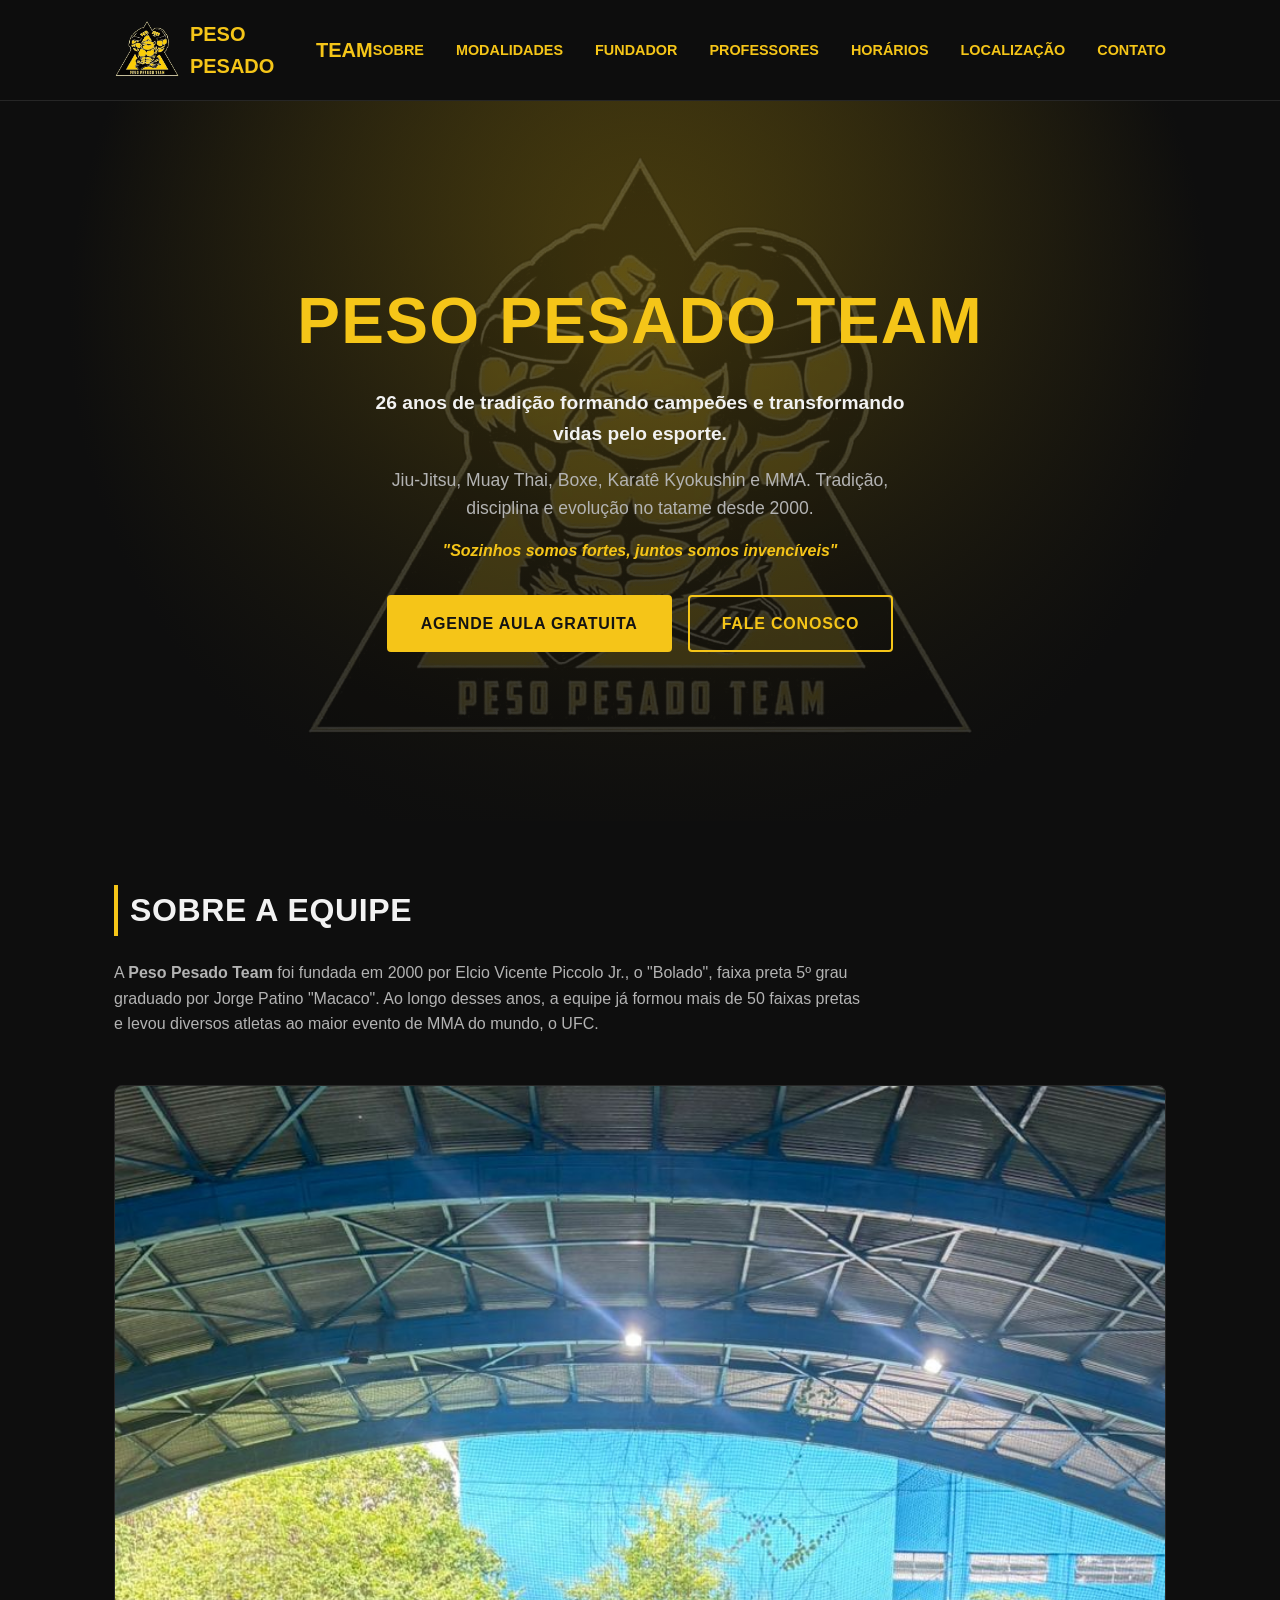
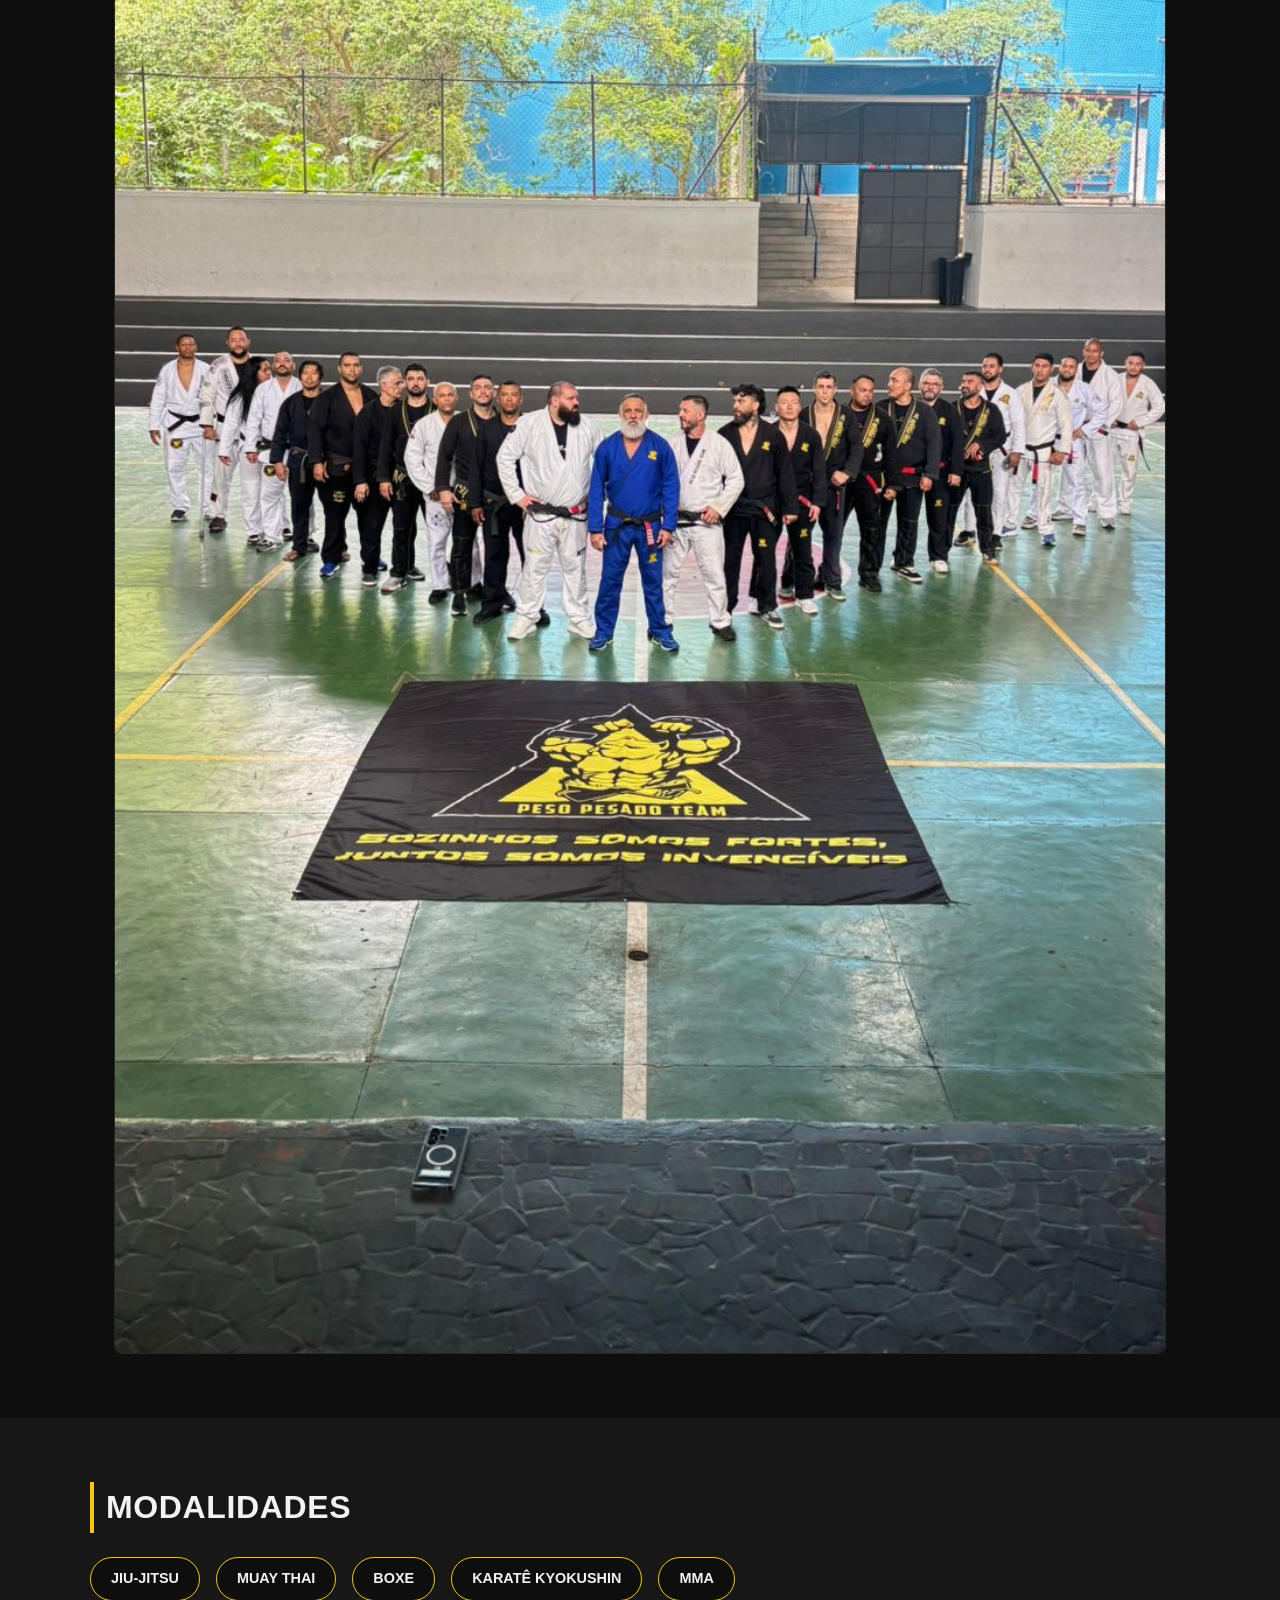
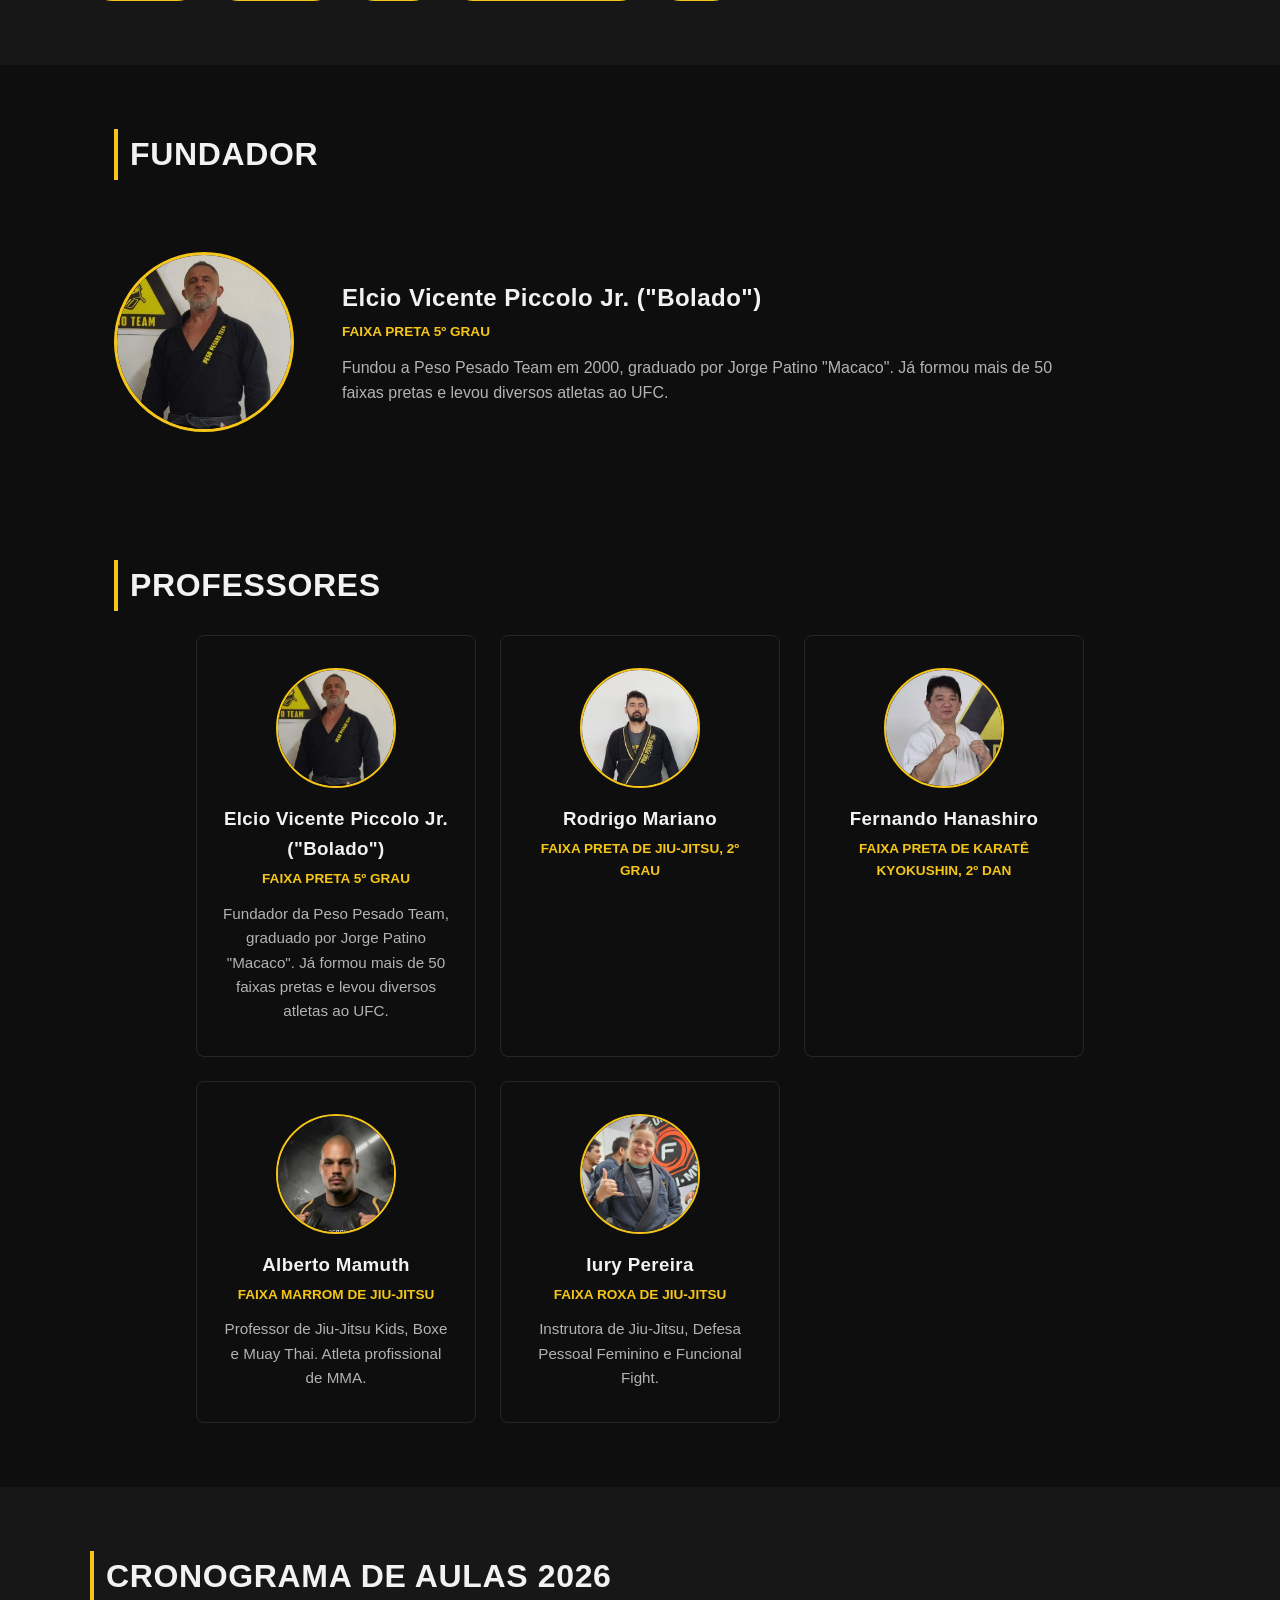
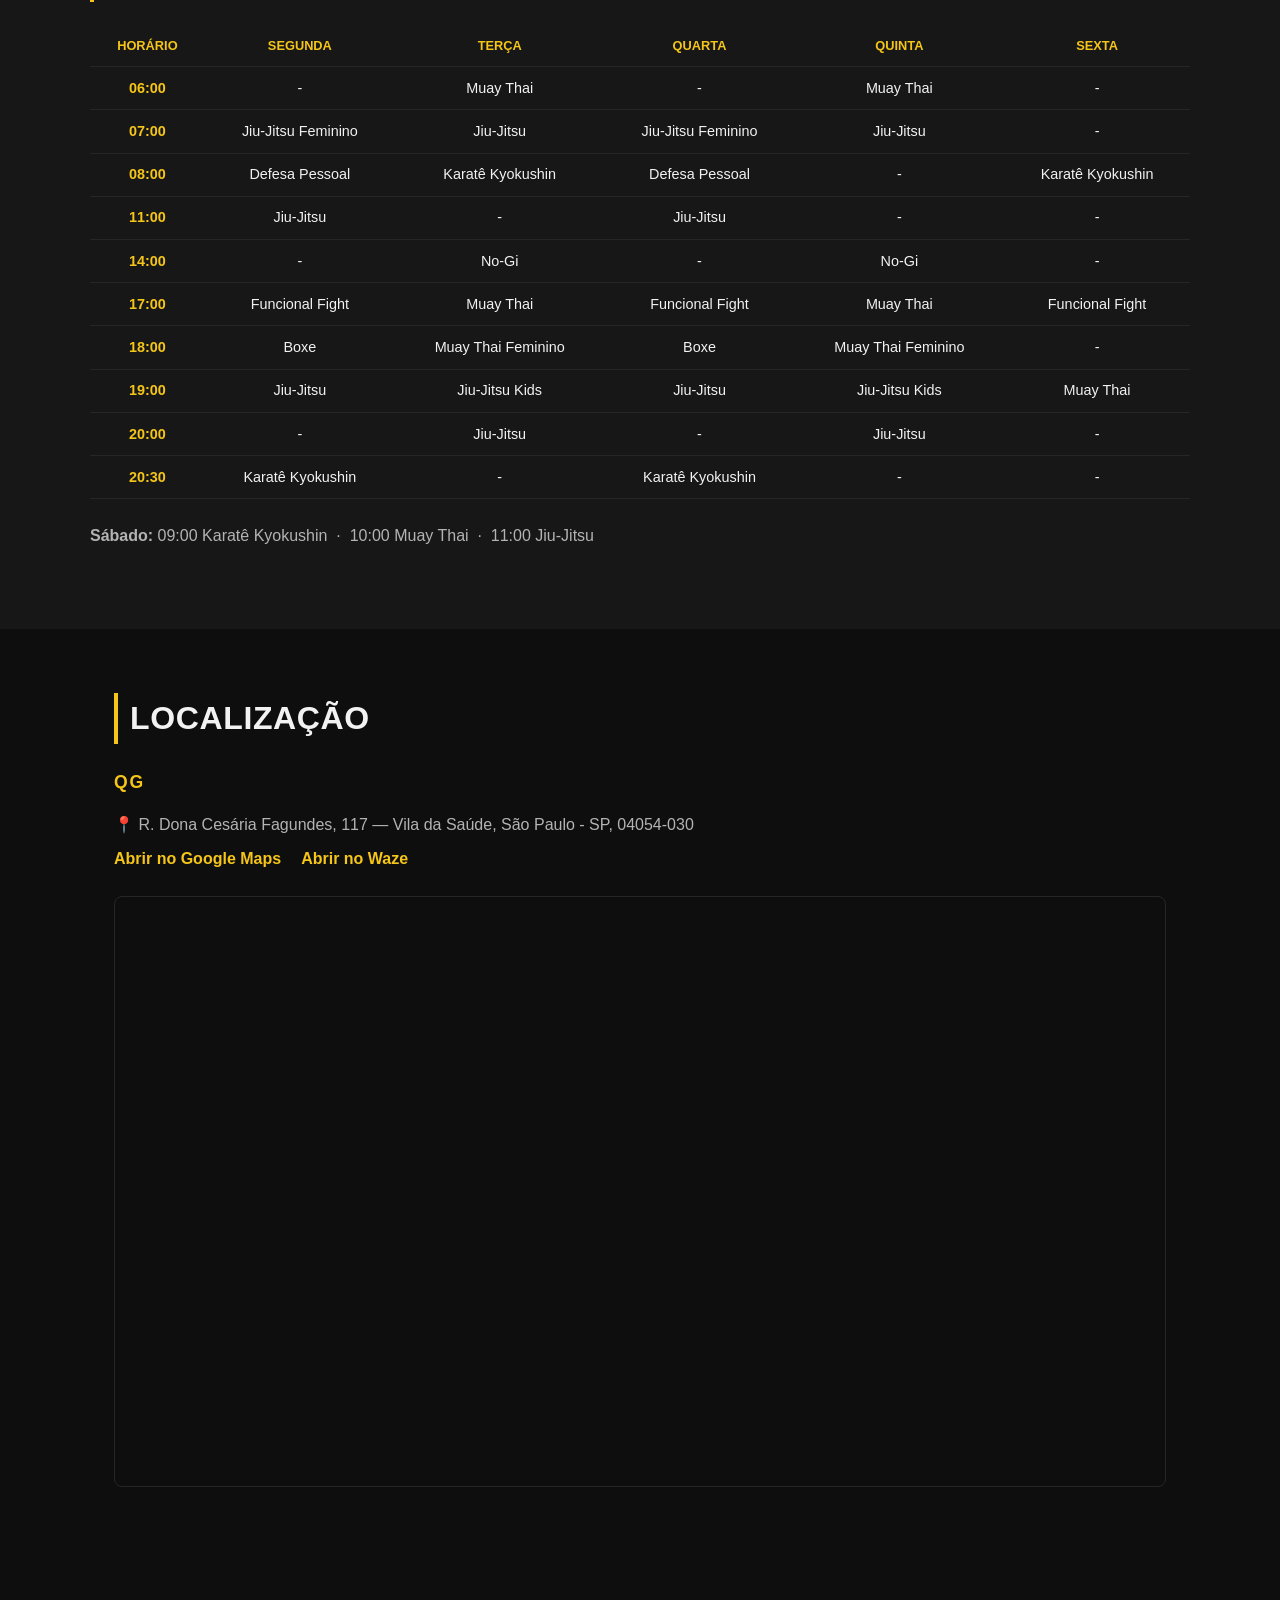
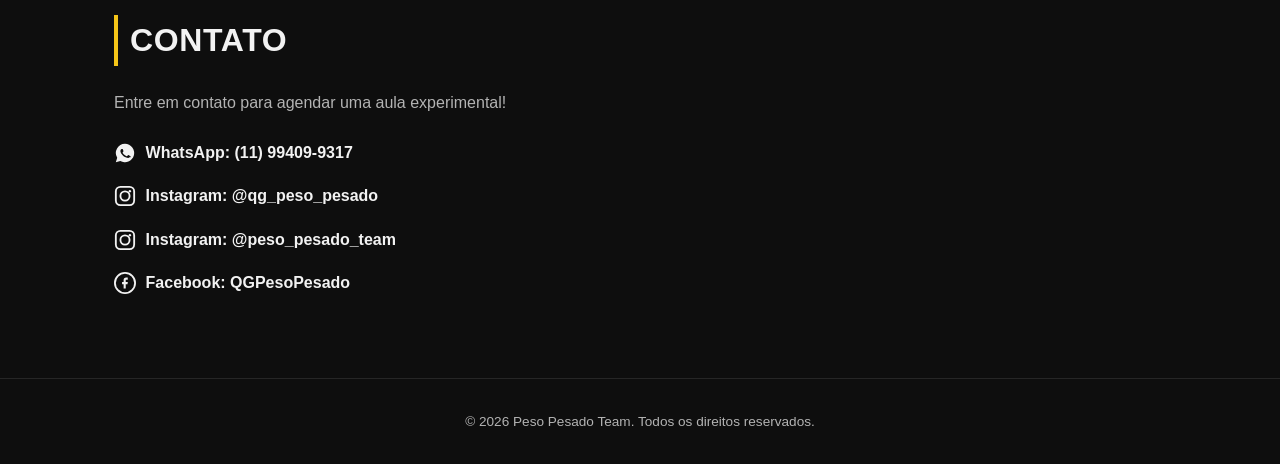
==== index.html @ c78f1223 "Adiciona chamada de 26 anos de tradição na tela inicial Co-Authored-By: Claude Sonnet 5 <noreply@ant" ====
<!DOCTYPE html>
<html lang="pt-BR">
<head>
  <meta charset="UTF-8">
  <meta name="viewport" content="width=device-width, initial-scale=1.0">
  <title>Peso Pesado Team - Jiu-Jitsu</title>
  <link rel="icon" type="image/png" href="img/logo.png">
  <link rel="stylesheet" href="css/style.css">
</head>
<body>
  <header class="site-header">
    <nav class="navbar">
      <a href="#top" class="logo">
        <img src="img/logo.png" alt="Peso Pesado Team" class="logo-img">
        Peso Pesado <span>Team</span>
      </a>
      <button class="nav-toggle" id="navToggle" aria-label="Abrir menu">
        <span></span><span></span><span></span>
      </button>
      <ul class="nav-links" id="navLinks">
        <li><a href="#sobre">Sobre</a></li>
        <li><a href="#modalidades">Modalidades</a></li>
        <li><a href="#fundador">Fundador</a></li>
        <li><a href="#professores">Professores</a></li>
        <li><a href="#horarios">Horários</a></li>
        <li><a href="#localizacao">Localização</a></li>
        <li><a href="#contato">Contato</a></li>
      </ul>
    </nav>
  </header>

  <section id="top" class="hero">
    <div class="hero-content">
      <h1>Peso Pesado Team</h1>
      <p class="tagline">26 anos de tradição formando campeões e transformando vidas pelo esporte.</p>
      <p>Jiu-Jitsu, Muay Thai, Boxe, Karatê Kyokushin e MMA. Tradição, disciplina e evolução no tatame desde 2000.</p>
      <p class="lema">"Sozinhos somos fortes, juntos somos invencíveis"</p>
      <div class="hero-buttons">
        <button type="button" class="btn" id="scheduleBtn">Agende Aula Gratuita</button>
        <a href="#contato" class="btn btn-outline">Fale Conosco</a>
      </div>
    </div>
  </section>

  <div class="modal-overlay" id="modalOverlay">
    <div class="modal" role="dialog" aria-modal="true" aria-labelledby="modalTitle">
      <button type="button" class="modal-close" id="modalClose" aria-label="Fechar">&times;</button>
      <h3 id="modalTitle">Agende sua Aula Experimental Gratuita</h3>
      <form id="scheduleForm">
        <div class="field">
          <label for="nome">Nome</label>
          <input type="text" id="nome" name="nome" required>
        </div>
        <div class="field">
          <label for="telefone">Telefone</label>
          <input type="tel" id="telefone" name="telefone" required>
        </div>
        <div class="field">
          <label for="email">E-mail</label>
          <input type="email" id="email" name="email" required>
        </div>
        <button type="submit" class="btn">Solicitar</button>
      </form>
    </div>
  </div>

  <section id="sobre" class="section sobre-section">
    <div class="sobre-text">
      <h2>Sobre a Equipe</h2>
      <p>
        A <strong>Peso Pesado Team</strong> foi fundada em 2000 por Elcio Vicente Piccolo Jr., o
        "Bolado", faixa preta 5º grau graduado por Jorge Patino "Macaco". Ao longo desses anos, a
        equipe já formou mais de 50 faixas pretas e levou diversos atletas ao maior evento de MMA
        do mundo, o UFC.
      </p>
    </div>
    <img src="img/turma.jpg" alt="Equipe Peso Pesado Team reunida no tatame" class="sobre-img">
  </section>

  <section id="modalidades" class="section alt">
    <h2>Modalidades</h2>
    <ul class="modalidades-list">
      <li>Jiu-Jitsu</li>
      <li>Muay Thai</li>
      <li>Boxe</li>
      <li>Karatê Kyokushin</li>
      <li>MMA</li>
    </ul>
  </section>

  <section id="fundador" class="section founder-section">
    <h2>Fundador</h2>
    <img src="img/professor.jpg" alt="Elcio Vicente Piccolo Jr., o Bolado" class="founder-photo">
    <div class="founder-text">
      <h3>Elcio Vicente Piccolo Jr. ("Bolado")</h3>
      <p class="faixa">Faixa Preta 5º Grau</p>
      <p>Fundou a Peso Pesado Team em 2000, graduado por Jorge Patino "Macaco". Já formou mais de
        50 faixas pretas e levou diversos atletas ao UFC.</p>
    </div>
  </section>

  <section id="professores" class="section">
    <h2>Professores</h2>
    <div class="cards">
      <div class="card">
        <img src="img/professor.jpg" alt="Elcio Vicente Piccolo Jr., o Bolado" class="card-photo">
        <h3>Elcio Vicente Piccolo Jr. ("Bolado")</h3>
        <p class="faixa">Faixa Preta 5º Grau</p>
        <p>Fundador da Peso Pesado Team, graduado por Jorge Patino "Macaco". Já formou mais de
          50 faixas pretas e levou diversos atletas ao UFC.</p>
      </div>
      <div class="card">
        <img src="img/rodrigo.jpg" alt="Rodrigo Mariano" class="card-photo">
        <h3>Rodrigo Mariano</h3>
        <p class="faixa">Faixa Preta de Jiu-Jitsu, 2º Grau</p>
      </div>
      <div class="card">
        <img src="img/fernando.jpg" alt="Fernando Hanashiro" class="card-photo">
        <h3>Fernando Hanashiro</h3>
        <p class="faixa">Faixa Preta de Karatê Kyokushin, 2º Dan</p>
      </div>
      <div class="card">
        <img src="img/alberto.jpg" alt="Alberto Mamuth" class="card-photo">
        <h3>Alberto Mamuth</h3>
        <p class="faixa">Faixa Marrom de Jiu-Jitsu</p>
        <p>Professor de Jiu-Jitsu Kids, Boxe e Muay Thai. Atleta profissional de MMA.</p>
      </div>
      <div class="card">
        <img src="img/iury.jpg" alt="Iury Pereira" class="card-photo">
        <h3>Iury Pereira</h3>
        <p class="faixa">Faixa Roxa de Jiu-Jitsu</p>
        <p>Instrutora de Jiu-Jitsu, Defesa Pessoal Feminino e Funcional Fight.</p>
      </div>
    </div>
  </section>

  <section id="horarios" class="section alt">
    <h2>Cronograma de Aulas 2026</h2>
    <div class="table-wrap">
      <table class="schedule">
        <thead>
          <tr>
            <th>Horário</th>
            <th>Segunda</th>
            <th>Terça</th>
            <th>Quarta</th>
            <th>Quinta</th>
            <th>Sexta</th>
          </tr>
        </thead>
        <tbody>
          <tr>
            <td>06:00</td>
            <td>-</td>
            <td>Muay Thai</td>
            <td>-</td>
            <td>Muay Thai</td>
            <td>-</td>
          </tr>
          <tr>
            <td>07:00</td>
            <td>Jiu-Jitsu Feminino</td>
            <td>Jiu-Jitsu</td>
            <td>Jiu-Jitsu Feminino</td>
            <td>Jiu-Jitsu</td>
            <td>-</td>
          </tr>
          <tr>
            <td>08:00</td>
            <td>Defesa Pessoal</td>
            <td>Karatê Kyokushin</td>
            <td>Defesa Pessoal</td>
            <td>-</td>
            <td>Karatê Kyokushin</td>
          </tr>
          <tr>
            <td>11:00</td>
            <td>Jiu-Jitsu</td>
            <td>-</td>
            <td>Jiu-Jitsu</td>
            <td>-</td>
            <td>-</td>
          </tr>
          <tr>
            <td>14:00</td>
            <td>-</td>
            <td>No-Gi</td>
            <td>-</td>
            <td>No-Gi</td>
            <td>-</td>
          </tr>
          <tr>
            <td>17:00</td>
            <td>Funcional Fight</td>
            <td>Muay Thai</td>
            <td>Funcional Fight</td>
            <td>Muay Thai</td>
            <td>Funcional Fight</td>
          </tr>
          <tr>
            <td>18:00</td>
            <td>Boxe</td>
            <td>Muay Thai Feminino</td>
            <td>Boxe</td>
            <td>Muay Thai Feminino</td>
            <td>-</td>
          </tr>
          <tr>
            <td>19:00</td>
            <td>Jiu-Jitsu</td>
            <td>Jiu-Jitsu Kids</td>
            <td>Jiu-Jitsu</td>
            <td>Jiu-Jitsu Kids</td>
            <td>Muay Thai</td>
          </tr>
          <tr>
            <td>20:00</td>
            <td>-</td>
            <td>Jiu-Jitsu</td>
            <td>-</td>
            <td>Jiu-Jitsu</td>
            <td>-</td>
          </tr>
          <tr>
            <td>20:30</td>
            <td>Karatê Kyokushin</td>
            <td>-</td>
            <td>Karatê Kyokushin</td>
            <td>-</td>
            <td>-</td>
          </tr>
        </tbody>
      </table>
    </div>
    <p class="saturday">
      <strong>Sábado:</strong> 09:00 Karatê Kyokushin &nbsp;·&nbsp; 10:00 Muay Thai &nbsp;·&nbsp; 11:00 Jiu-Jitsu
    </p>
  </section>

  <section id="localizacao" class="section">
    <h2>Localização</h2>
    <h3 class="subtitle">QG</h3>
    <p class="address">
      📍 R. Dona Cesária Fagundes, 117 — Vila da Saúde, São Paulo - SP, 04054-030
    </p>
    <p class="map-links">
      <a href="https://www.google.com/maps/search/?api=1&query=R.+Dona+Ces%C3%A1ria+Fagundes%2C+117%2C+Vila+da+Sa%C3%BAde%2C+S%C3%A3o+Paulo+-+SP%2C+04054-030" target="_blank" rel="noopener">Abrir no Google Maps</a>
      <a href="https://waze.com/ul?q=R.+Dona+Ces%C3%A1ria+Fagundes%2C+117%2C+Vila+da+Sa%C3%BAde%2C+S%C3%A3o+Paulo+-+SP%2C+04054-030&navigate=yes" target="_blank" rel="noopener">Abrir no Waze</a>
    </p>
    <div class="map-embed">
      <iframe
        src="https://www.google.com/maps?q=R.+Dona+Ces%C3%A1ria+Fagundes%2C+117%2C+Vila+da+Sa%C3%BAde%2C+S%C3%A3o+Paulo+-+SP%2C+04054-030&output=embed"
        loading="lazy"
        allowfullscreen
        referrerpolicy="no-referrer-when-downgrade"
        title="Mapa com a localização da Peso Pesado Team"></iframe>
    </div>
  </section>

  <section id="contato" class="section">
    <h2>Contato</h2>
    <p>Entre em contato para agendar uma aula experimental!</p>
    <ul class="contact-list">
      <li>
        <a href="https://wa.me/5511994099317" target="_blank" rel="noopener">
          <svg class="icon" viewBox="0 0 24 24" aria-hidden="true"><path d="M12 2a10 10 0 0 0-8.5 15.2L2 22l4.9-1.4A10 10 0 1 0 12 2zm5.5 14.2c-.2.6-1.3 1.2-1.8 1.2-.5.1-1 .1-1.6-.1-.4-.1-.9-.3-1.5-.6-2.6-1.1-4.3-3.8-4.5-4-.1-.2-1.1-1.4-1.1-2.7 0-1.3.7-1.9.9-2.1.2-.2.5-.3.7-.3h.5c.2 0 .4 0 .5.4.2.5.7 1.7.7 1.8.1.1.1.3 0 .4-.1.2-.1.3-.3.5-.1.2-.3.3-.4.5-.1.2-.3.4-.1.7.2.3.8 1.3 1.7 2.1 1.2 1 2.1 1.4 2.5 1.5.3.1.5.1.6-.1.2-.2.7-.8.9-1 .2-.2.4-.2.6-.1.2.1 1.5.7 1.8.9.3.1.4.2.5.3.1.2.1.9-.1 1.5z"/></svg>
          WhatsApp: (11) 99409-9317
        </a>
      </li>
      <li>
        <a href="https://instagram.com/qg_peso_pesado" target="_blank" rel="noopener">
          <svg class="icon" viewBox="0 0 24 24" aria-hidden="true"><rect x="2" y="2" width="20" height="20" rx="5" fill="none" stroke="currentColor" stroke-width="2"/><circle cx="12" cy="12" r="5" fill="none" stroke="currentColor" stroke-width="2"/><circle cx="17.3" cy="6.7" r="1.3"/></svg>
          Instagram: @qg_peso_pesado
        </a>
      </li>
      <li>
        <a href="https://instagram.com/peso_pesado_team" target="_blank" rel="noopener">
          <svg class="icon" viewBox="0 0 24 24" aria-hidden="true"><rect x="2" y="2" width="20" height="20" rx="5" fill="none" stroke="currentColor" stroke-width="2"/><circle cx="12" cy="12" r="5" fill="none" stroke="currentColor" stroke-width="2"/><circle cx="17.3" cy="6.7" r="1.3"/></svg>
          Instagram: @peso_pesado_team
        </a>
      </li>
      <li>
        <a href="https://www.facebook.com/QGPesoPesado" target="_blank" rel="noopener">
          <svg class="icon" viewBox="0 0 24 24" aria-hidden="true"><circle cx="12" cy="12" r="11" fill="none" stroke="currentColor" stroke-width="2"/><path d="M13.5 8.5h1.5V6h-1.7c-1.9 0-2.8 1-2.8 2.7V11H8.8v2.3h1.7V18h2.3v-4.7h1.9l.4-2.3h-2.3V9c0-.4.2-.5.7-.5z"/></svg>
          Facebook: QGPesoPesado
        </a>
      </li>
    </ul>
  </section>

  <footer class="site-footer">
    <p>&copy; <span id="year"></span> Peso Pesado Team. Todos os direitos reservados.</p>
  </footer>

  <script src="js/script.js"></script>
</body>
</html>
---- css/style.css ----
:root {
  --color-bg: #0e0e0e;
  --color-bg-alt: #171717;
  --color-text: #f2f2f2;
  --color-muted: #b3b3b3;
  --color-accent: #f5c518;
  --color-accent-dark: #c9a30f;
  --color-on-accent: #131313;
  --max-width: 1100px;
}

* {
  box-sizing: border-box;
  margin: 0;
  padding: 0;
}

html {
  scroll-behavior: smooth;
}

body {
  font-family: "Segoe UI", Roboto, Arial, sans-serif;
  background: var(--color-bg);
  color: var(--color-text);
  line-height: 1.6;
}

a {
  color: inherit;
  text-decoration: none;
}

h1, h2, h3 {
  font-weight: 700;
  letter-spacing: 0.02em;
}

/* Header / Nav */
.site-header {
  position: sticky;
  top: 0;
  z-index: 100;
  background: rgba(14, 14, 14, 0.95);
  backdrop-filter: blur(6px);
  border-bottom: 1px solid #262626;
}

.navbar {
  max-width: var(--max-width);
  margin: 0 auto;
  display: flex;
  align-items: center;
  justify-content: space-between;
  padding: 1rem 1.5rem;
}

.logo {
  display: flex;
  align-items: center;
  gap: 0.6rem;
  font-size: 1.25rem;
  font-weight: 800;
  text-transform: uppercase;
  color: var(--color-accent);
}

.logo-img {
  width: 68px;
  height: 68px;
  object-fit: contain;
}

.nav-links {
  display: flex;
  gap: 2rem;
  list-style: none;
}

.nav-links a {
  font-weight: 600;
  text-transform: uppercase;
  font-size: 0.9rem;
  color: var(--color-accent);
  transition: color 0.2s;
}

.nav-links a:hover {
  color: var(--color-accent-dark);
}

.nav-toggle {
  display: none;
  flex-direction: column;
  gap: 5px;
  background: none;
  border: none;
  cursor: pointer;
  padding: 0.5rem;
}

.nav-toggle span {
  width: 24px;
  height: 2px;
  background: var(--color-text);
}

/* Hero */
.hero {
  position: relative;
  min-height: 80vh;
  display: flex;
  align-items: center;
  justify-content: center;
  text-align: center;
  overflow: hidden;
  background:
    linear-gradient(180deg, rgba(14,14,14,0.6), rgba(14,14,14,0.95)),
    radial-gradient(circle at 50% 30%, var(--color-accent-dark), var(--color-bg) 70%);
  padding: 2rem;
}

.hero::before {
  content: "";
  position: absolute;
  inset: 0;
  background-image: url('../img/logo.png');
  background-repeat: no-repeat;
  background-position: center;
  background-size: min(90vw, 700px);
  opacity: 0.16;
  filter: grayscale(20%);
  z-index: 0;
}

.hero-content {
  position: relative;
  z-index: 1;
}

.hero-content h1 {
  font-size: clamp(2.2rem, 6vw, 4rem);
  text-transform: uppercase;
  color: var(--color-accent);
  margin-bottom: 1rem;
}

.hero-content p {
  color: var(--color-muted);
  font-size: 1.1rem;
  max-width: 500px;
  margin: 0 auto 2rem;
}

.hero-content .tagline {
  color: var(--color-text);
  font-weight: 600;
  font-size: 1.2rem;
  max-width: 560px;
  margin: 0 auto 1rem;
}

.hero-content .lema {
  color: var(--color-accent);
  font-style: italic;
  font-weight: 600;
  font-size: 1rem;
  max-width: 500px;
  margin: -1rem auto 2rem;
}

.hero-buttons {
  display: flex;
  flex-wrap: wrap;
  gap: 1rem;
  justify-content: center;
}

.btn {
  display: inline-block;
  background: var(--color-accent);
  color: var(--color-on-accent);
  border: 2px solid var(--color-accent);
  padding: 0.85rem 2rem;
  border-radius: 4px;
  font-weight: 700;
  text-transform: uppercase;
  letter-spacing: 0.05em;
  font-size: 1rem;
  cursor: pointer;
  transition: background 0.2s, transform 0.2s;
}

.btn:hover {
  background: var(--color-accent-dark);
  border-color: var(--color-accent-dark);
  transform: translateY(-2px);
}

.btn-outline {
  background: transparent;
  color: var(--color-accent);
}

.btn-outline:hover {
  background: var(--color-accent);
  color: var(--color-on-accent);
}

/* Sections */
.section {
  max-width: var(--max-width);
  margin: 0 auto;
  padding: 4rem 1.5rem;
}

.section.alt {
  max-width: none;
  background: var(--color-bg-alt);
}

.section.alt > * {
  max-width: var(--max-width);
  margin-left: auto;
  margin-right: auto;
}

.section h2 {
  font-size: 2rem;
  text-transform: uppercase;
  margin-bottom: 1.5rem;
  border-left: 4px solid var(--color-accent);
  padding-left: 0.75rem;
}

.section .subtitle {
  font-size: 1.1rem;
  text-transform: uppercase;
  color: var(--color-accent);
  letter-spacing: 0.1em;
  margin-bottom: 1rem;
}

.section p {
  color: var(--color-muted);
  max-width: 750px;
}

/* Sobre */
.sobre-section {
  display: flex;
  align-items: center;
  gap: 3rem;
  flex-wrap: wrap;
}

.sobre-text {
  flex: 1 1 320px;
}

.sobre-img {
  flex: 1 1 320px;
  max-width: 100%;
  border-radius: 8px;
  border: 1px solid #262626;
}

/* Fundador */
.founder-section {
  display: flex;
  align-items: center;
  gap: 3rem;
  flex-wrap: wrap;
}

.founder-section h2 {
  flex-basis: 100%;
}

.founder-photo {
  flex: 0 0 auto;
  width: 180px;
  height: 180px;
  object-fit: cover;
  object-position: 50% 5%;
  border-radius: 50%;
  border: 3px solid var(--color-accent);
}

.founder-text {
  flex: 1 1 320px;
}

.founder-text h3 {
  font-size: 1.5rem;
  margin-bottom: 0.25rem;
}

.founder-text .faixa {
  color: var(--color-accent);
  font-weight: 600;
  text-transform: uppercase;
  font-size: 0.85rem;
  margin-bottom: 0.75rem;
}

/* Cards (Professores) */
.cards {
  display: grid;
  grid-template-columns: repeat(auto-fit, minmax(220px, 280px));
  justify-content: center;
  gap: 1.5rem;
}

.card {
  background: var(--color-bg);
  border: 1px solid #262626;
  border-radius: 8px;
  padding: 2rem 1.5rem;
  text-align: center;
  display: flex;
  flex-direction: column;
  align-items: center;
}

.card-photo {
  width: 120px;
  height: 120px;
  object-fit: cover;
  object-position: 50% 5%;
  border-radius: 50%;
  border: 2px solid var(--color-accent);
  margin-bottom: 1rem;
}

.card h3 {
  margin-bottom: 0.25rem;
}

.card .faixa {
  color: var(--color-accent);
  font-weight: 600;
  text-transform: uppercase;
  font-size: 0.85rem;
  margin-bottom: 0.75rem;
}

.card p {
  color: var(--color-muted);
  font-size: 0.95rem;
}

/* Modalidades */
.modalidades-list {
  list-style: none;
  display: flex;
  flex-wrap: wrap;
  gap: 1rem;
}

.modalidades-list li {
  background: var(--color-bg);
  border: 1px solid var(--color-accent);
  color: var(--color-text);
  font-weight: 600;
  text-transform: uppercase;
  font-size: 0.9rem;
  padding: 0.6rem 1.25rem;
  border-radius: 999px;
}

/* Schedule table */
.table-wrap {
  overflow-x: auto;
  margin-bottom: 1.5rem;
}

.schedule {
  width: 100%;
  min-width: 600px;
  border-collapse: collapse;
}

.schedule th,
.schedule td {
  text-align: center;
  padding: 0.6rem 0.75rem;
  border-bottom: 1px solid #262626;
  font-size: 0.9rem;
  white-space: nowrap;
}

.schedule th {
  text-transform: uppercase;
  font-size: 0.8rem;
  color: var(--color-accent);
}

.schedule td:first-child {
  color: var(--color-accent);
  font-weight: 600;
}

.saturday {
  color: var(--color-muted);
  margin-bottom: 1rem;
}

.address {
  color: var(--color-muted);
}

.map-links {
  display: flex;
  flex-wrap: wrap;
  gap: 1.25rem;
  margin-top: 0.5rem;
}

.map-links a {
  font-weight: 600;
  color: var(--color-accent);
  transition: color 0.2s;
}

.map-links a:hover {
  color: var(--color-accent-dark);
}

.map-embed {
  position: relative;
  width: 100%;
  aspect-ratio: 16 / 9;
  border-radius: 8px;
  overflow: hidden;
  border: 1px solid #262626;
  margin-top: 1.5rem;
}

.map-embed iframe {
  position: absolute;
  inset: 0;
  width: 100%;
  height: 100%;
  border: 0;
}

/* Contact */
.contact-list {
  list-style: none;
  margin-top: 1.5rem;
}

.contact-list li {
  margin-bottom: 0.75rem;
}

.contact-list a {
  display: inline-flex;
  align-items: center;
  gap: 0.6rem;
  font-weight: 600;
  transition: color 0.2s;
}

.contact-list a:hover {
  color: var(--color-accent);
}

.contact-list .icon {
  width: 22px;
  height: 22px;
  flex-shrink: 0;
  fill: currentColor;
}

/* Footer */
.site-footer {
  text-align: center;
  padding: 2rem 1.5rem;
  color: var(--color-muted);
  font-size: 0.85rem;
  border-top: 1px solid #262626;
}

/* Schedule modal */
.modal-overlay {
  position: fixed;
  inset: 0;
  background: rgba(0, 0, 0, 0.75);
  display: flex;
  align-items: center;
  justify-content: center;
  padding: 1.5rem;
  z-index: 200;
  opacity: 0;
  visibility: hidden;
  transition: opacity 0.2s;
}

.modal-overlay.open {
  opacity: 1;
  visibility: visible;
}

.modal {
  position: relative;
  width: 100%;
  max-width: 420px;
  background: var(--color-bg-alt);
  border: 1px solid #262626;
  border-radius: 8px;
  padding: 2rem;
}

.modal-close {
  position: absolute;
  top: 0.5rem;
  right: 0.75rem;
  background: none;
  border: none;
  color: var(--color-text);
  font-size: 1.75rem;
  line-height: 1;
  cursor: pointer;
}

.modal h3 {
  text-transform: uppercase;
  font-size: 1.25rem;
  margin-bottom: 1.5rem;
  padding-right: 1.5rem;
}

.modal form {
  display: flex;
  flex-direction: column;
  gap: 1rem;
}

.field label {
  display: block;
  font-size: 0.8rem;
  font-weight: 600;
  text-transform: uppercase;
  color: var(--color-muted);
  margin-bottom: 0.35rem;
}

.field input {
  width: 100%;
  padding: 0.7rem 0.9rem;
  background: var(--color-bg);
  border: 1px solid #333;
  border-radius: 4px;
  color: var(--color-text);
  font-size: 1rem;
  font-family: inherit;
}

.field input:focus {
  outline: none;
  border-color: var(--color-accent);
}

.modal .btn {
  margin-top: 0.5rem;
  width: 100%;
  text-align: center;
}

/* Responsive nav */
@media (max-width: 720px) {
  .nav-toggle {
    display: flex;
  }

  .nav-links {
    position: absolute;
    top: 100%;
    left: 0;
    right: 0;
    background: var(--color-bg);
    flex-direction: column;
    gap: 0;
    max-height: 0;
    overflow: hidden;
    transition: max-height 0.3s ease;
    border-bottom: 1px solid #262626;
  }

  .nav-links.open {
    max-height: 300px;
  }

  .nav-links li {
    border-top: 1px solid #262626;
  }

  .nav-links a {
    display: block;
    padding: 1rem 1.5rem;
  }
}
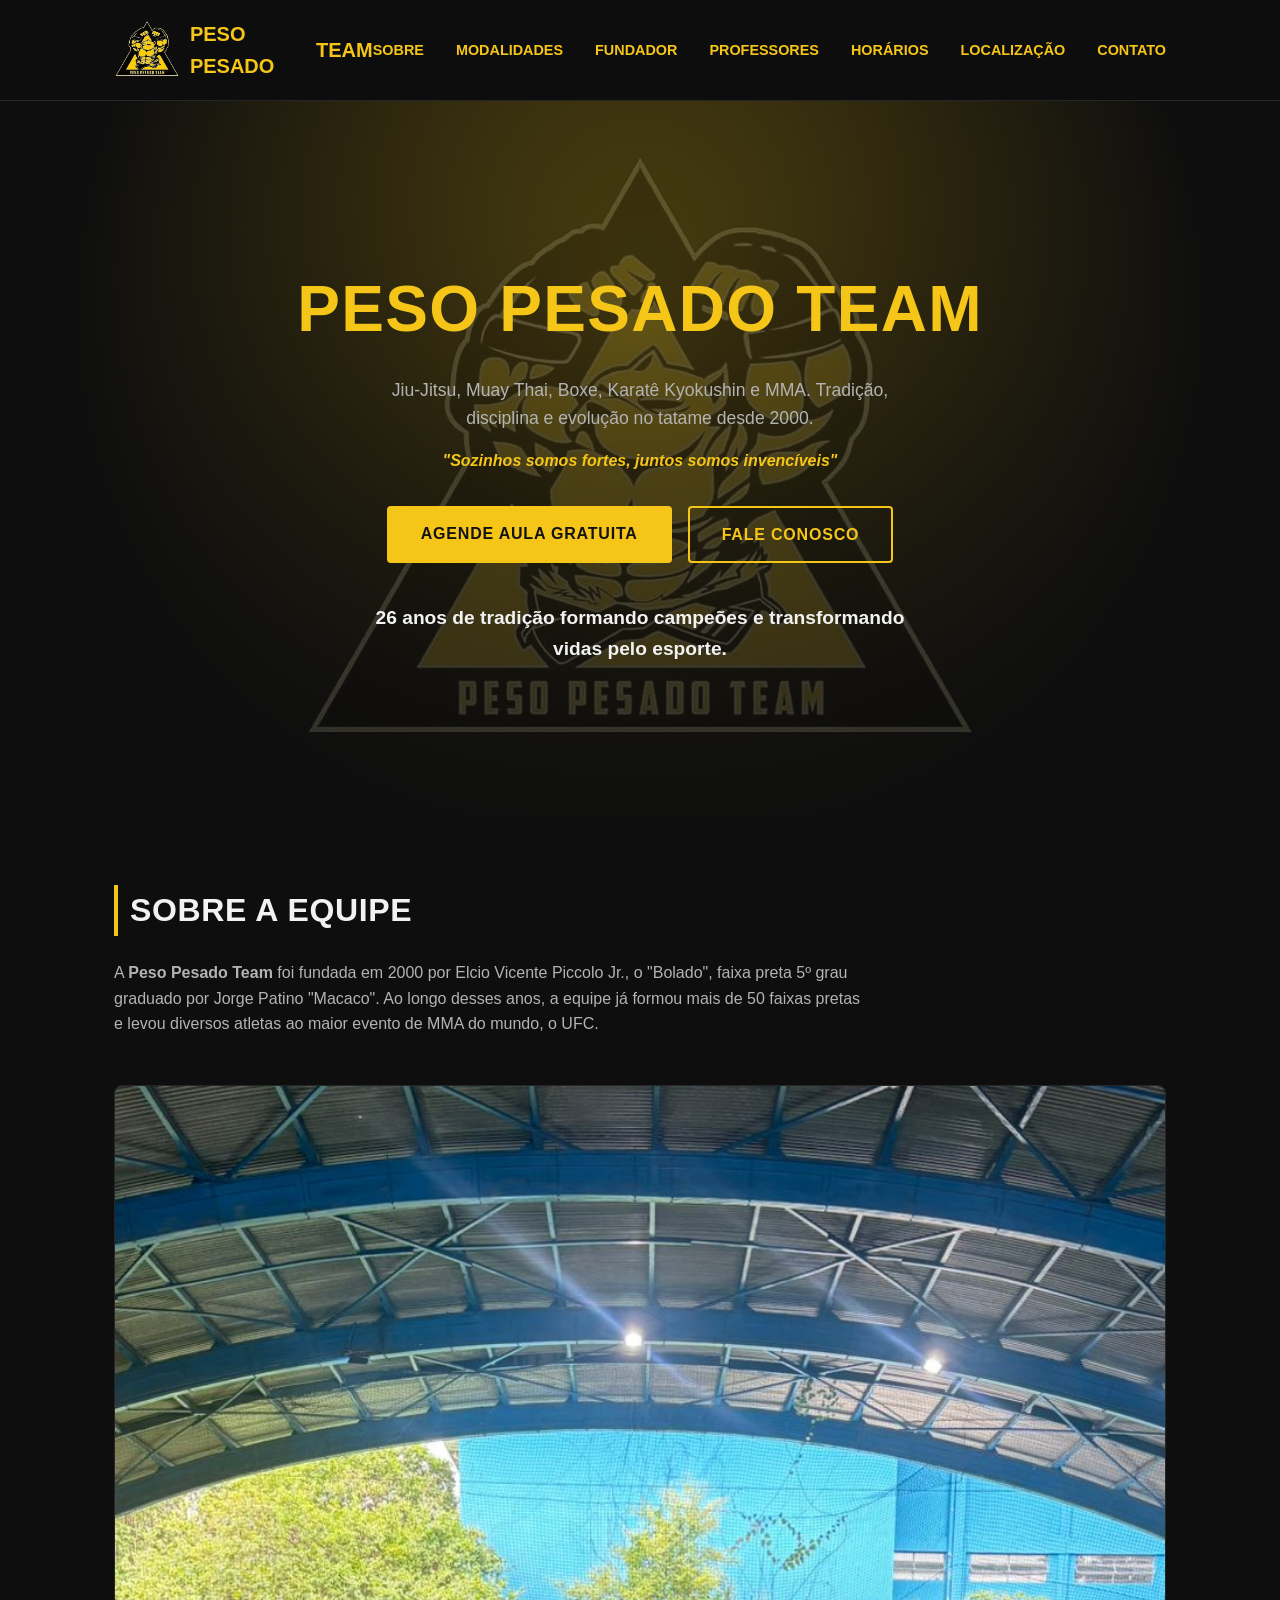
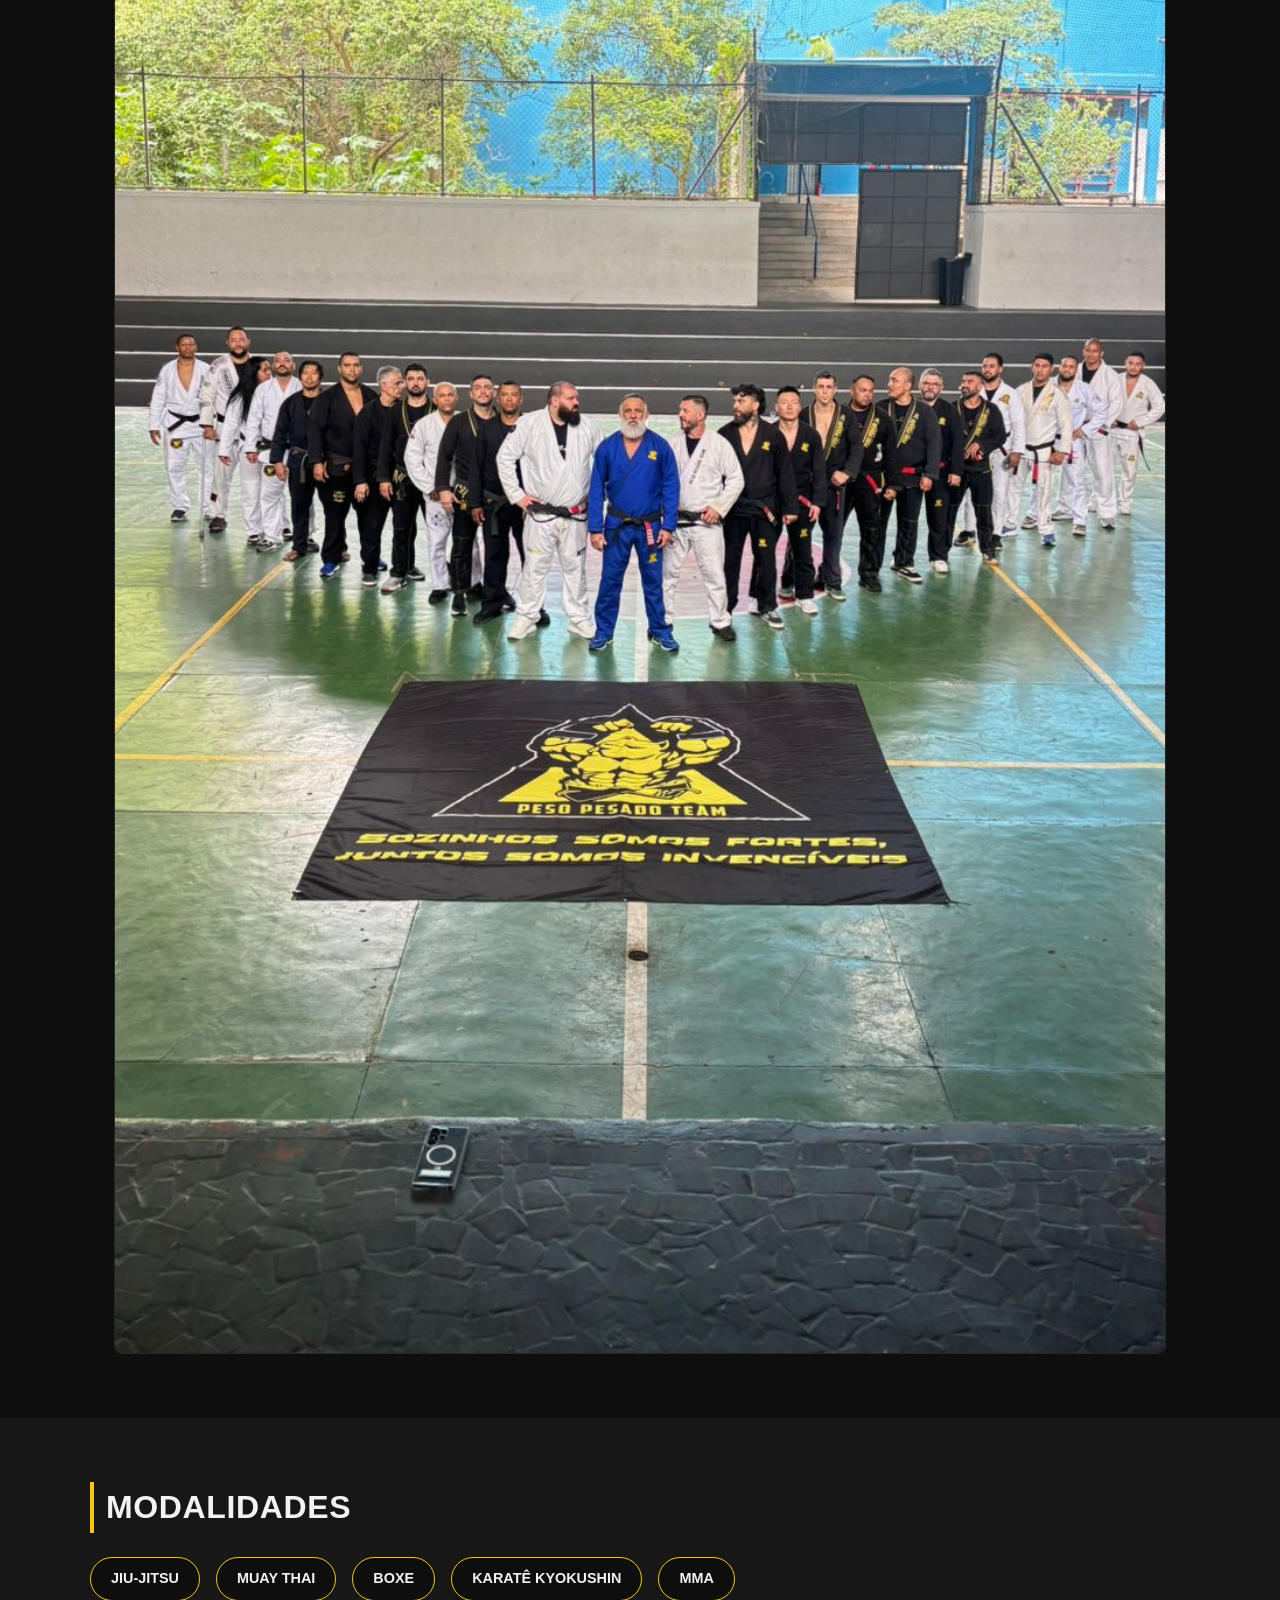
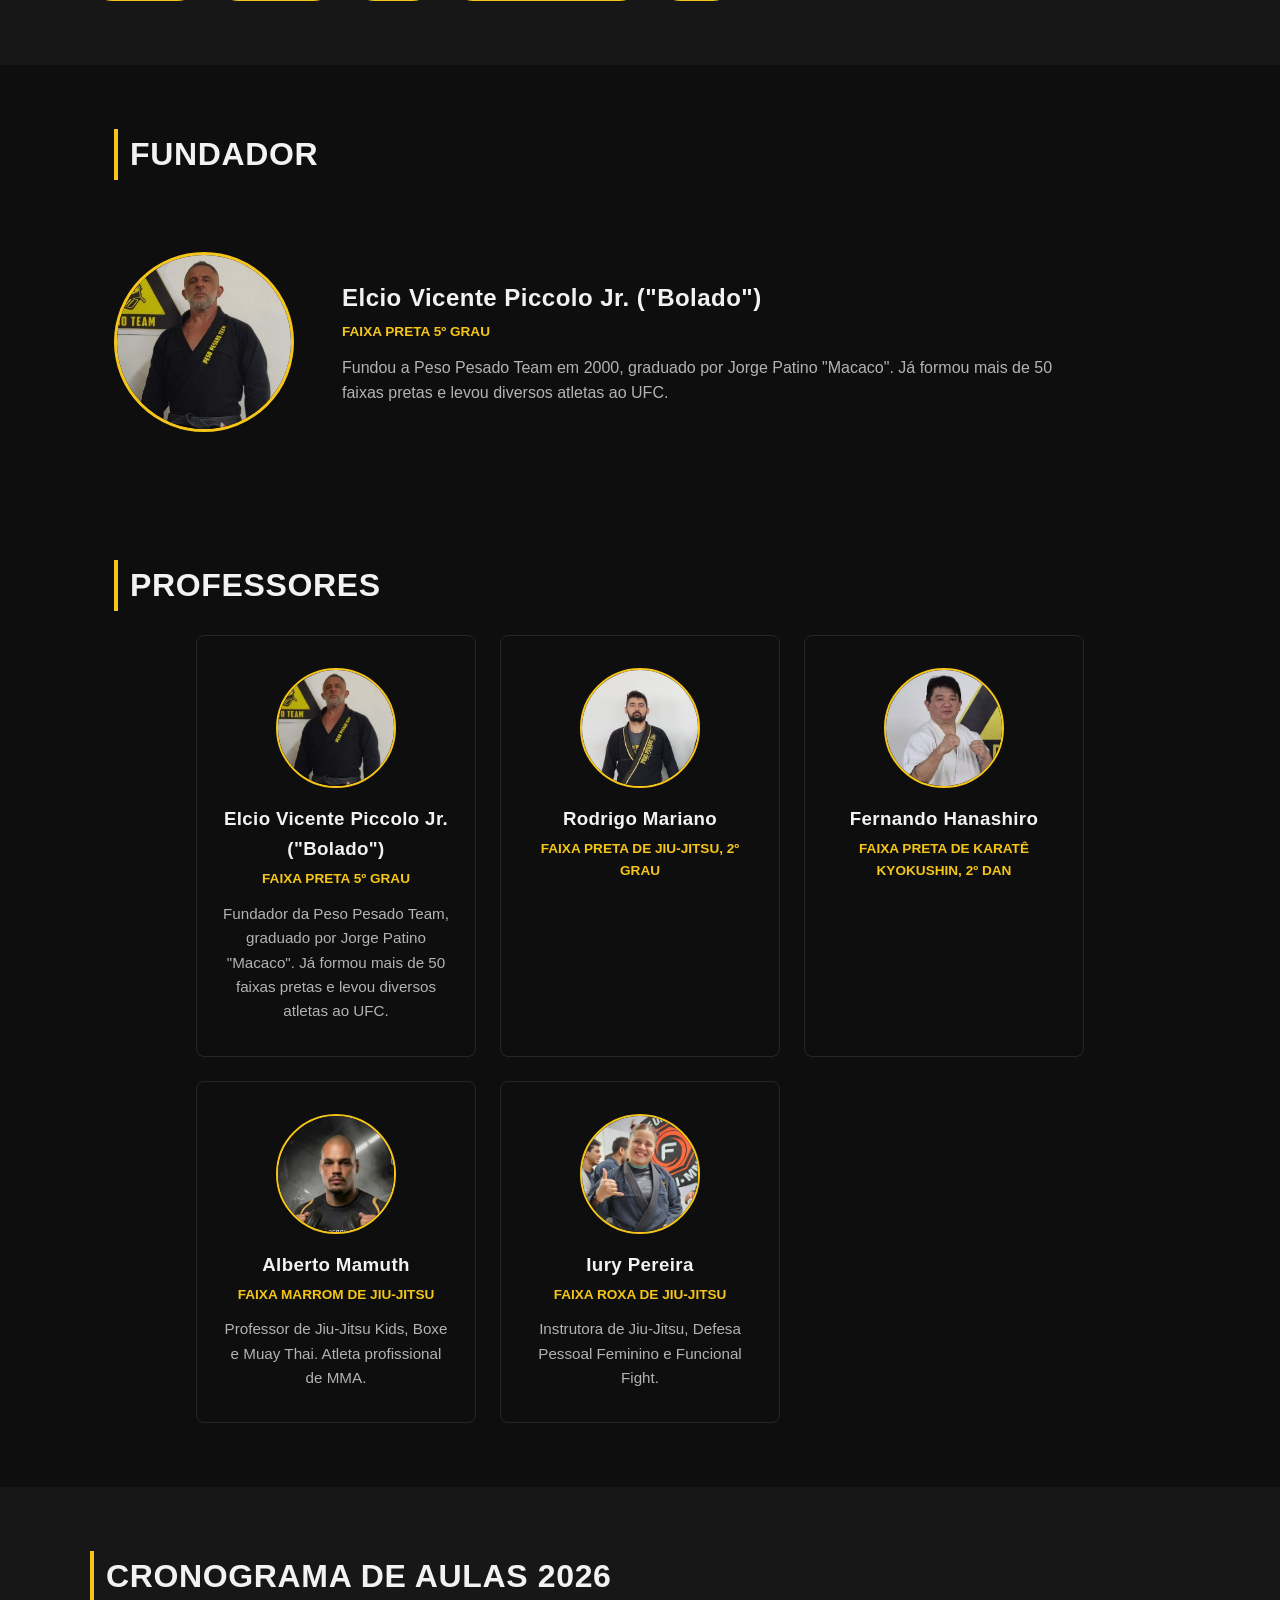
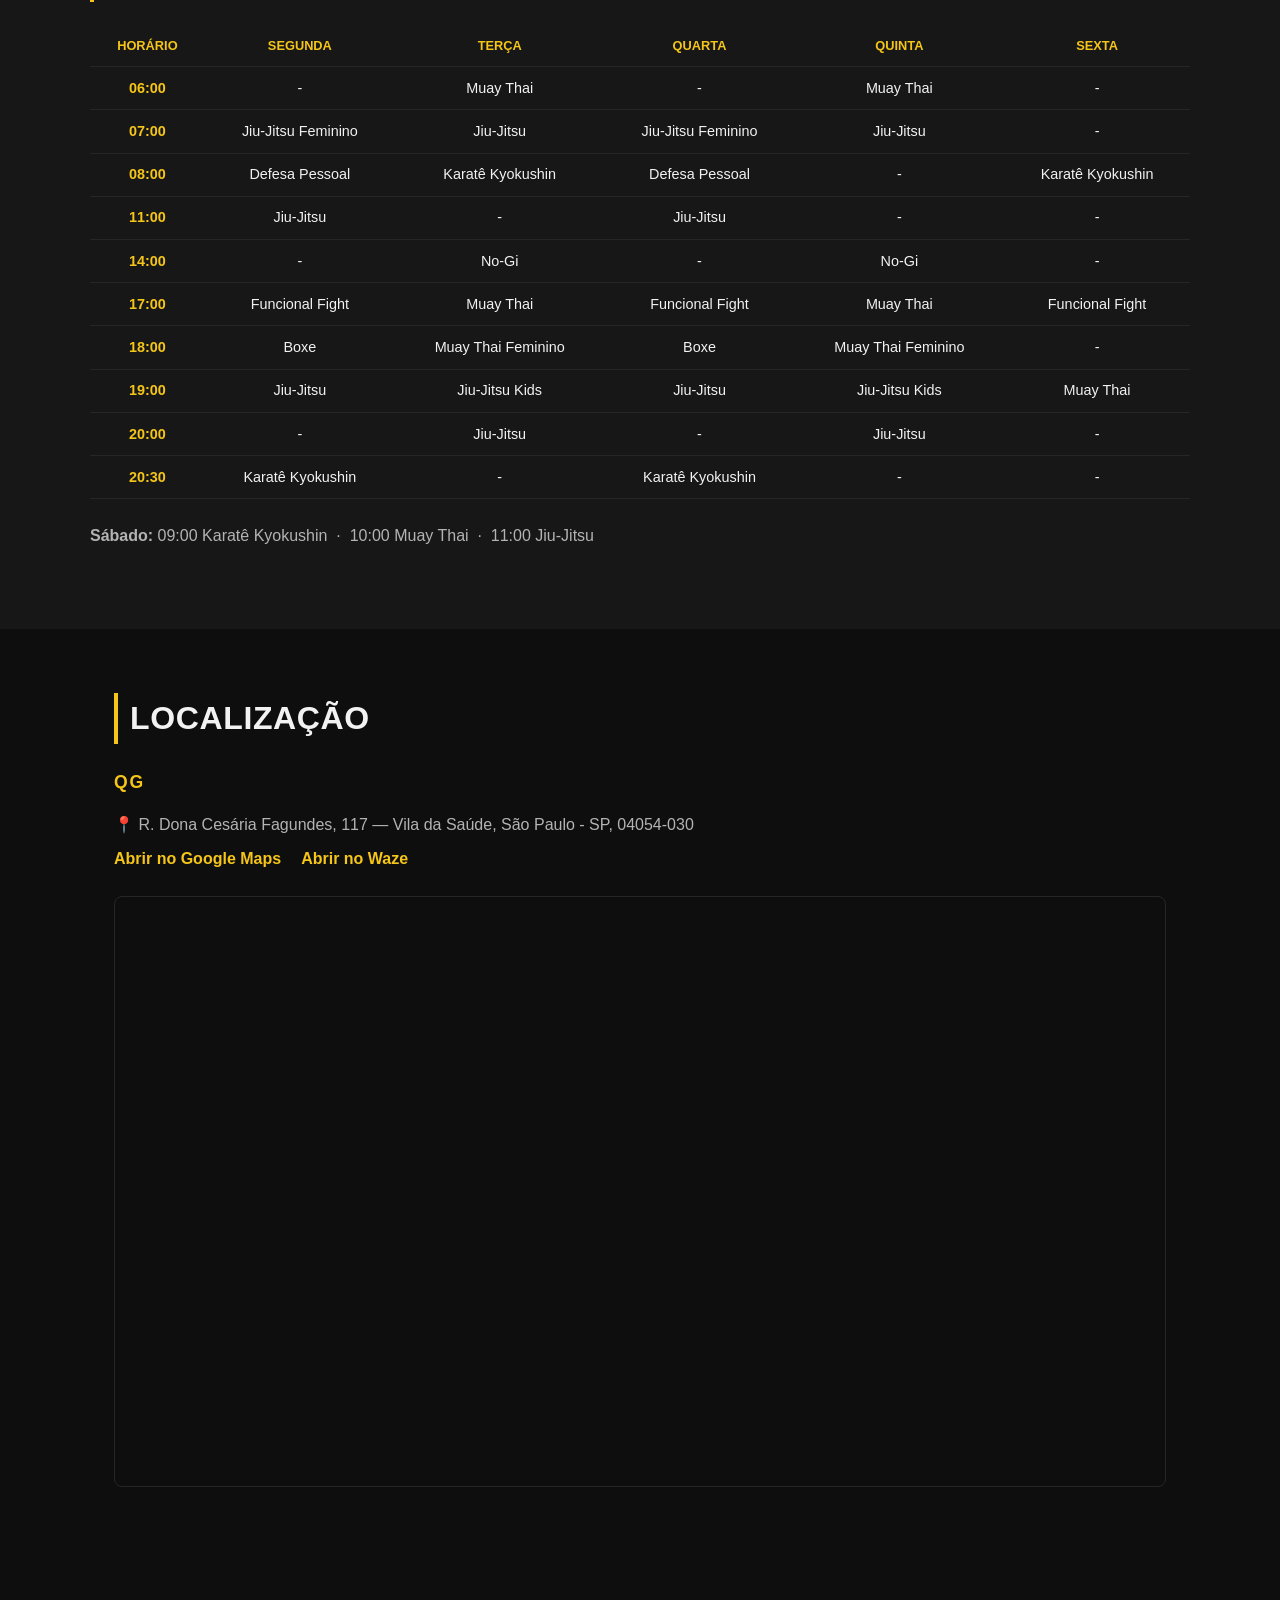
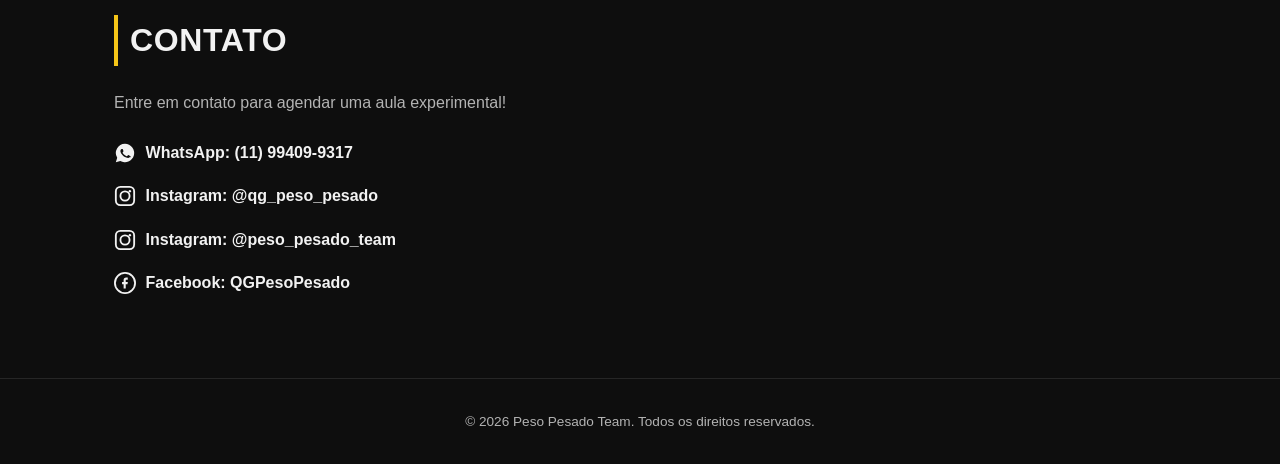
==== commit 76aa80d4: "Move a chamada de 26 anos para o final do hero, mais próxima do rodapé da seção Co-Authored-By: Clau" ====
--- a/index.html
+++ b/index.html
@@ -32,13 +32,13 @@
   <section id="top" class="hero">
     <div class="hero-content">
       <h1>Peso Pesado Team</h1>
-      <p class="tagline">26 anos de tradição formando campeões e transformando vidas pelo esporte.</p>
       <p>Jiu-Jitsu, Muay Thai, Boxe, Karatê Kyokushin e MMA. Tradição, disciplina e evolução no tatame desde 2000.</p>
       <p class="lema">"Sozinhos somos fortes, juntos somos invencíveis"</p>
       <div class="hero-buttons">
         <button type="button" class="btn" id="scheduleBtn">Agende Aula Gratuita</button>
         <a href="#contato" class="btn btn-outline">Fale Conosco</a>
       </div>
+      <p class="tagline">26 anos de tradição formando campeões e transformando vidas pelo esporte.</p>
     </div>
   </section>
 
--- a/css/style.css
+++ b/css/style.css
@@ -157,7 +157,7 @@
   font-weight: 600;
   font-size: 1.2rem;
   max-width: 560px;
-  margin: 0 auto 1rem;
+  margin: 2.5rem auto 0;
 }
 
 .hero-content .lema {
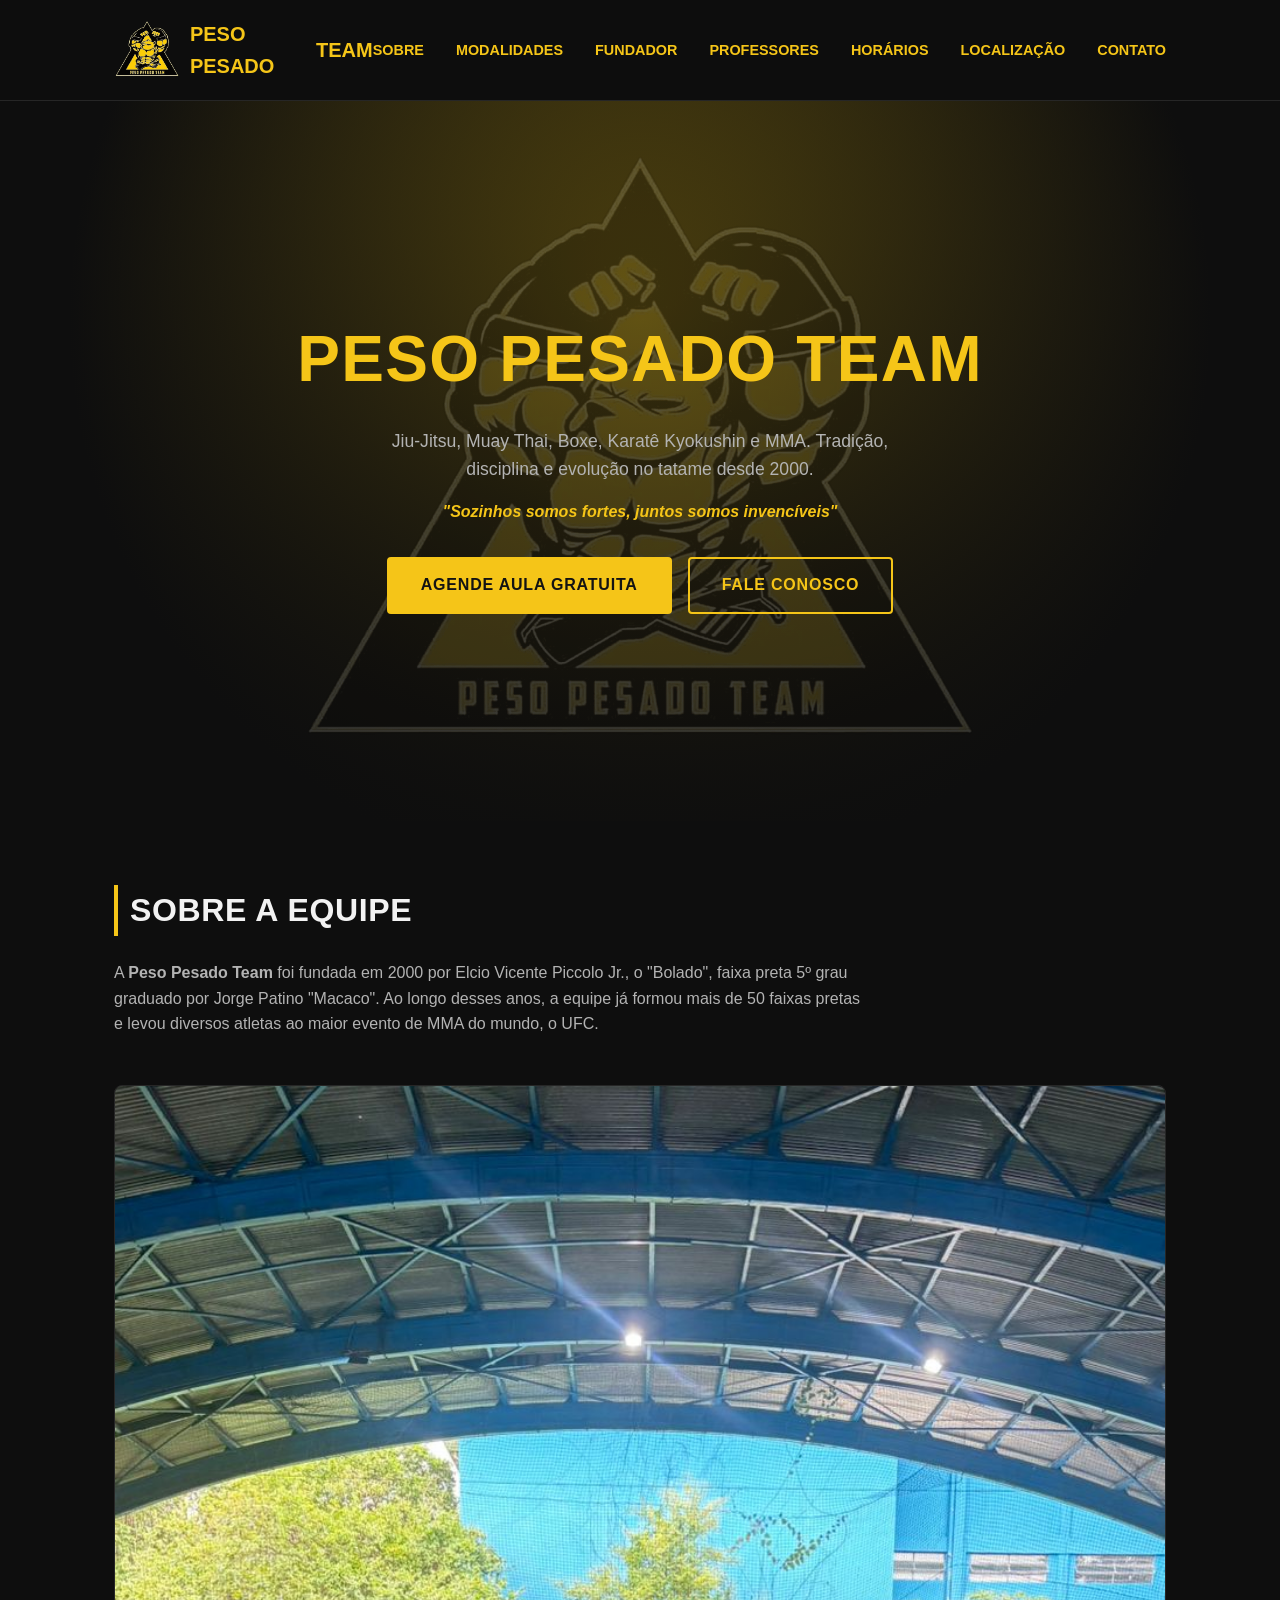
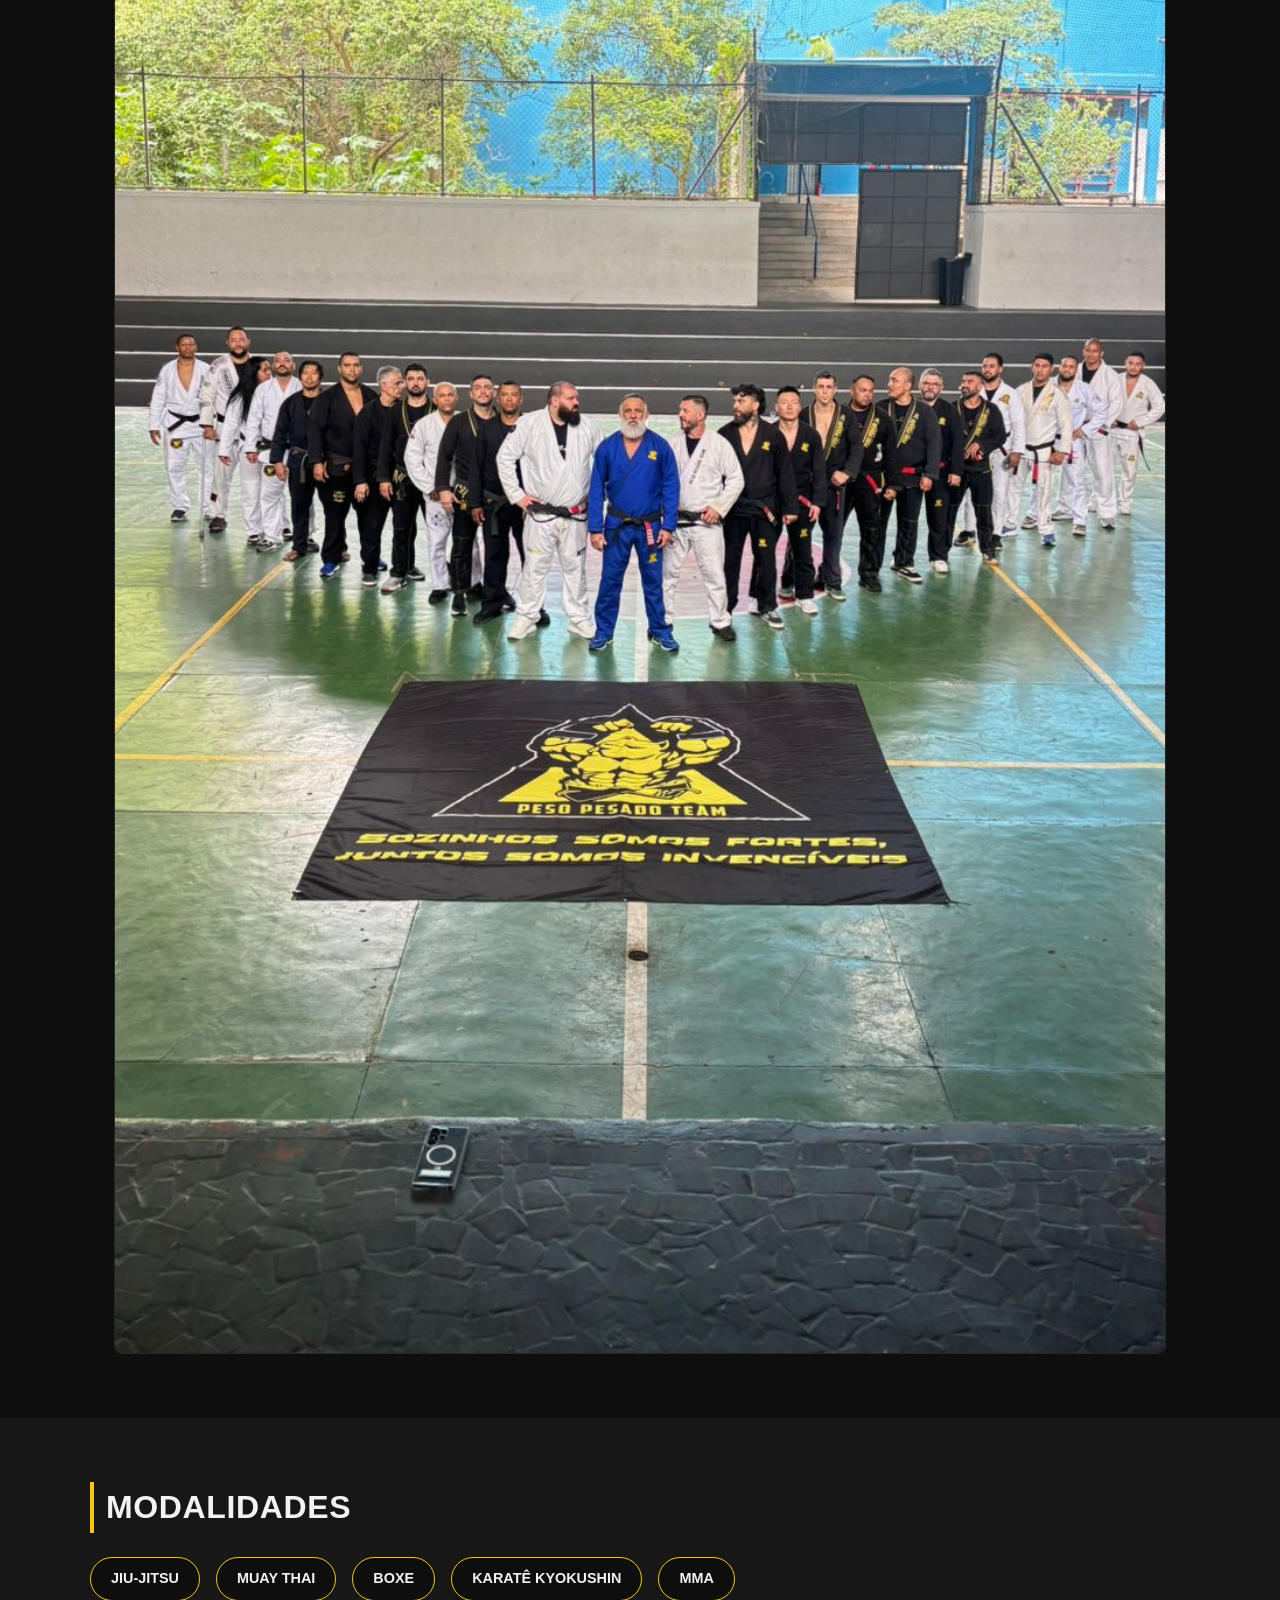
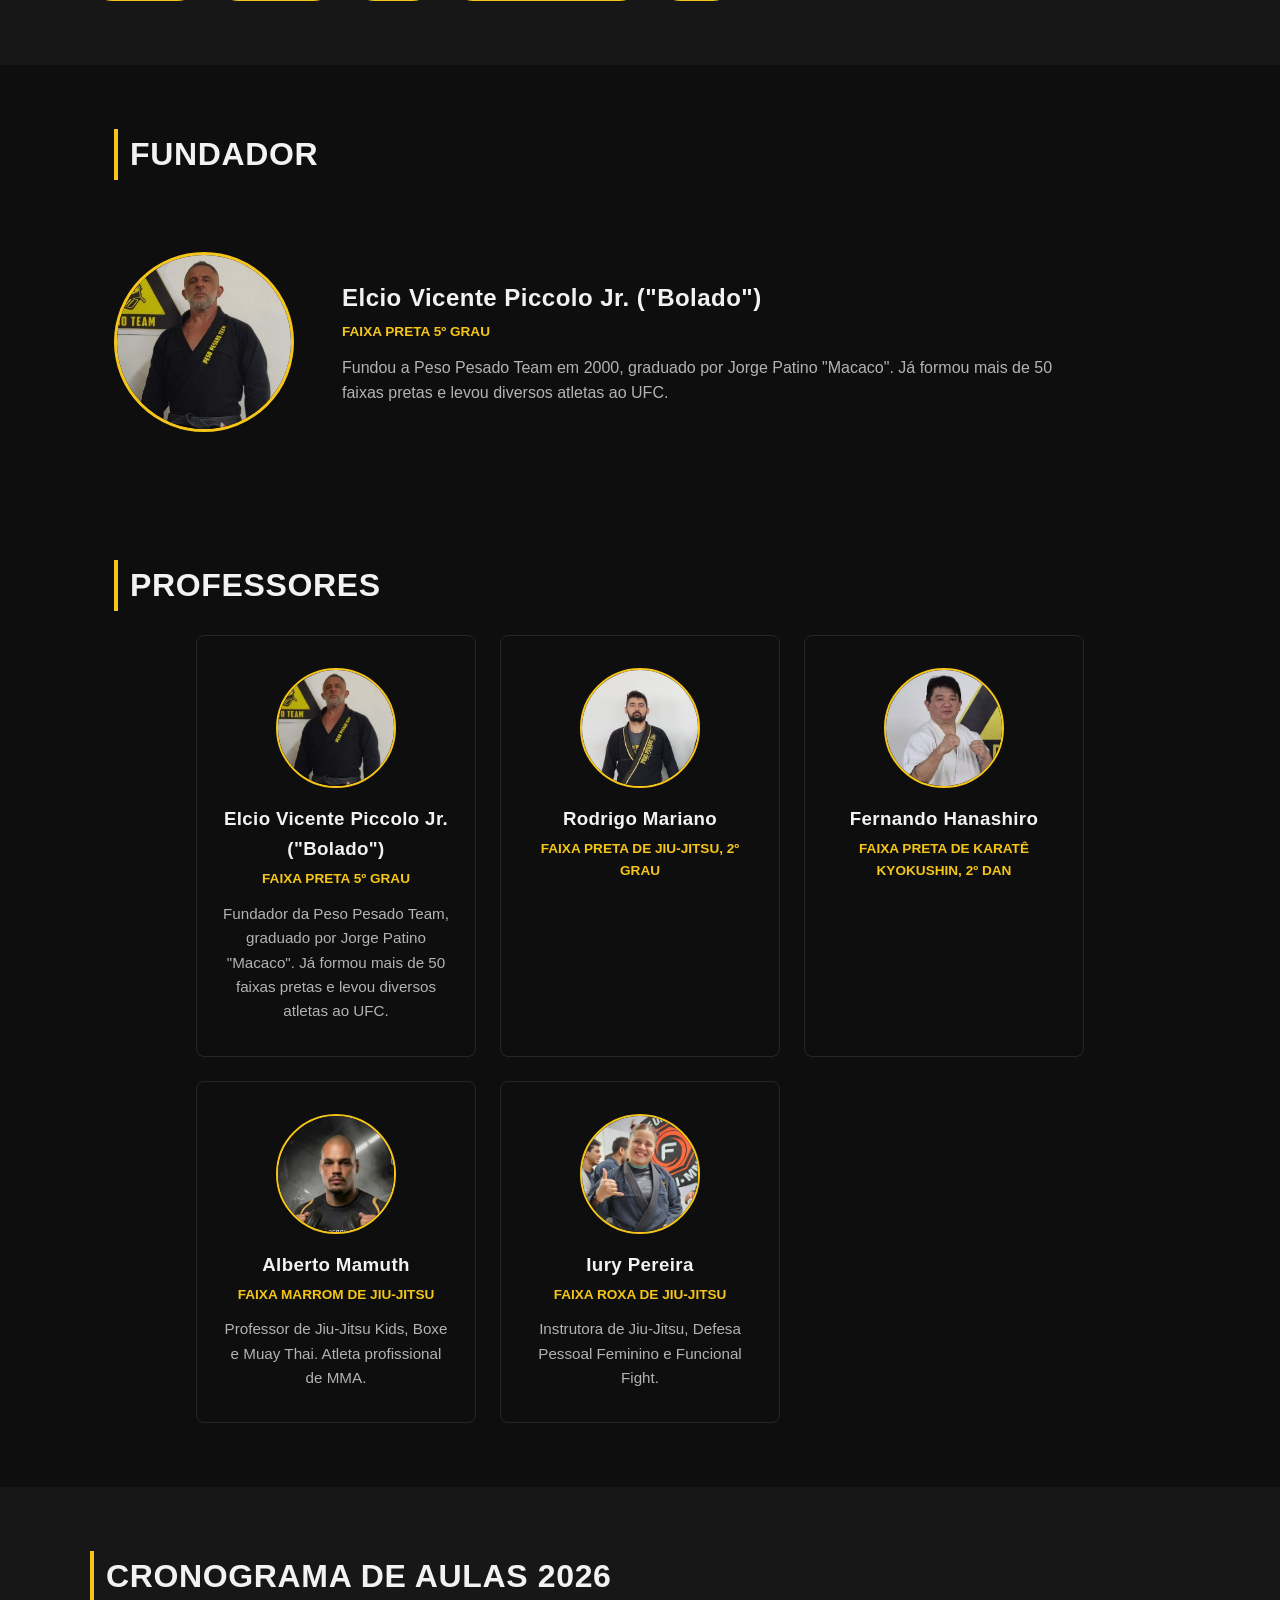
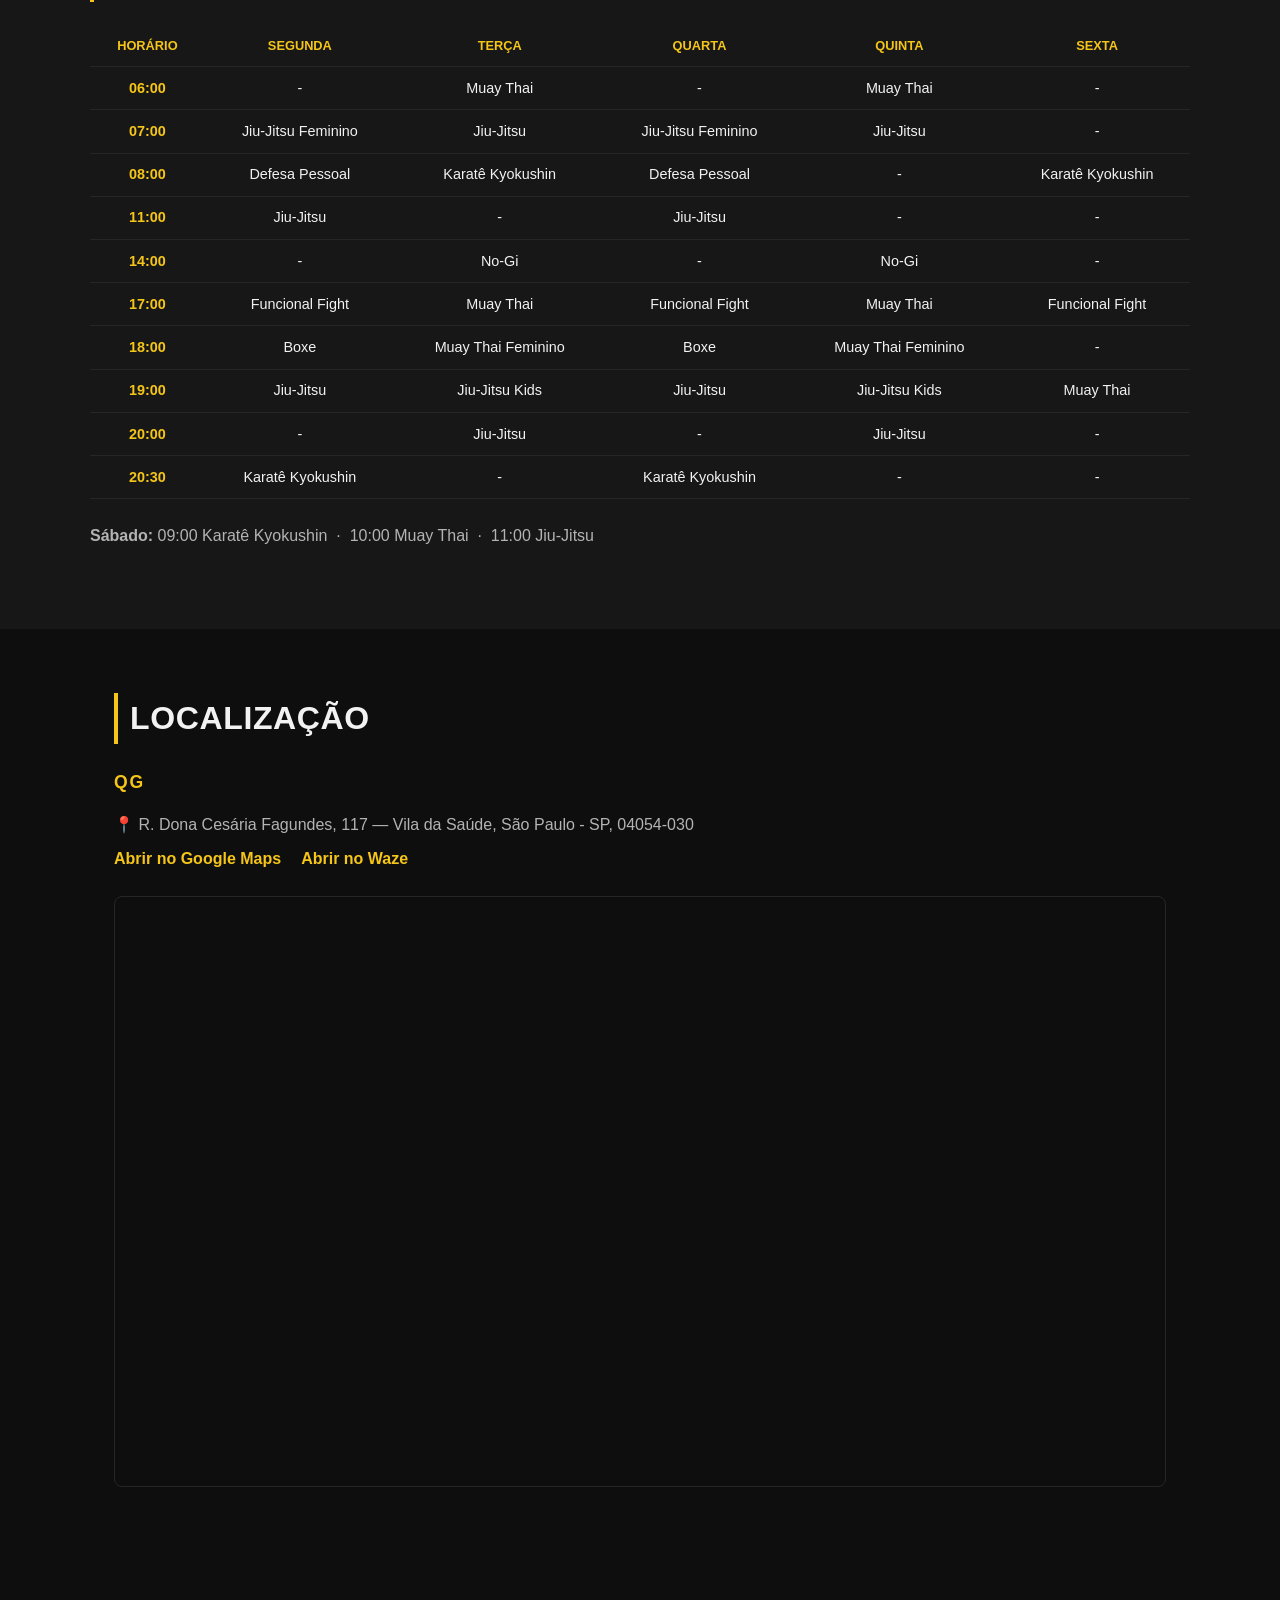
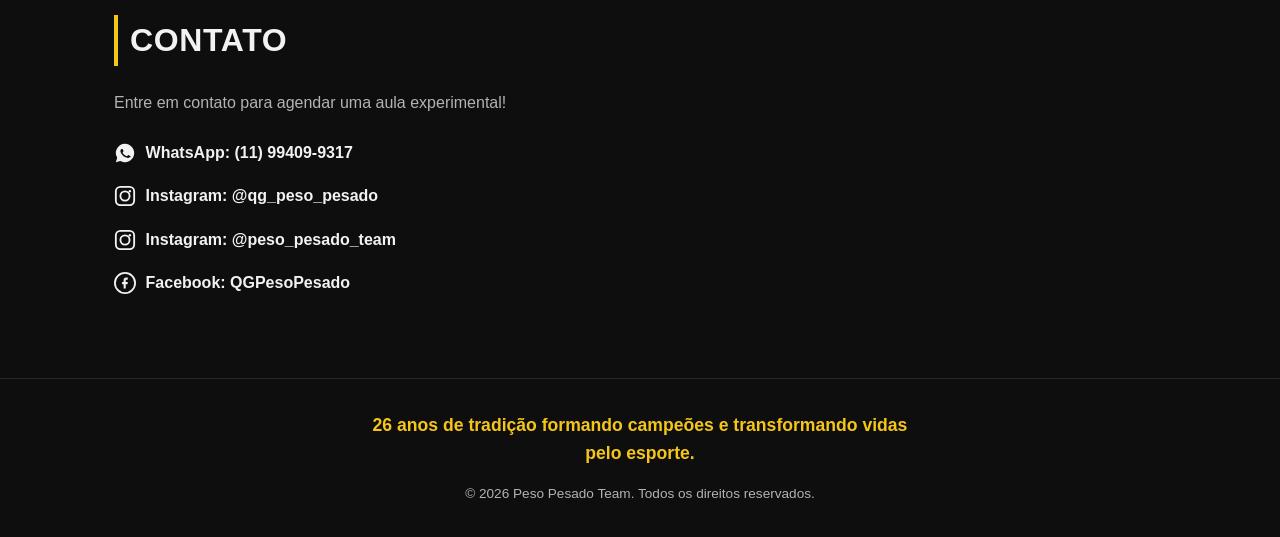
==== commit 55df8cd7: "Move a chamada de 26 anos para o rodapé do site Co-Authored-By: Claude Sonnet 5 <noreply@anthropic.c" ====
--- a/index.html
+++ b/index.html
@@ -38,7 +38,6 @@
         <button type="button" class="btn" id="scheduleBtn">Agende Aula Gratuita</button>
         <a href="#contato" class="btn btn-outline">Fale Conosco</a>
       </div>
-      <p class="tagline">26 anos de tradição formando campeões e transformando vidas pelo esporte.</p>
     </div>
   </section>
 
@@ -289,6 +288,7 @@
   </section>
 
   <footer class="site-footer">
+    <p class="tagline">26 anos de tradição formando campeões e transformando vidas pelo esporte.</p>
     <p>&copy; <span id="year"></span> Peso Pesado Team. Todos os direitos reservados.</p>
   </footer>
 
--- a/css/style.css
+++ b/css/style.css
@@ -152,13 +152,6 @@
   margin: 0 auto 2rem;
 }
 
-.hero-content .tagline {
-  color: var(--color-text);
-  font-weight: 600;
-  font-size: 1.2rem;
-  max-width: 560px;
-  margin: 2.5rem auto 0;
-}
 
 .hero-content .lema {
   color: var(--color-accent);
@@ -481,6 +474,14 @@
   color: var(--color-muted);
   font-size: 0.85rem;
   border-top: 1px solid #262626;
+}
+
+.site-footer .tagline {
+  color: var(--color-accent);
+  font-weight: 600;
+  font-size: 1.1rem;
+  max-width: 560px;
+  margin: 0 auto 1rem;
 }
 
 /* Schedule modal */
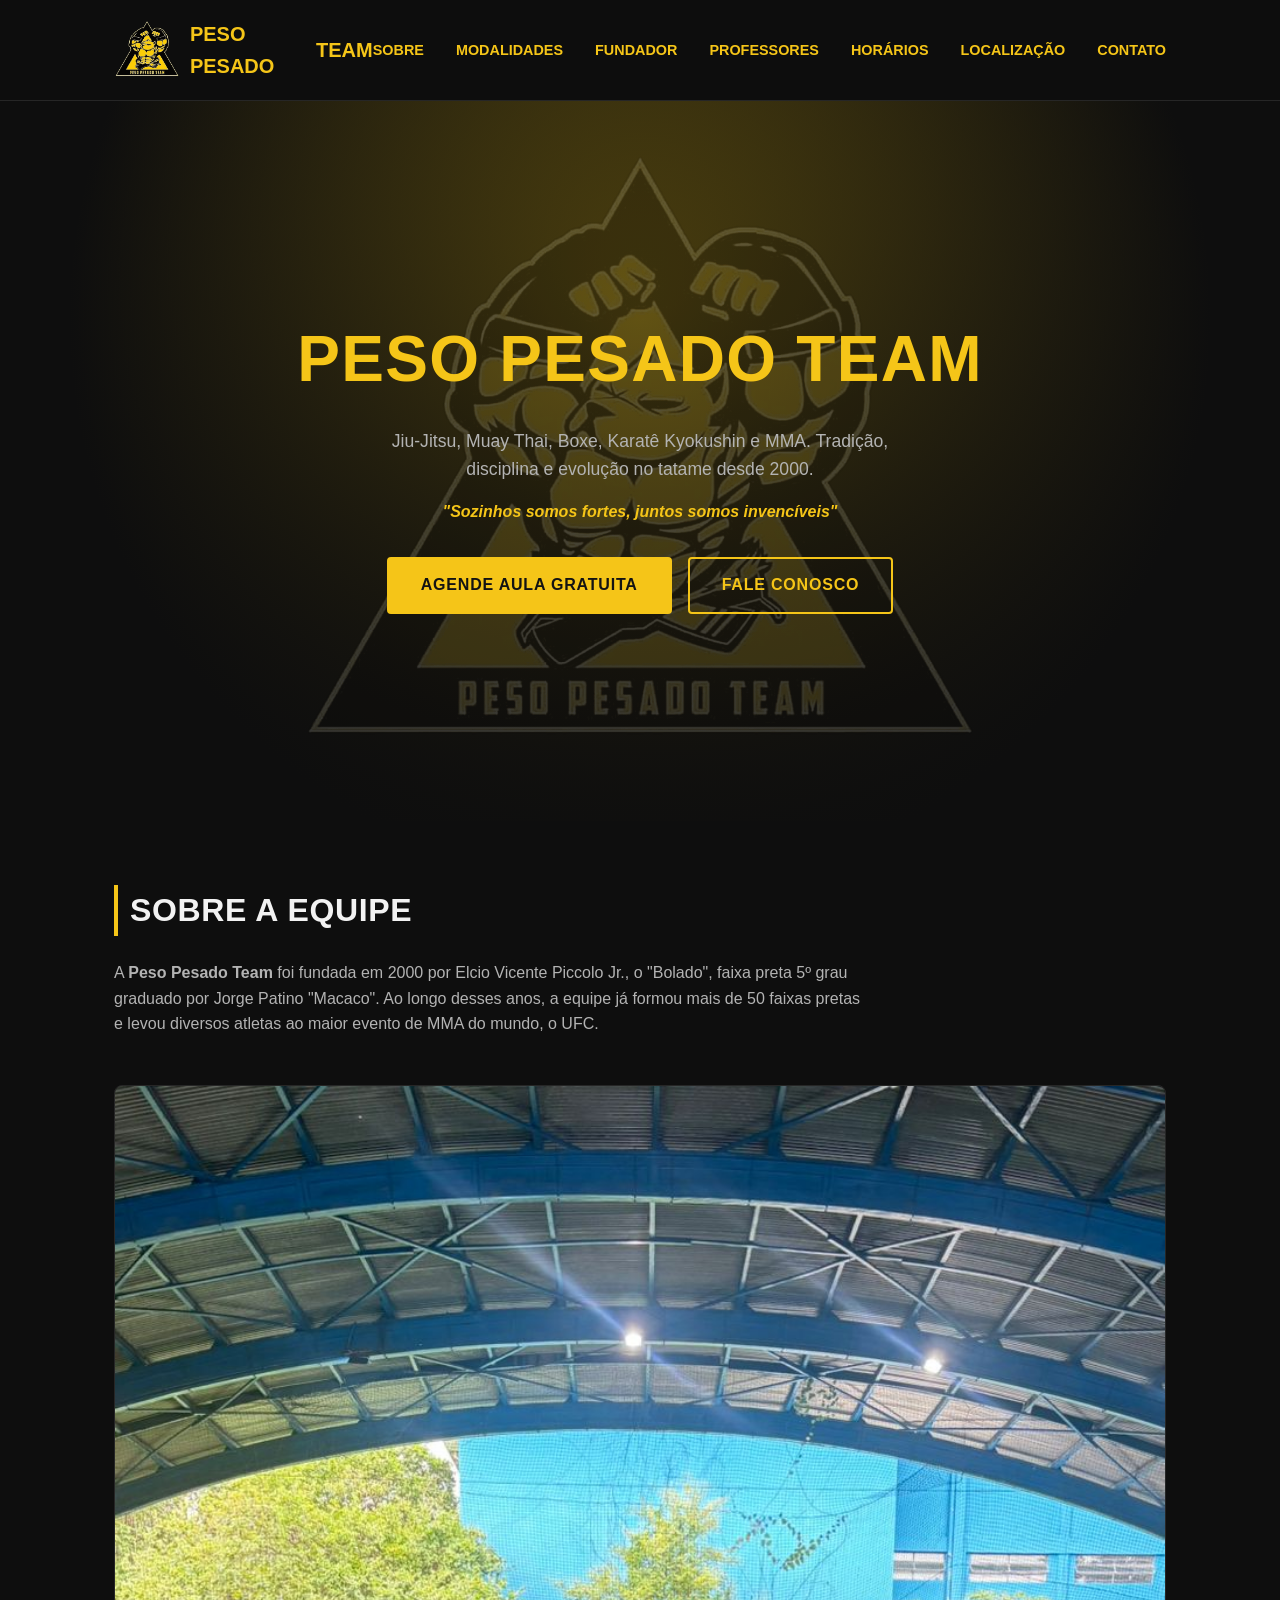
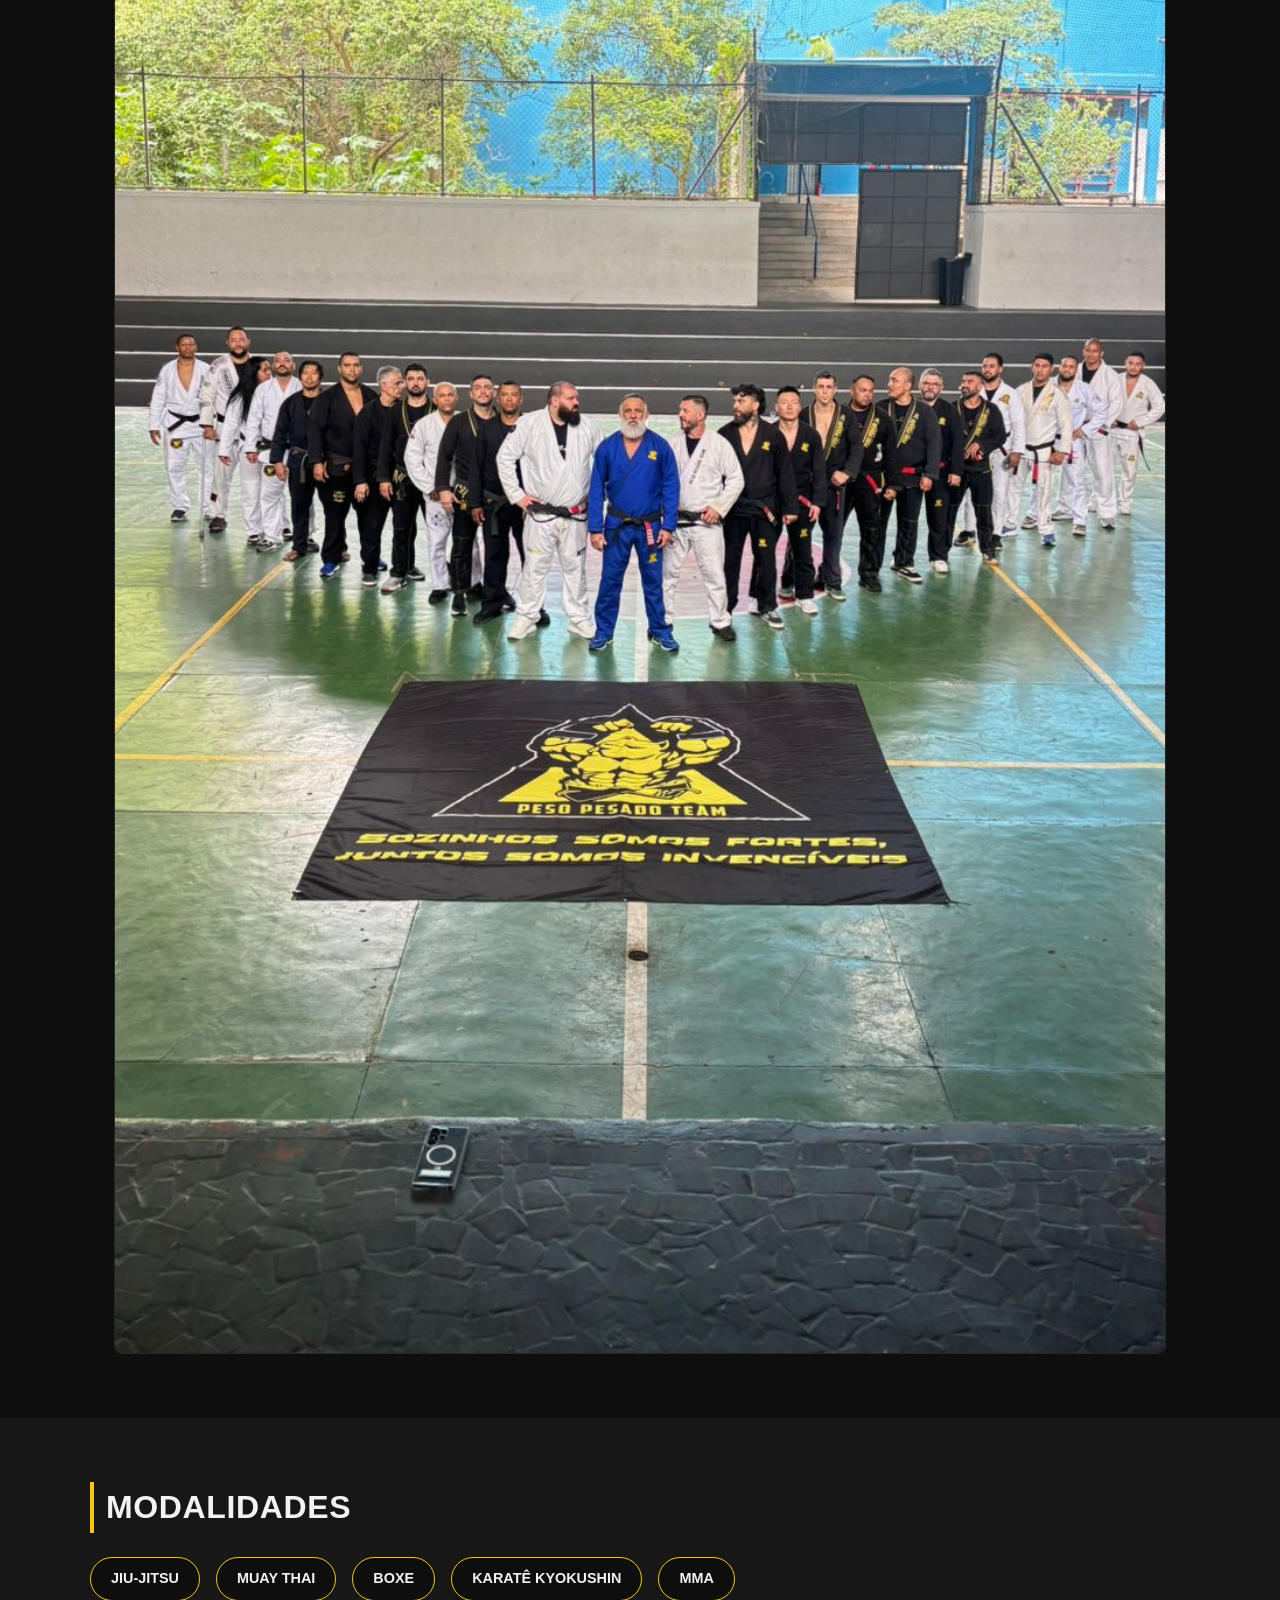
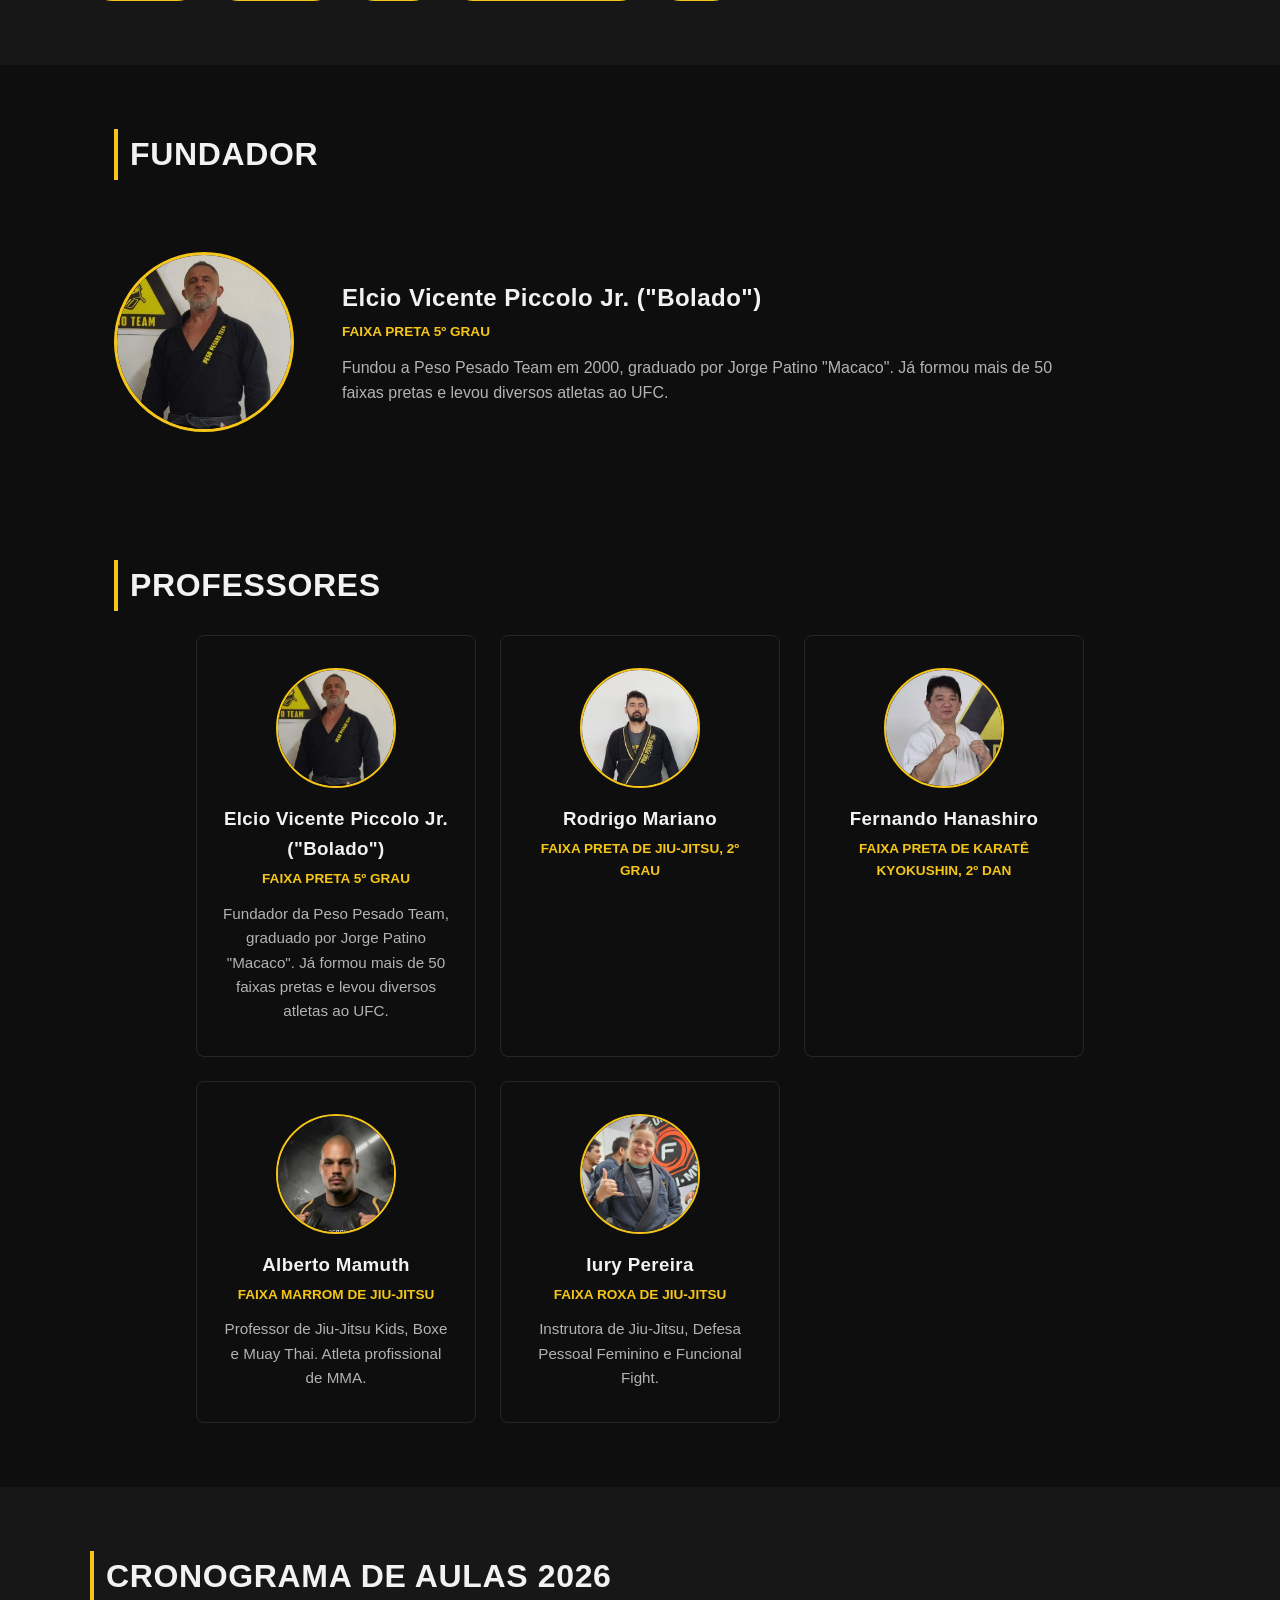
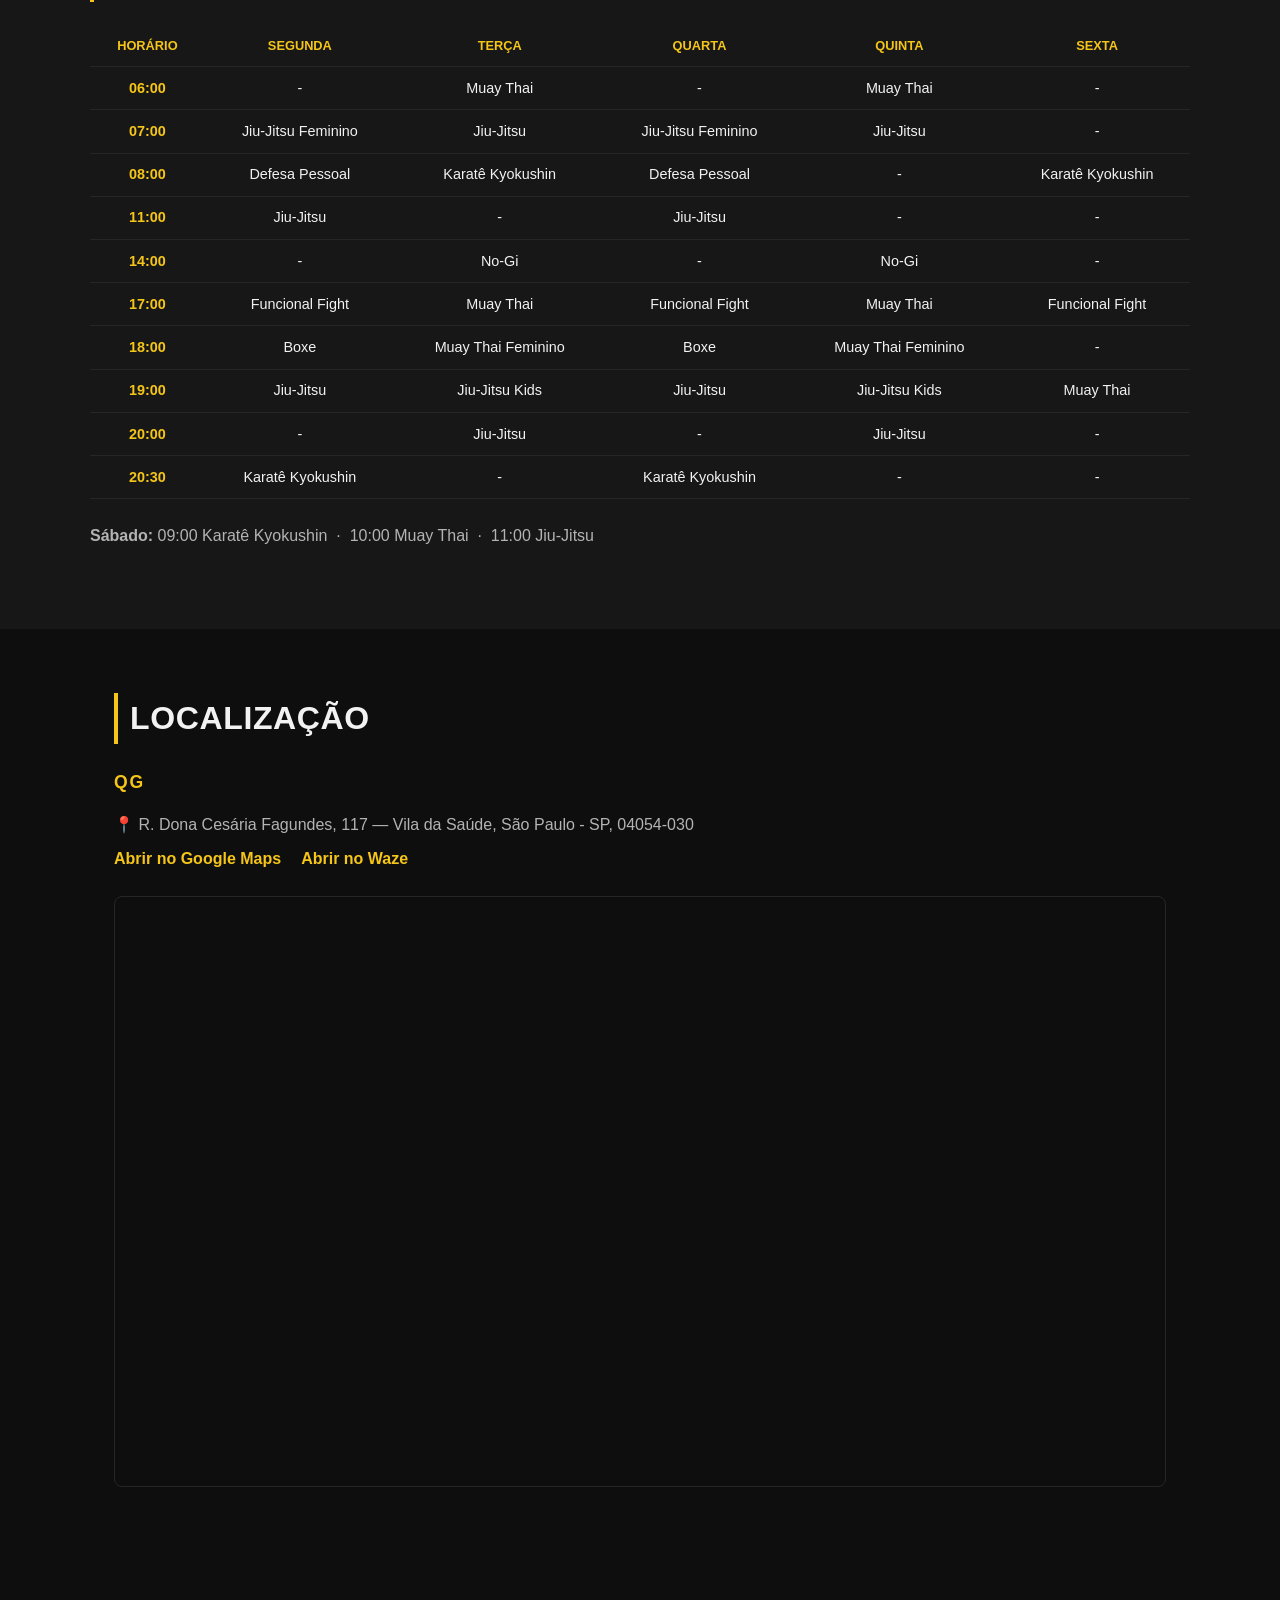
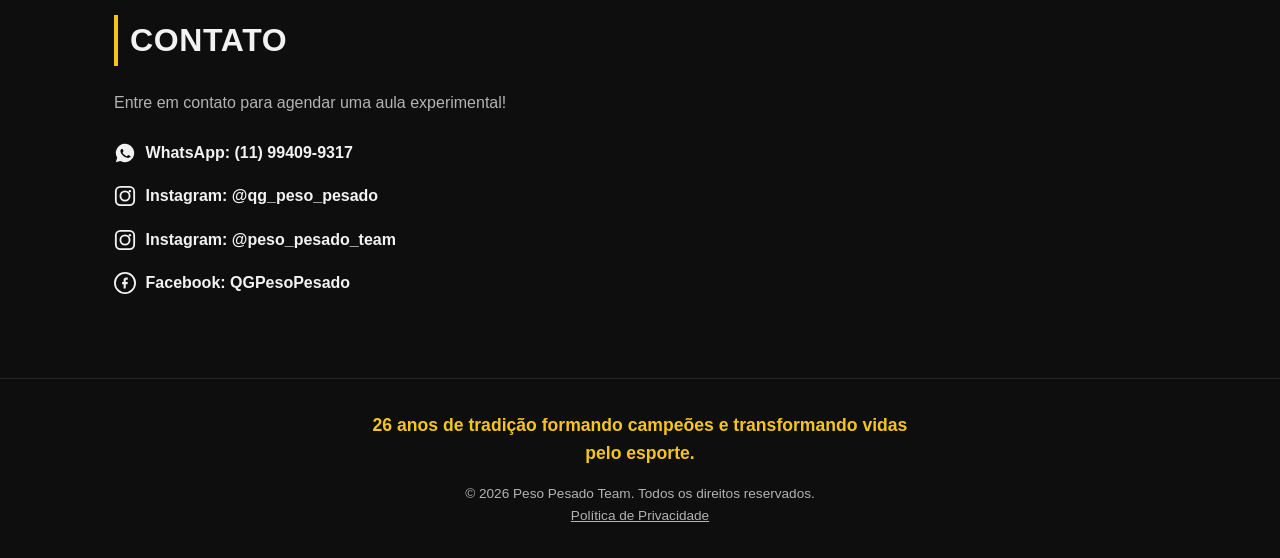
==== commit 019b6b77: "Adiciona Política de Privacidade e aviso de consentimento (LGPD) Cria página privacidade.html cobrin" ====
--- a/index.html
+++ b/index.html
@@ -58,6 +58,10 @@
           <label for="email">E-mail</label>
           <input type="email" id="email" name="email" required>
         </div>
+        <p class="form-consent">
+          Ao enviar, você concorda em ser contatado pela Peso Pesado Team via WhatsApp. Consulte
+          nossa <a href="privacidade.html" target="_blank" rel="noopener">Política de Privacidade</a>.
+        </p>
         <button type="submit" class="btn">Solicitar</button>
       </form>
     </div>
@@ -290,6 +294,7 @@
   <footer class="site-footer">
     <p class="tagline">26 anos de tradição formando campeões e transformando vidas pelo esporte.</p>
     <p>&copy; <span id="year"></span> Peso Pesado Team. Todos os direitos reservados.</p>
+    <p><a href="privacidade.html" class="footer-link">Política de Privacidade</a></p>
   </footer>
 
   <script src="js/script.js"></script>
--- a/css/style.css
+++ b/css/style.css
@@ -239,6 +239,45 @@
   max-width: 750px;
 }
 
+/* Política de Privacidade */
+.policy-content {
+  max-width: 750px;
+}
+
+.policy-content h2 {
+  margin-bottom: 0.5rem;
+}
+
+.policy-updated {
+  color: var(--color-muted);
+  font-size: 0.85rem;
+  margin-bottom: 2rem;
+}
+
+.policy-content h3 {
+  margin-top: 2rem;
+  margin-bottom: 0.75rem;
+  color: var(--color-accent);
+}
+
+.policy-content p {
+  margin-bottom: 1rem;
+}
+
+.policy-list {
+  color: var(--color-muted);
+  margin: 0 0 1rem 1.25rem;
+}
+
+.policy-list li {
+  margin-bottom: 0.4rem;
+}
+
+.policy-content a {
+  color: var(--color-accent);
+  text-decoration: underline;
+}
+
 /* Sobre */
 .sobre-section {
   display: flex;
@@ -482,6 +521,14 @@
   font-size: 1.1rem;
   max-width: 560px;
   margin: 0 auto 1rem;
+}
+
+.site-footer .footer-link {
+  text-decoration: underline;
+}
+
+.site-footer .footer-link:hover {
+  color: var(--color-accent);
 }
 
 /* Schedule modal */
@@ -562,6 +609,16 @@
 .field input:focus {
   outline: none;
   border-color: var(--color-accent);
+}
+
+.form-consent {
+  color: var(--color-muted);
+  font-size: 0.8rem;
+  margin: 0.75rem 0;
+}
+
+.form-consent a {
+  color: var(--color-accent);
 }
 
 .modal .btn {
@@ -602,4 +659,8 @@
     display: block;
     padding: 1rem 1.5rem;
   }
-}
+
+  .hero-content h1 {
+    font-size: clamp(1.4rem, 7vw, 2.2rem);
+  }
+}
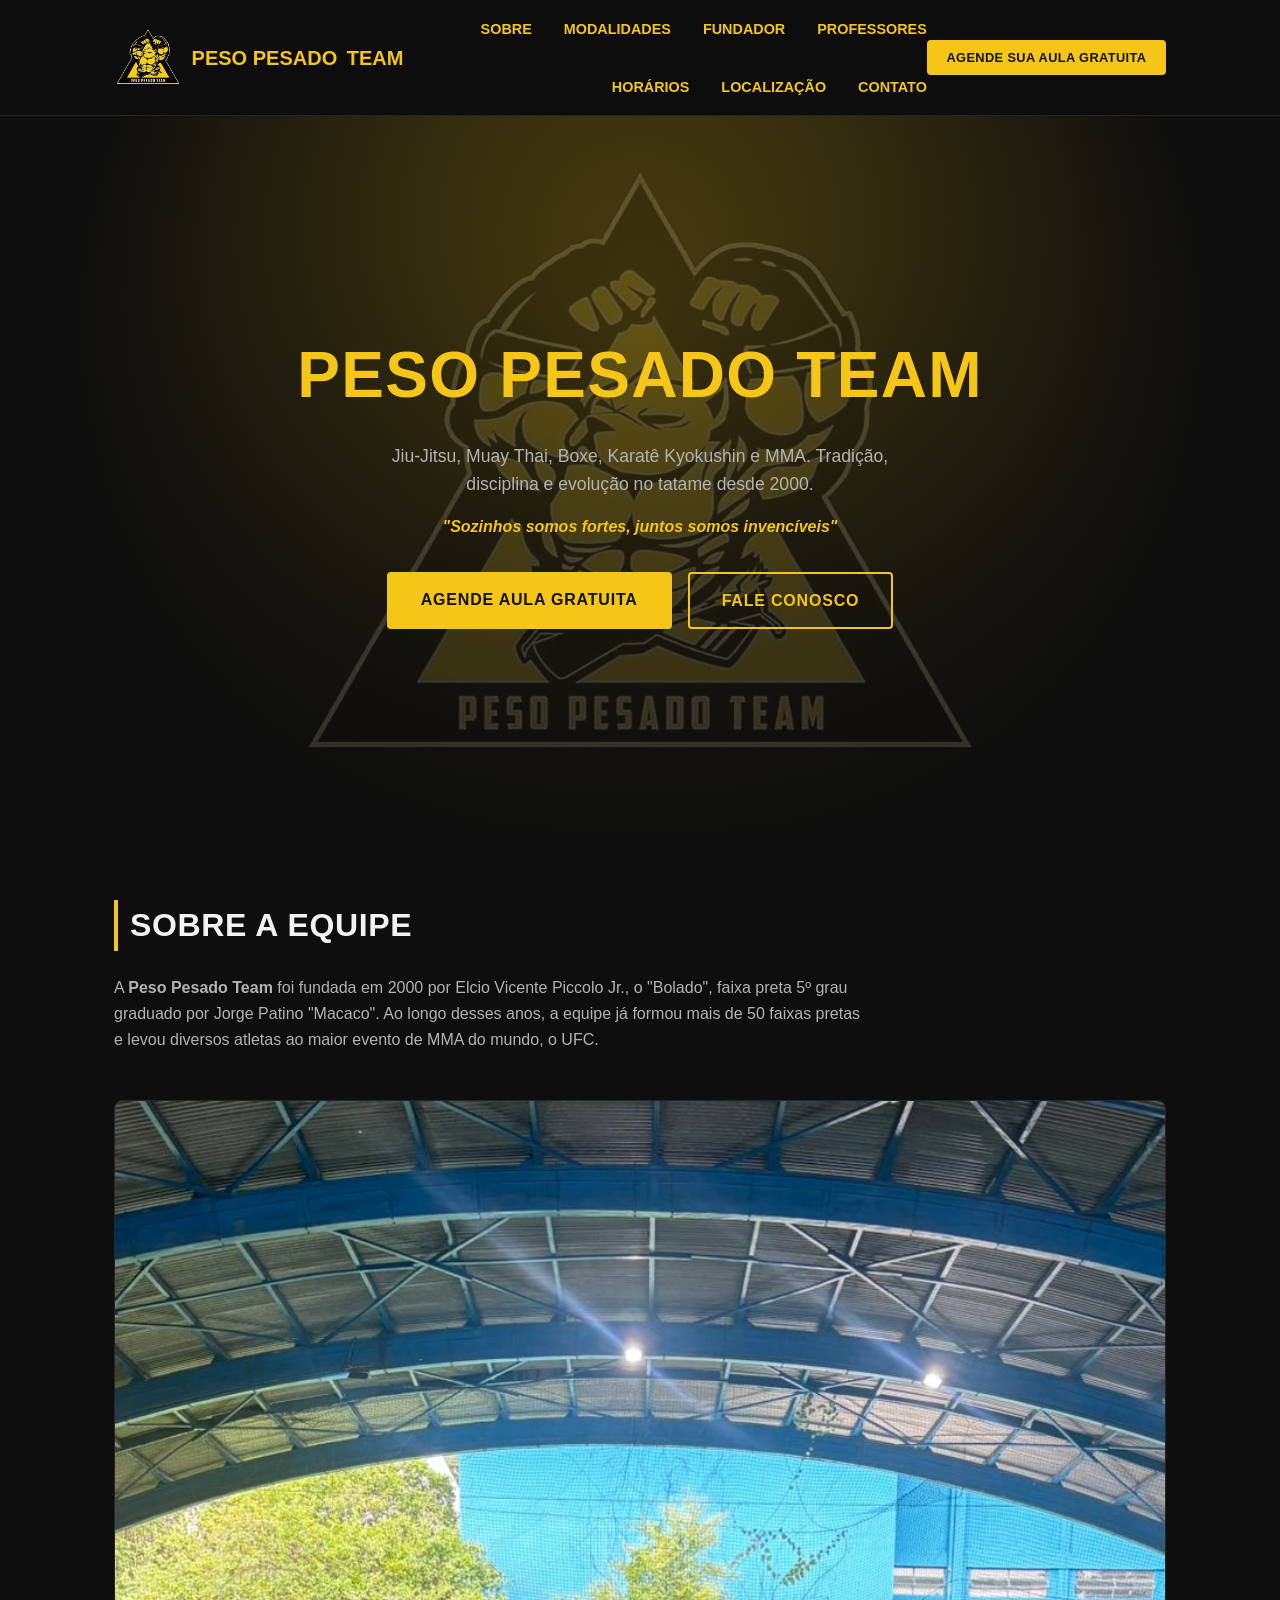
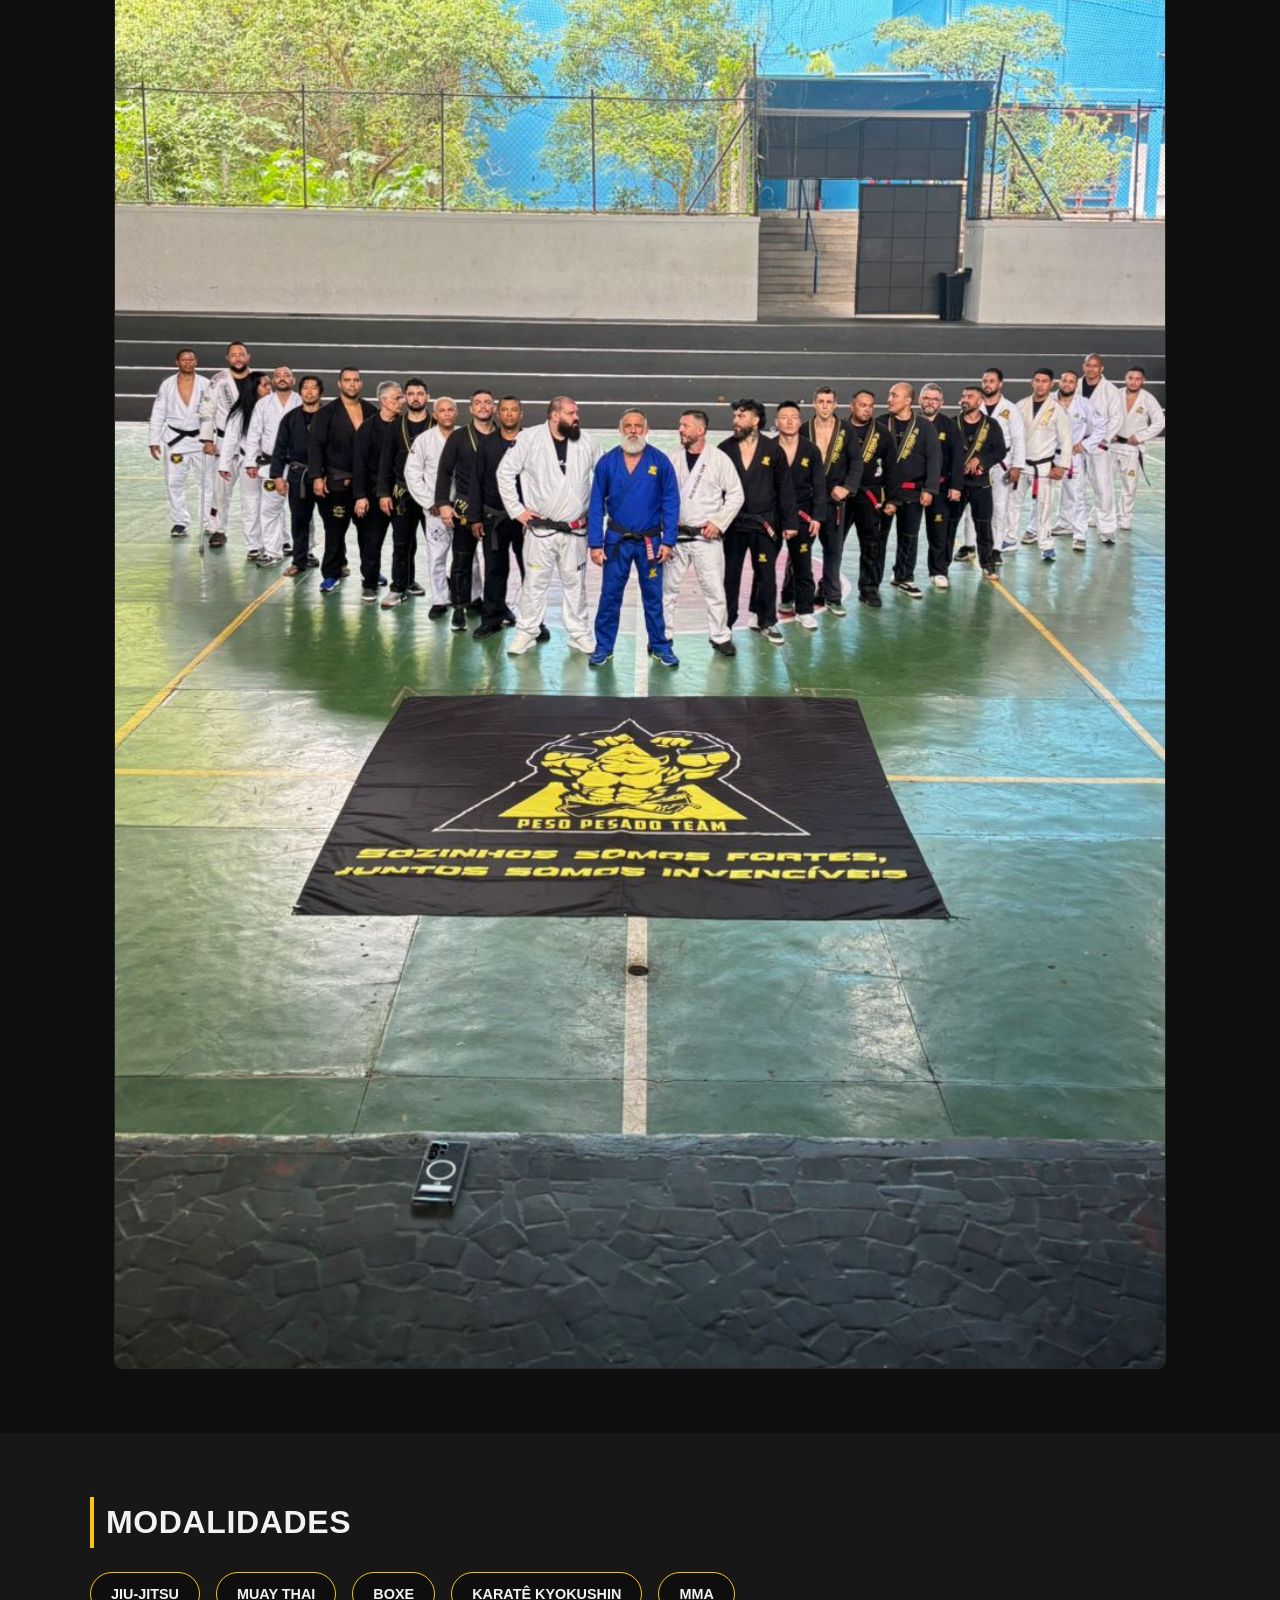
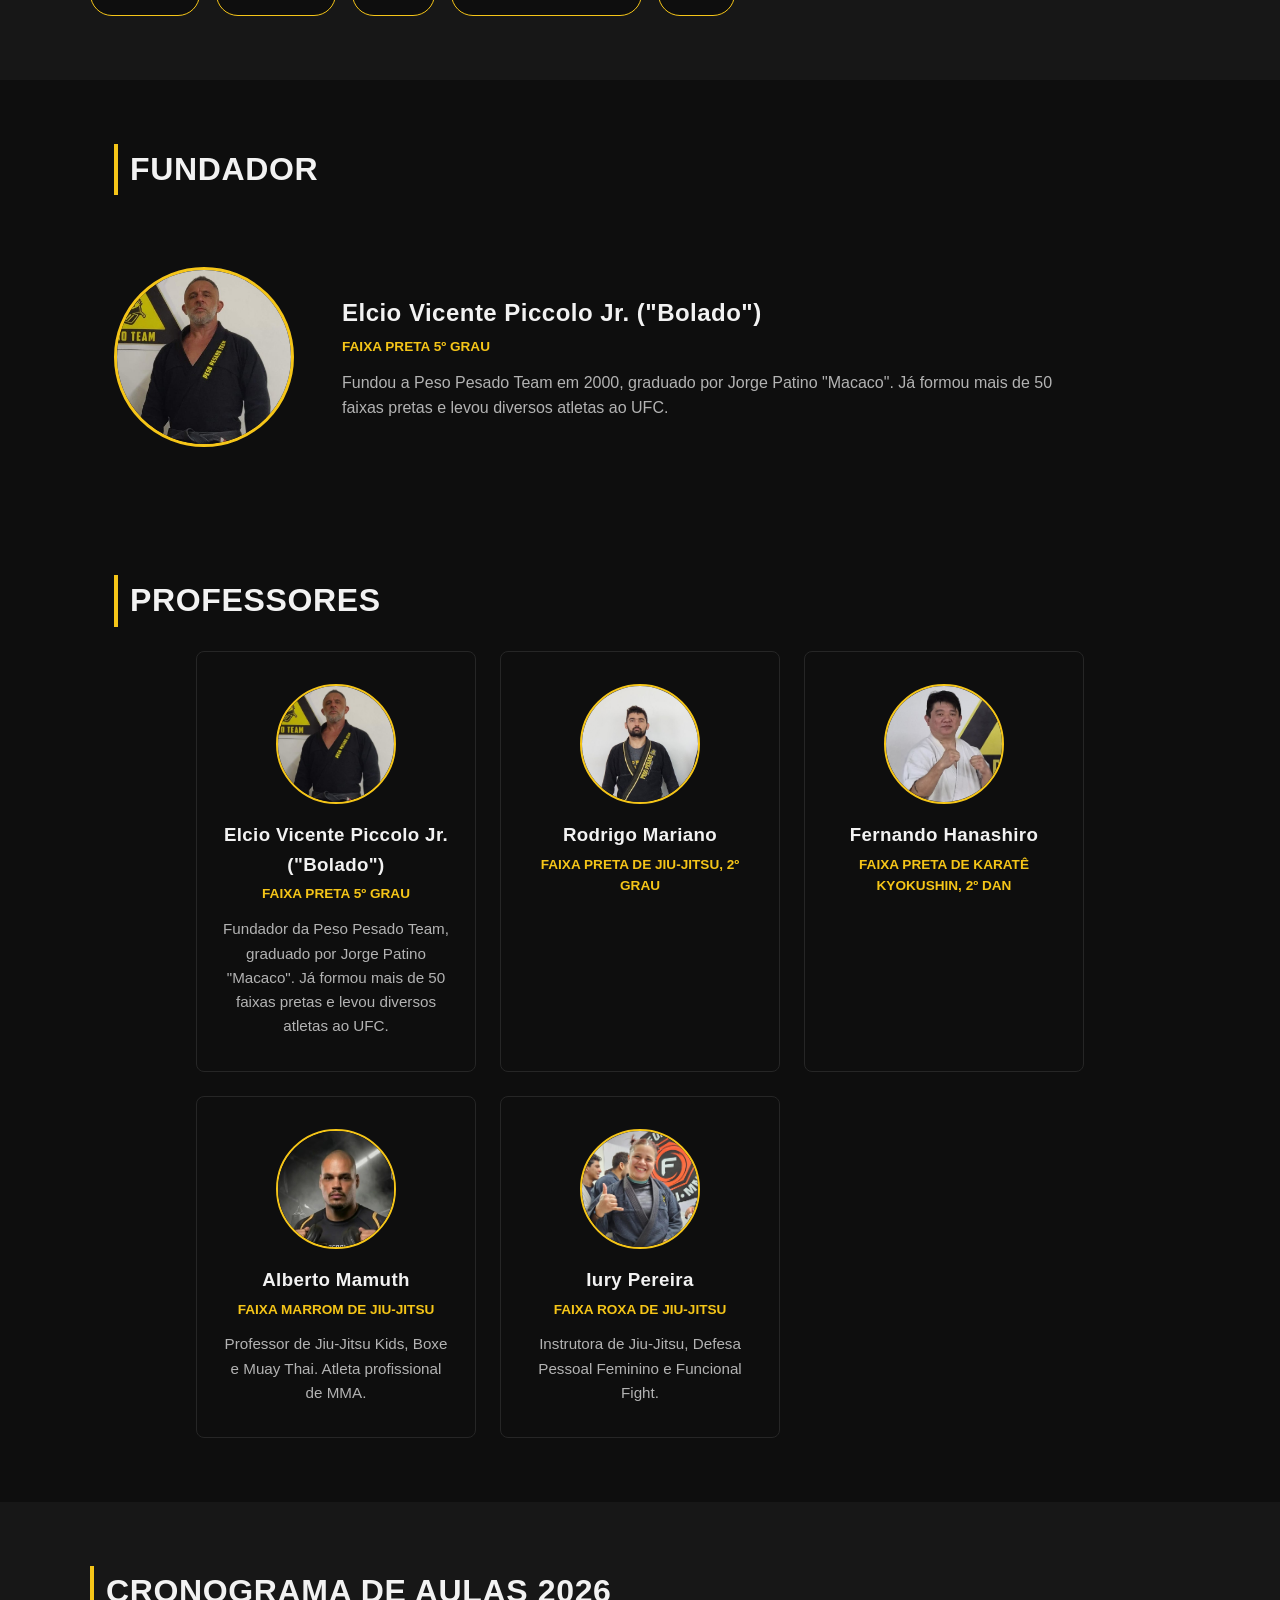
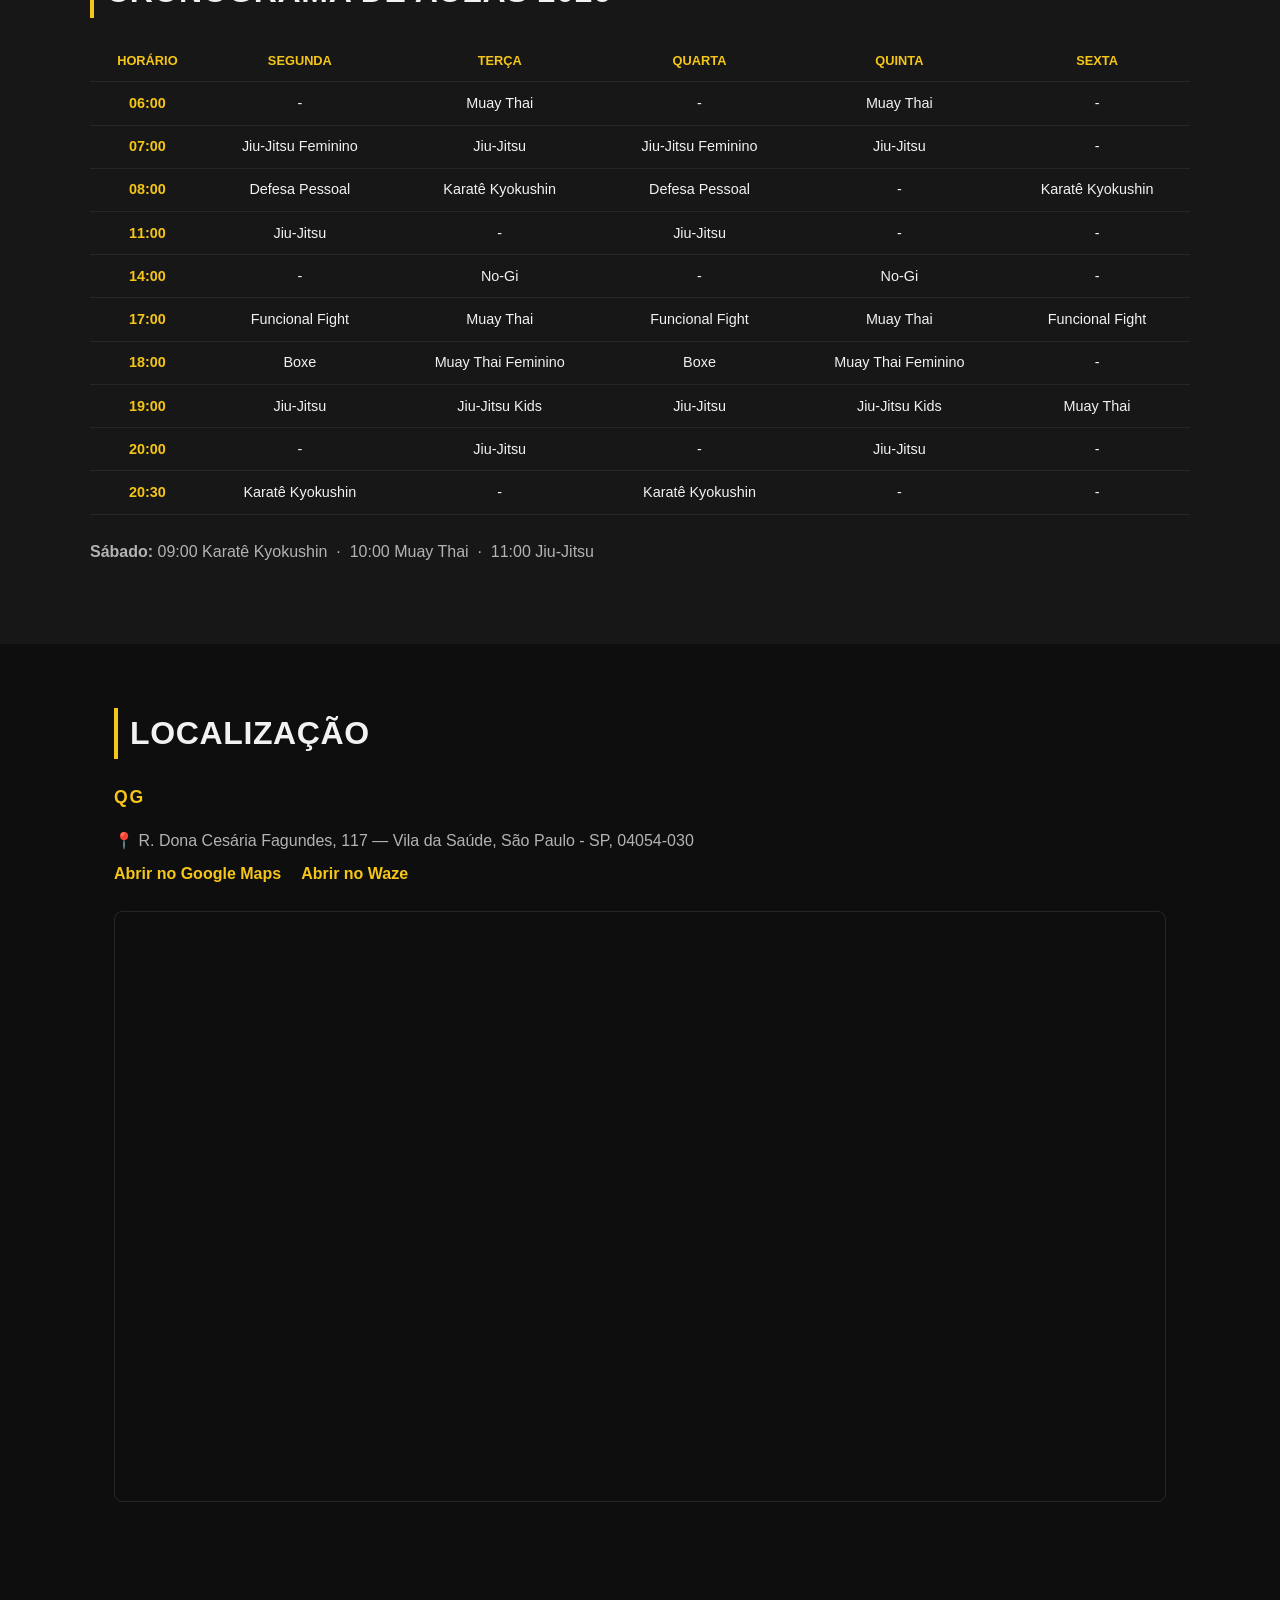
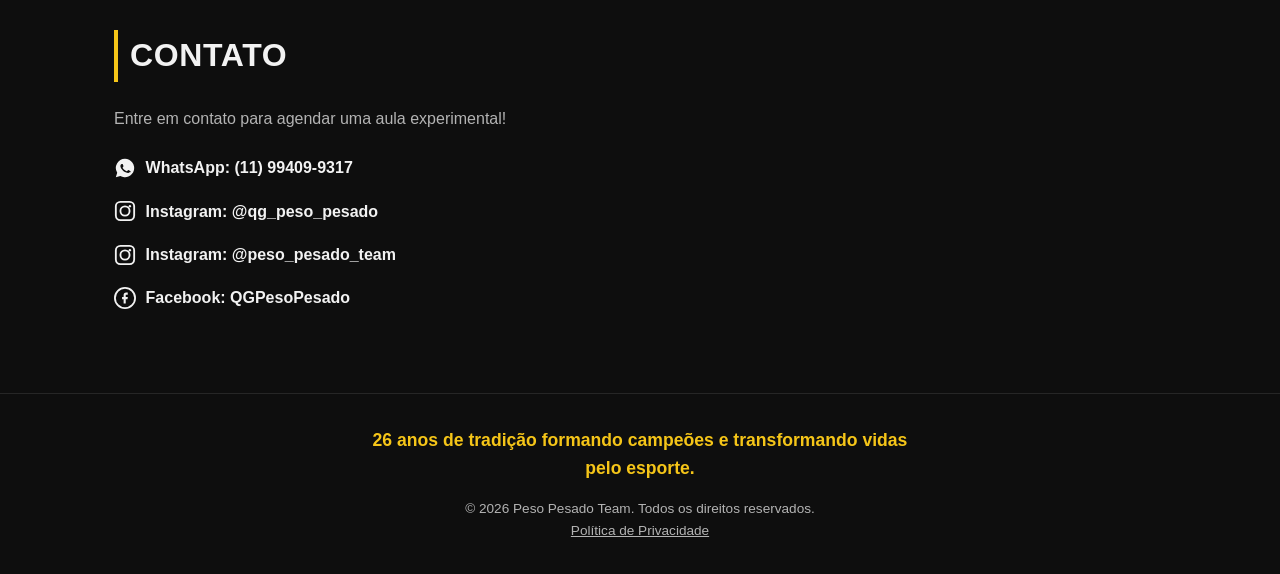
==== commit 935a19c2: "Adiciona botão "Agende sua Aula Gratuita" no cabeçalho Botão amarelo compacto ao lado do menu no des" ====
--- a/index.html
+++ b/index.html
@@ -25,7 +25,11 @@
         <li><a href="#horarios">Horários</a></li>
         <li><a href="#localizacao">Localização</a></li>
         <li><a href="#contato">Contato</a></li>
+        <li class="nav-cta-mobile">
+          <button type="button" class="btn btn-nav schedule-trigger">Agende sua Aula Gratuita</button>
+        </li>
       </ul>
+      <button type="button" class="btn btn-nav nav-cta-desktop schedule-trigger">Agende sua Aula Gratuita</button>
     </nav>
   </header>
 
@@ -35,7 +39,7 @@
       <p>Jiu-Jitsu, Muay Thai, Boxe, Karatê Kyokushin e MMA. Tradição, disciplina e evolução no tatame desde 2000.</p>
       <p class="lema">"Sozinhos somos fortes, juntos somos invencíveis"</p>
       <div class="hero-buttons">
-        <button type="button" class="btn" id="scheduleBtn">Agende Aula Gratuita</button>
+        <button type="button" class="btn schedule-trigger">Agende Aula Gratuita</button>
         <a href="#contato" class="btn btn-outline">Fale Conosco</a>
       </div>
     </div>
--- a/css/style.css
+++ b/css/style.css
@@ -63,6 +63,7 @@
   font-weight: 800;
   text-transform: uppercase;
   color: var(--color-accent);
+  flex-shrink: 0;
 }
 
 .logo-img {
@@ -73,6 +74,9 @@
 
 .nav-links {
   display: flex;
+  flex-wrap: wrap;
+  justify-content: flex-end;
+  row-gap: 0.5rem;
   gap: 2rem;
   list-style: none;
 }
@@ -87,6 +91,18 @@
 
 .nav-links a:hover {
   color: var(--color-accent-dark);
+}
+
+.nav-cta-mobile {
+  display: none;
+}
+
+.btn.btn-nav {
+  padding: 0.5rem 1.1rem;
+  font-size: 0.8rem;
+  letter-spacing: 0.03em;
+  white-space: nowrap;
+  flex-shrink: 0;
 }
 
 .nav-toggle {
@@ -648,7 +664,7 @@
   }
 
   .nav-links.open {
-    max-height: 300px;
+    max-height: 420px;
   }
 
   .nav-links li {
@@ -660,6 +676,23 @@
     padding: 1rem 1.5rem;
   }
 
+  .nav-cta-desktop {
+    display: none;
+  }
+
+  .nav-cta-mobile {
+    display: block;
+    padding: 0.85rem 1.5rem;
+  }
+
+  .nav-cta-mobile .btn {
+    width: 100%;
+    text-align: center;
+    padding: 0.85rem 1.5rem;
+    font-size: 1rem;
+    letter-spacing: 0.05em;
+  }
+
   .hero-content h1 {
     font-size: clamp(1.4rem, 7vw, 2.2rem);
   }
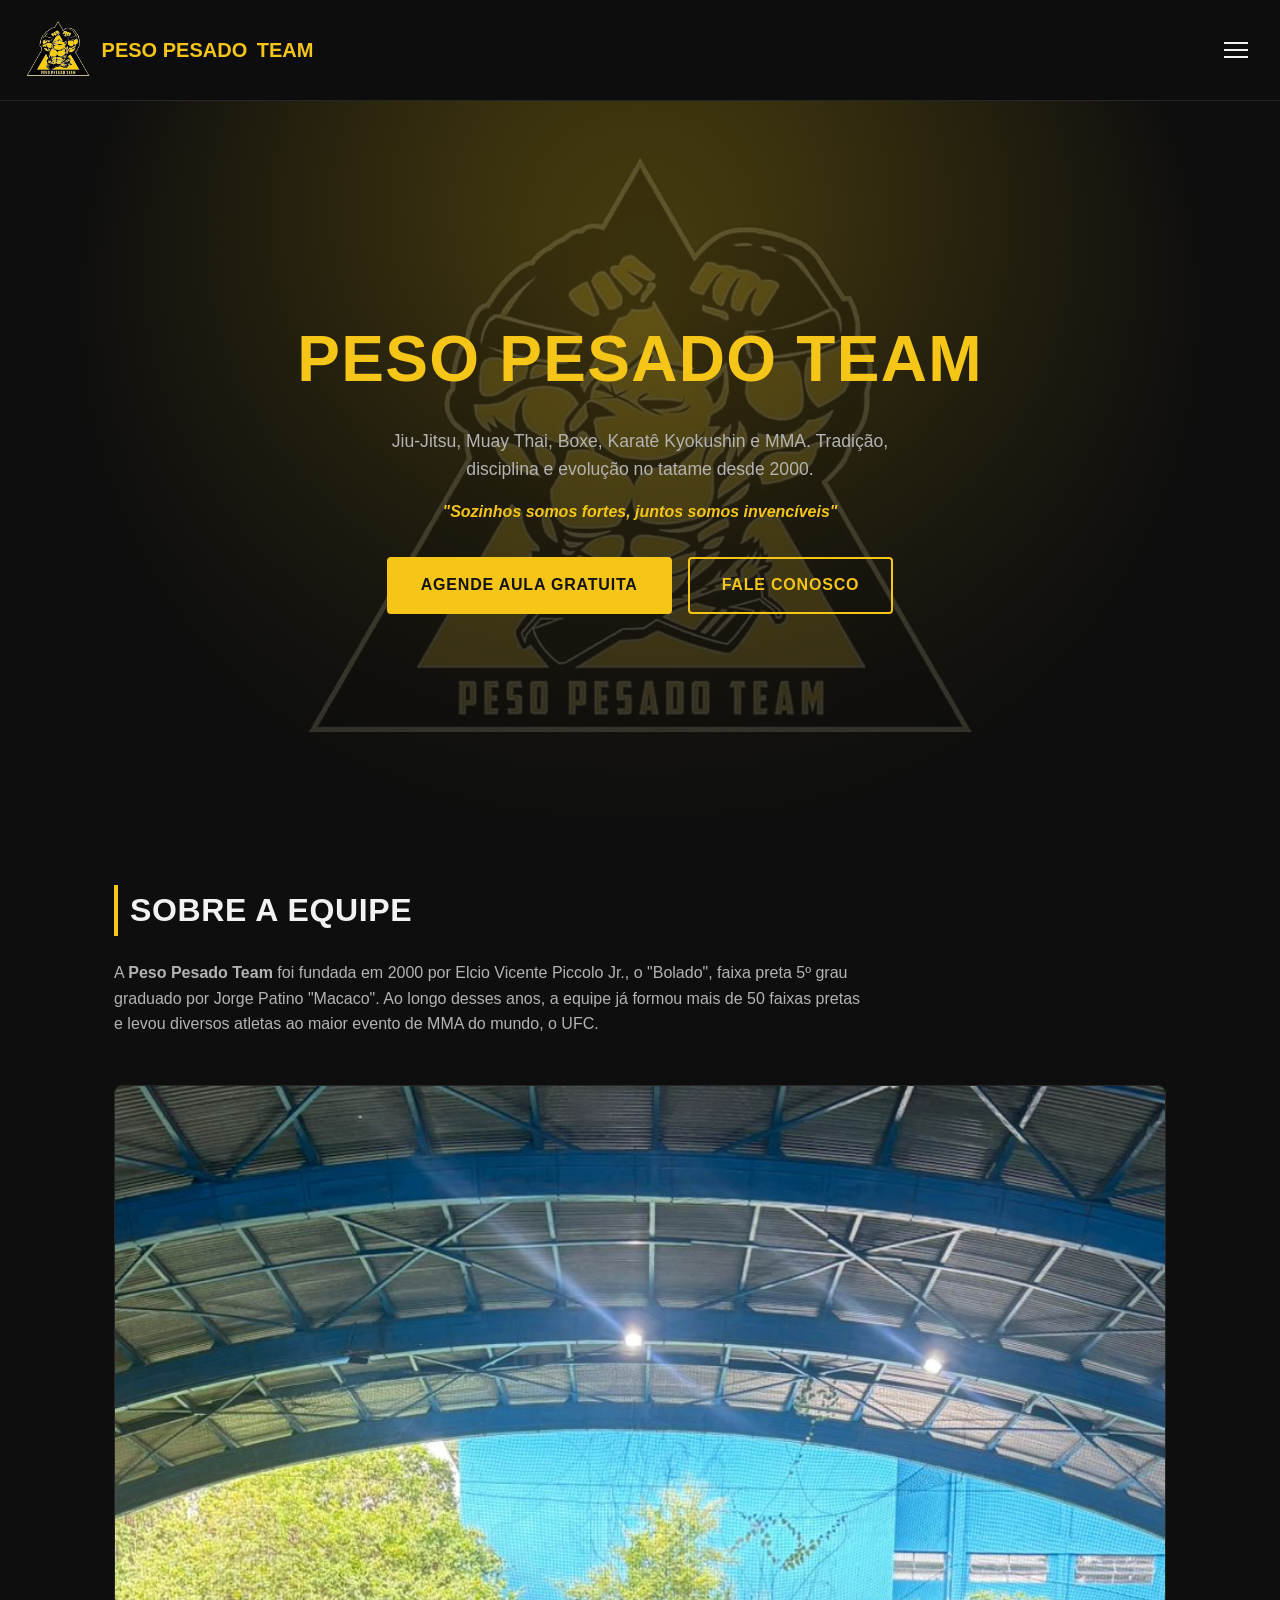
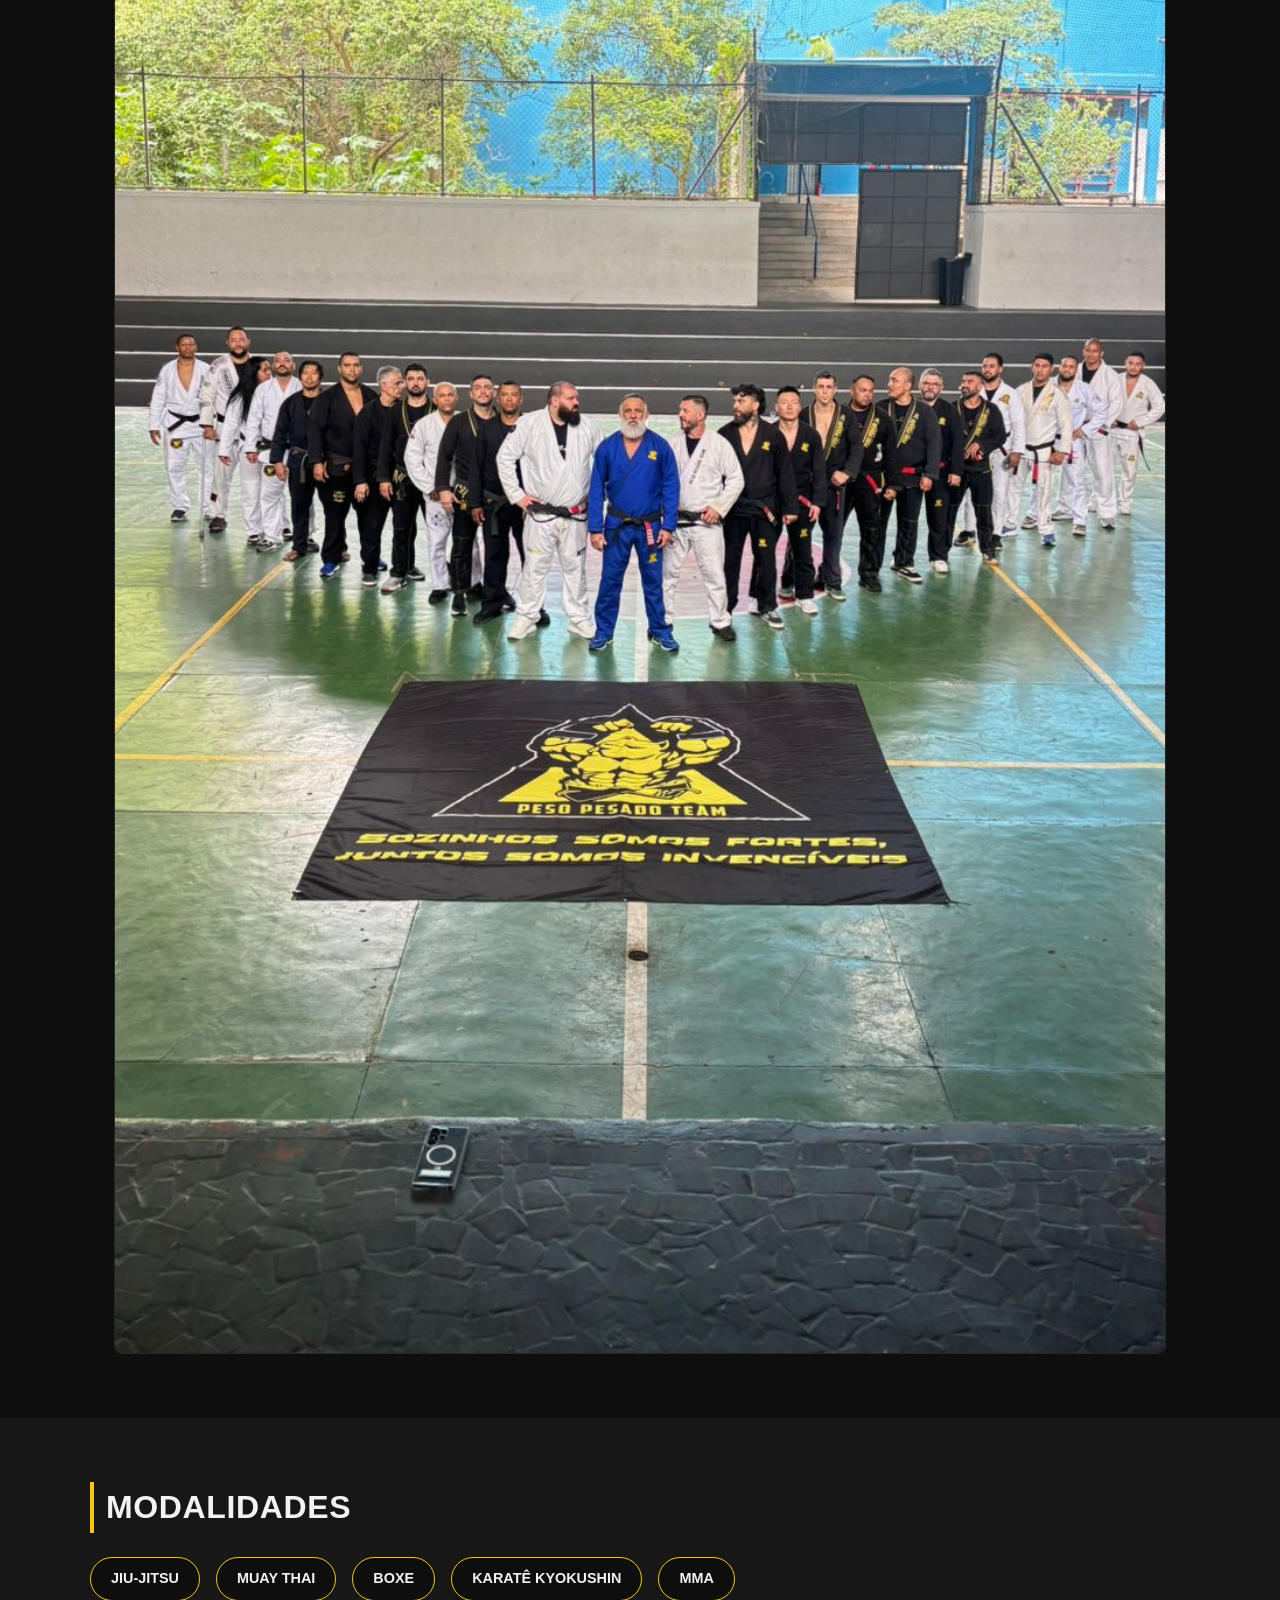
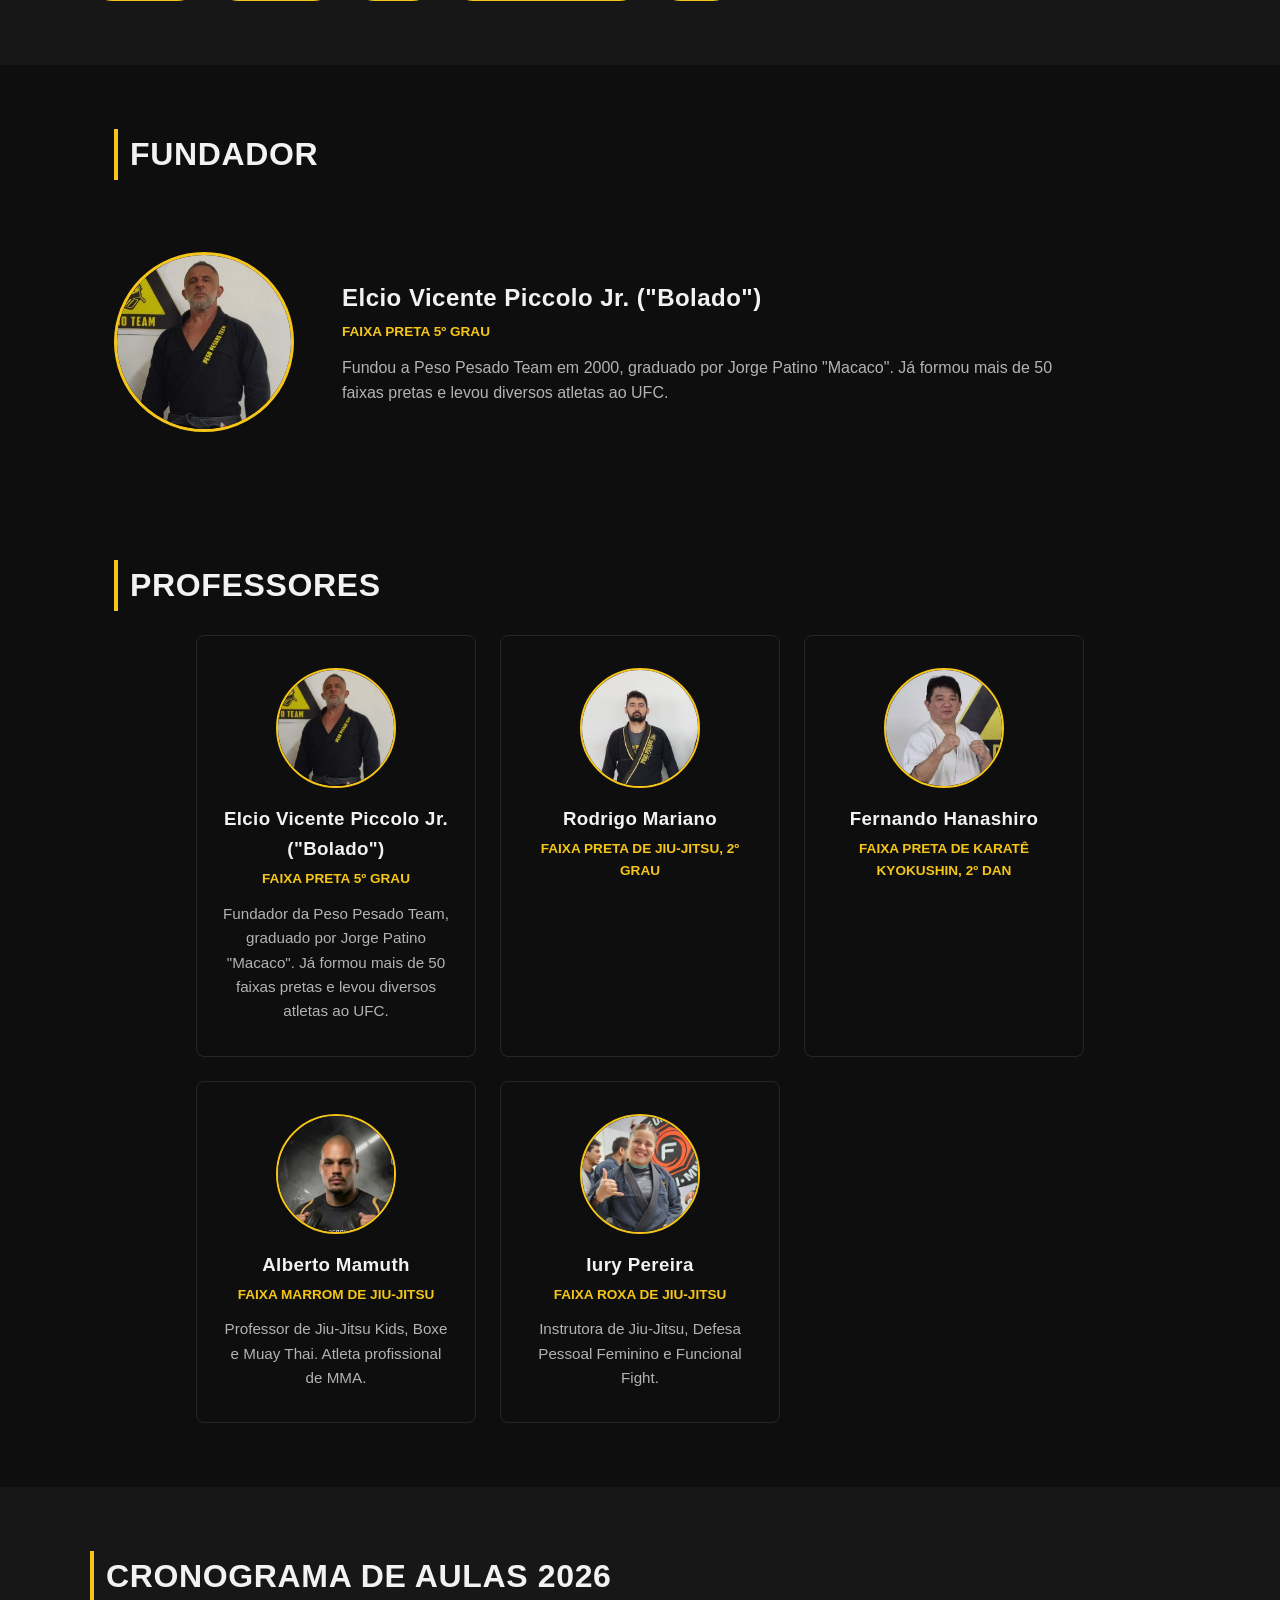
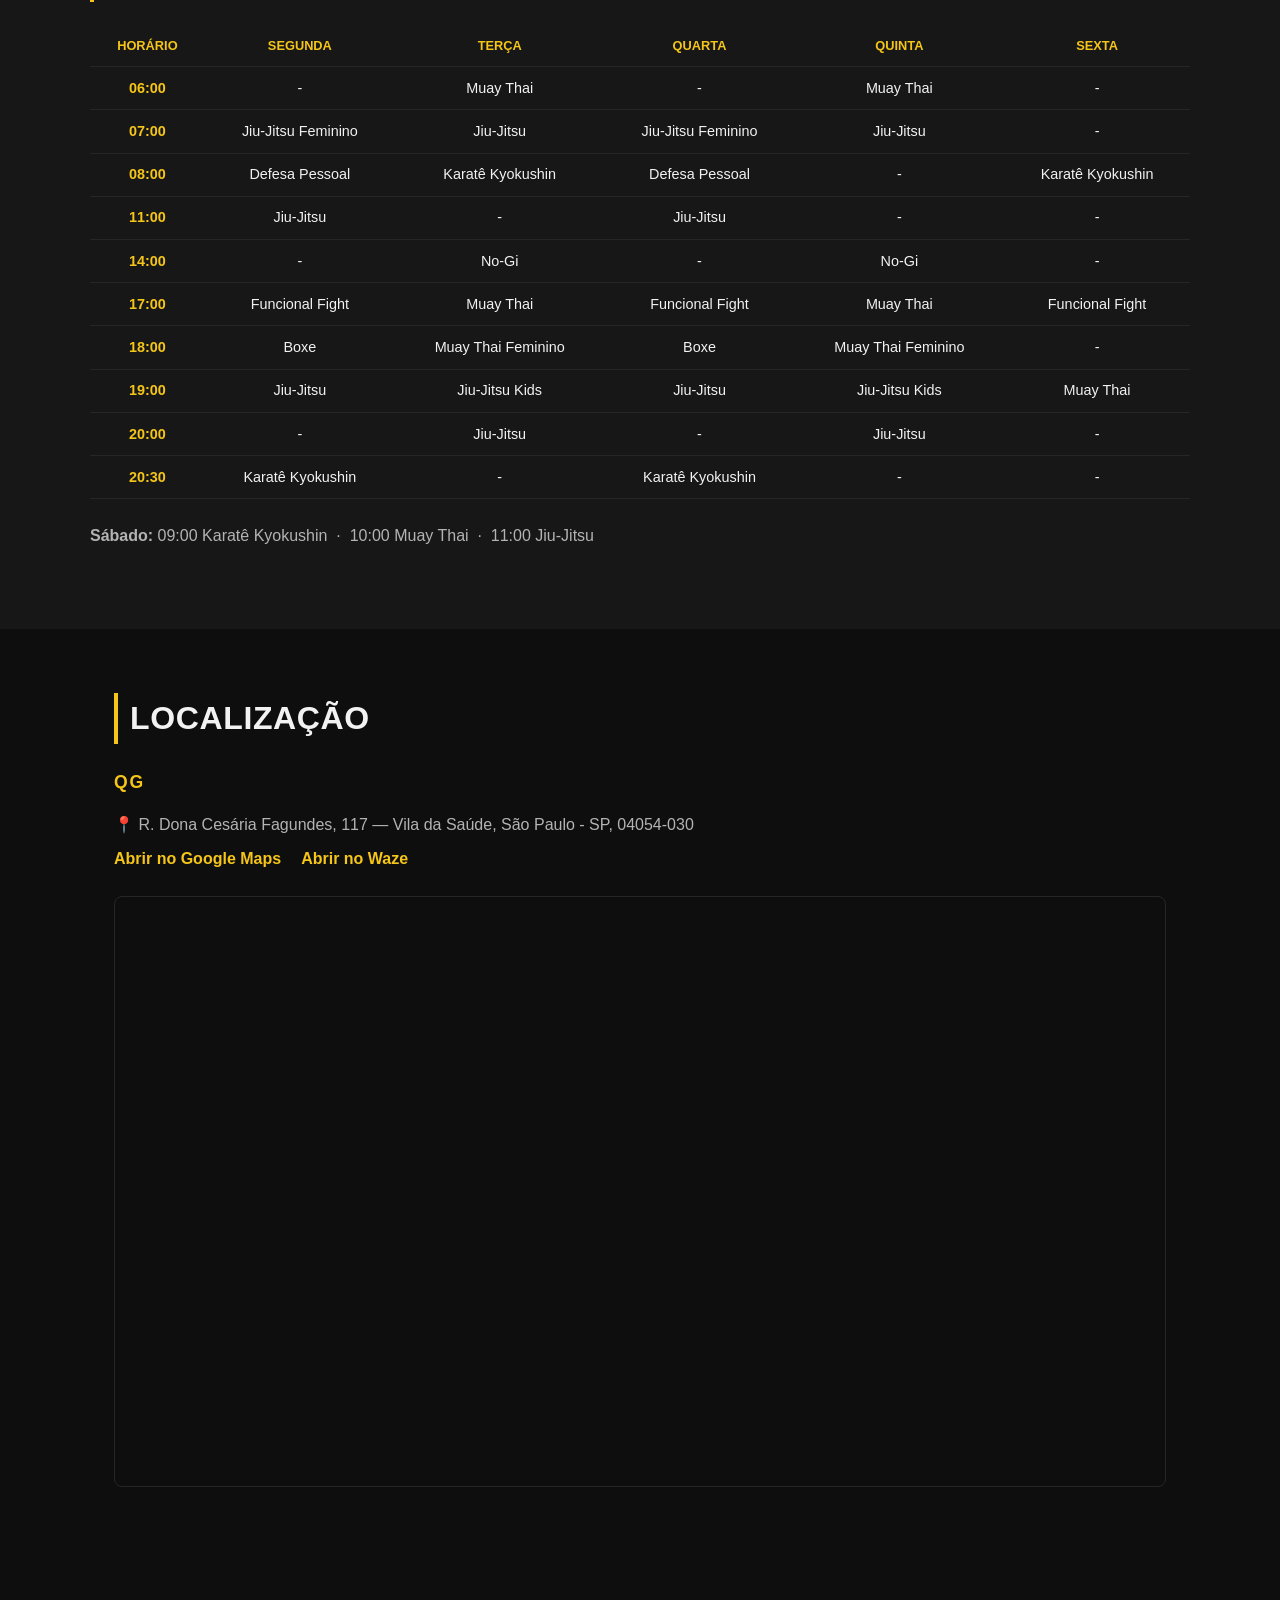
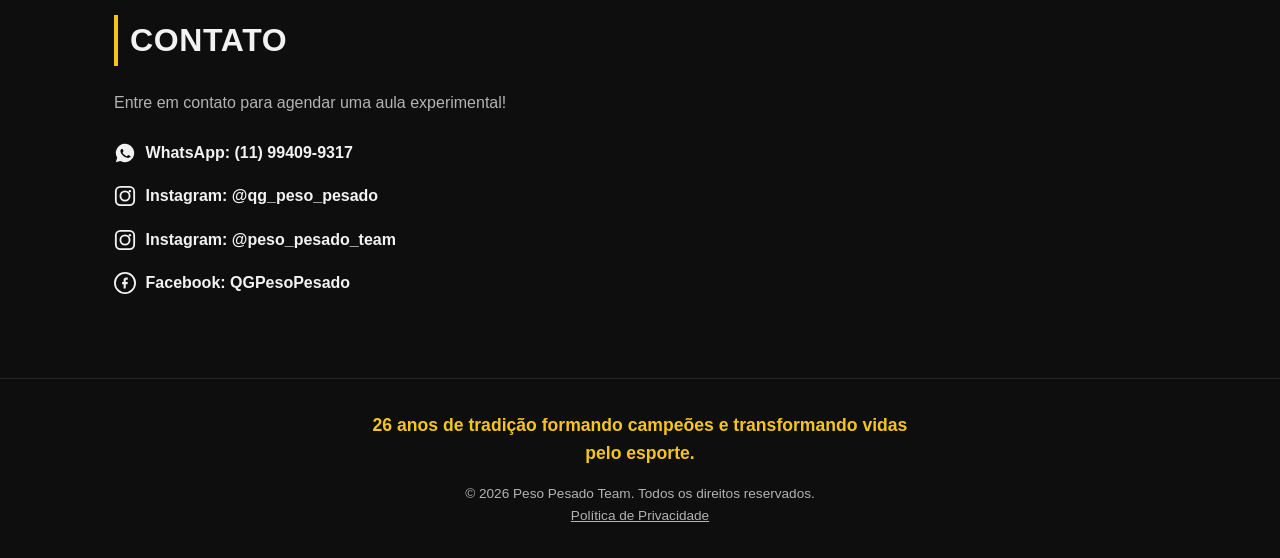
==== commit 8a316474: "Corrige quebra de linha e clique no botão do cabeçalho O menu horizontal e o botão não cabiam em uma" ====
--- a/index.html
+++ b/index.html
@@ -26,10 +26,10 @@
         <li><a href="#localizacao">Localização</a></li>
         <li><a href="#contato">Contato</a></li>
         <li class="nav-cta-mobile">
-          <button type="button" class="btn btn-nav schedule-trigger">Agende sua Aula Gratuita</button>
+          <button type="button" class="btn btn-nav schedule-trigger">Agende Aula Gratuita</button>
         </li>
       </ul>
-      <button type="button" class="btn btn-nav nav-cta-desktop schedule-trigger">Agende sua Aula Gratuita</button>
+      <button type="button" class="btn btn-nav nav-cta-desktop schedule-trigger">Agende Aula Gratuita</button>
     </nav>
   </header>
 
--- a/css/style.css
+++ b/css/style.css
@@ -47,7 +47,7 @@
 }
 
 .navbar {
-  max-width: var(--max-width);
+  max-width: 1400px;
   margin: 0 auto;
   display: flex;
   align-items: center;
@@ -77,7 +77,7 @@
   flex-wrap: wrap;
   justify-content: flex-end;
   row-gap: 0.5rem;
-  gap: 2rem;
+  gap: 1.25rem;
   list-style: none;
 }
 
@@ -644,7 +644,7 @@
 }
 
 /* Responsive nav */
-@media (max-width: 720px) {
+@media (max-width: 1300px) {
   .nav-toggle {
     display: flex;
   }
@@ -664,7 +664,7 @@
   }
 
   .nav-links.open {
-    max-height: 420px;
+    max-height: 640px;
   }
 
   .nav-links li {
@@ -691,8 +691,11 @@
     padding: 0.85rem 1.5rem;
     font-size: 1rem;
     letter-spacing: 0.05em;
-  }
-
+    white-space: nowrap;
+  }
+}
+
+@media (max-width: 720px) {
   .hero-content h1 {
     font-size: clamp(1.4rem, 7vw, 2.2rem);
   }
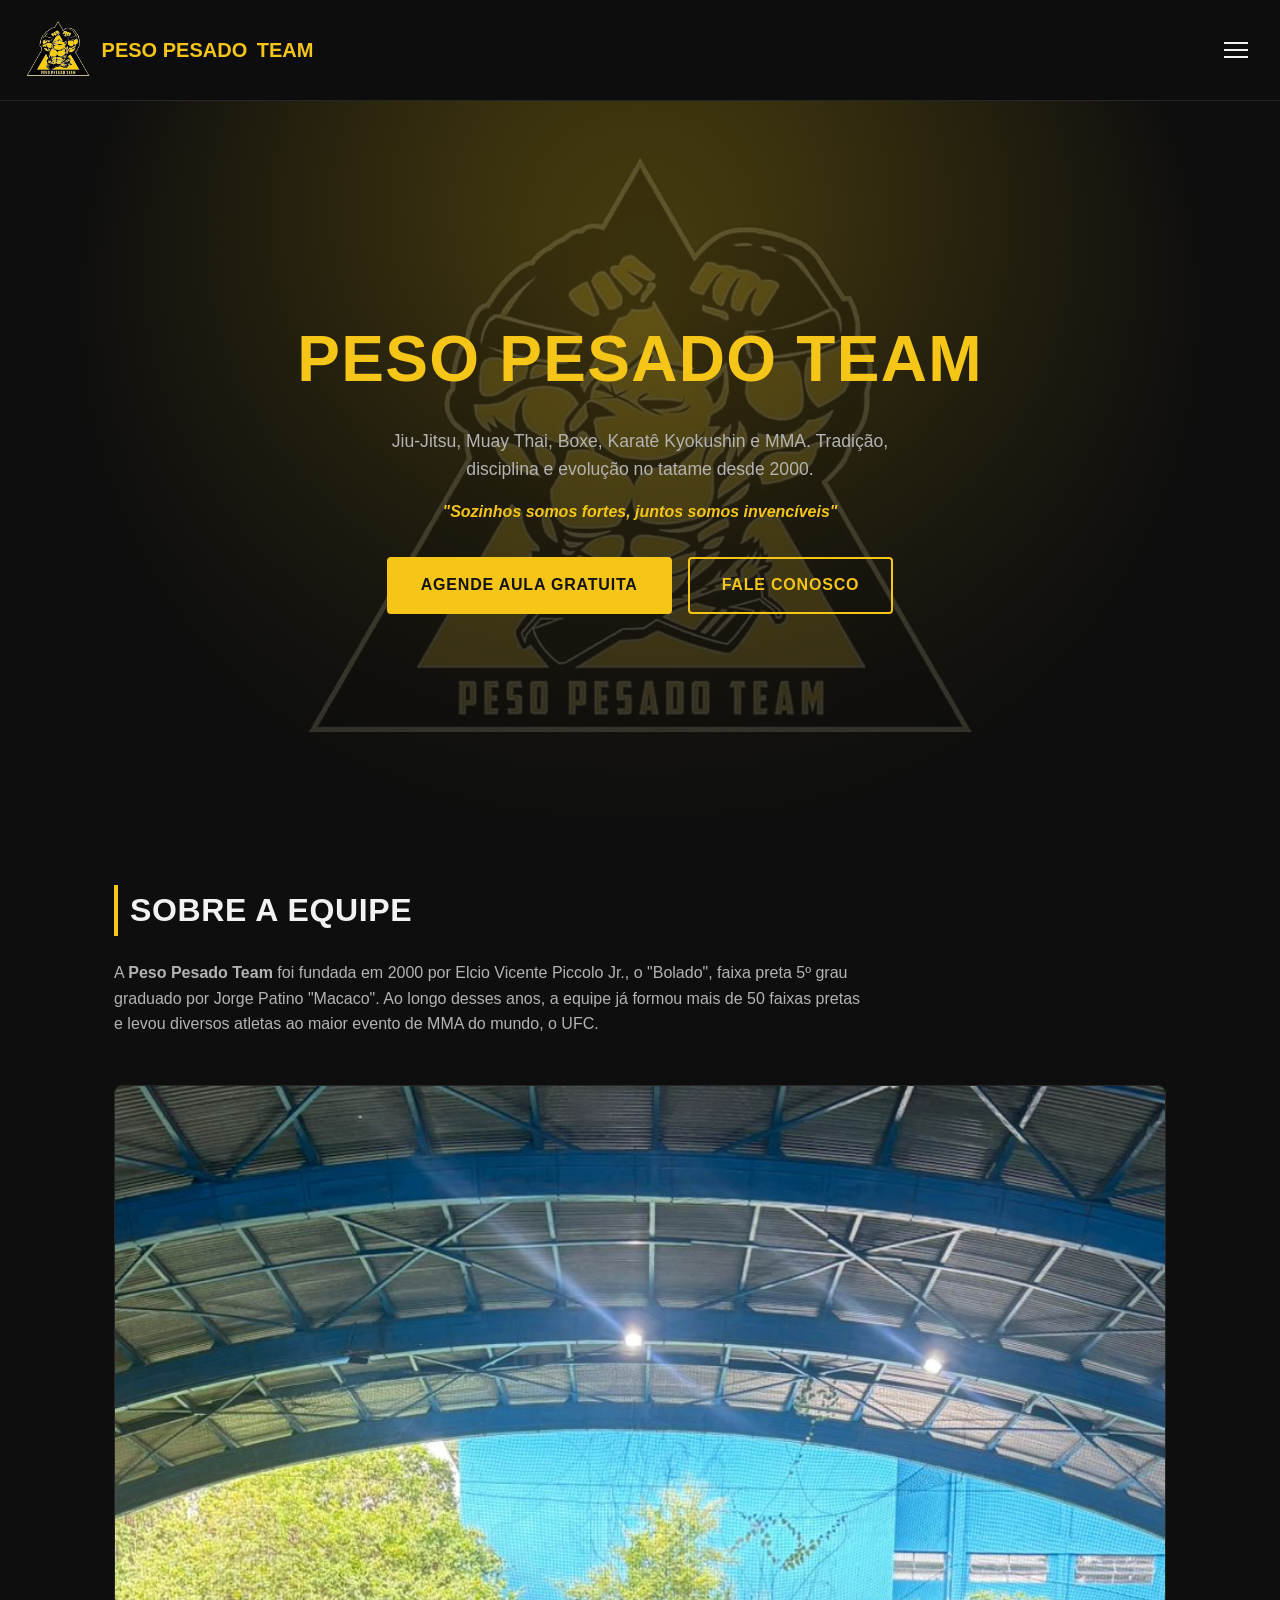
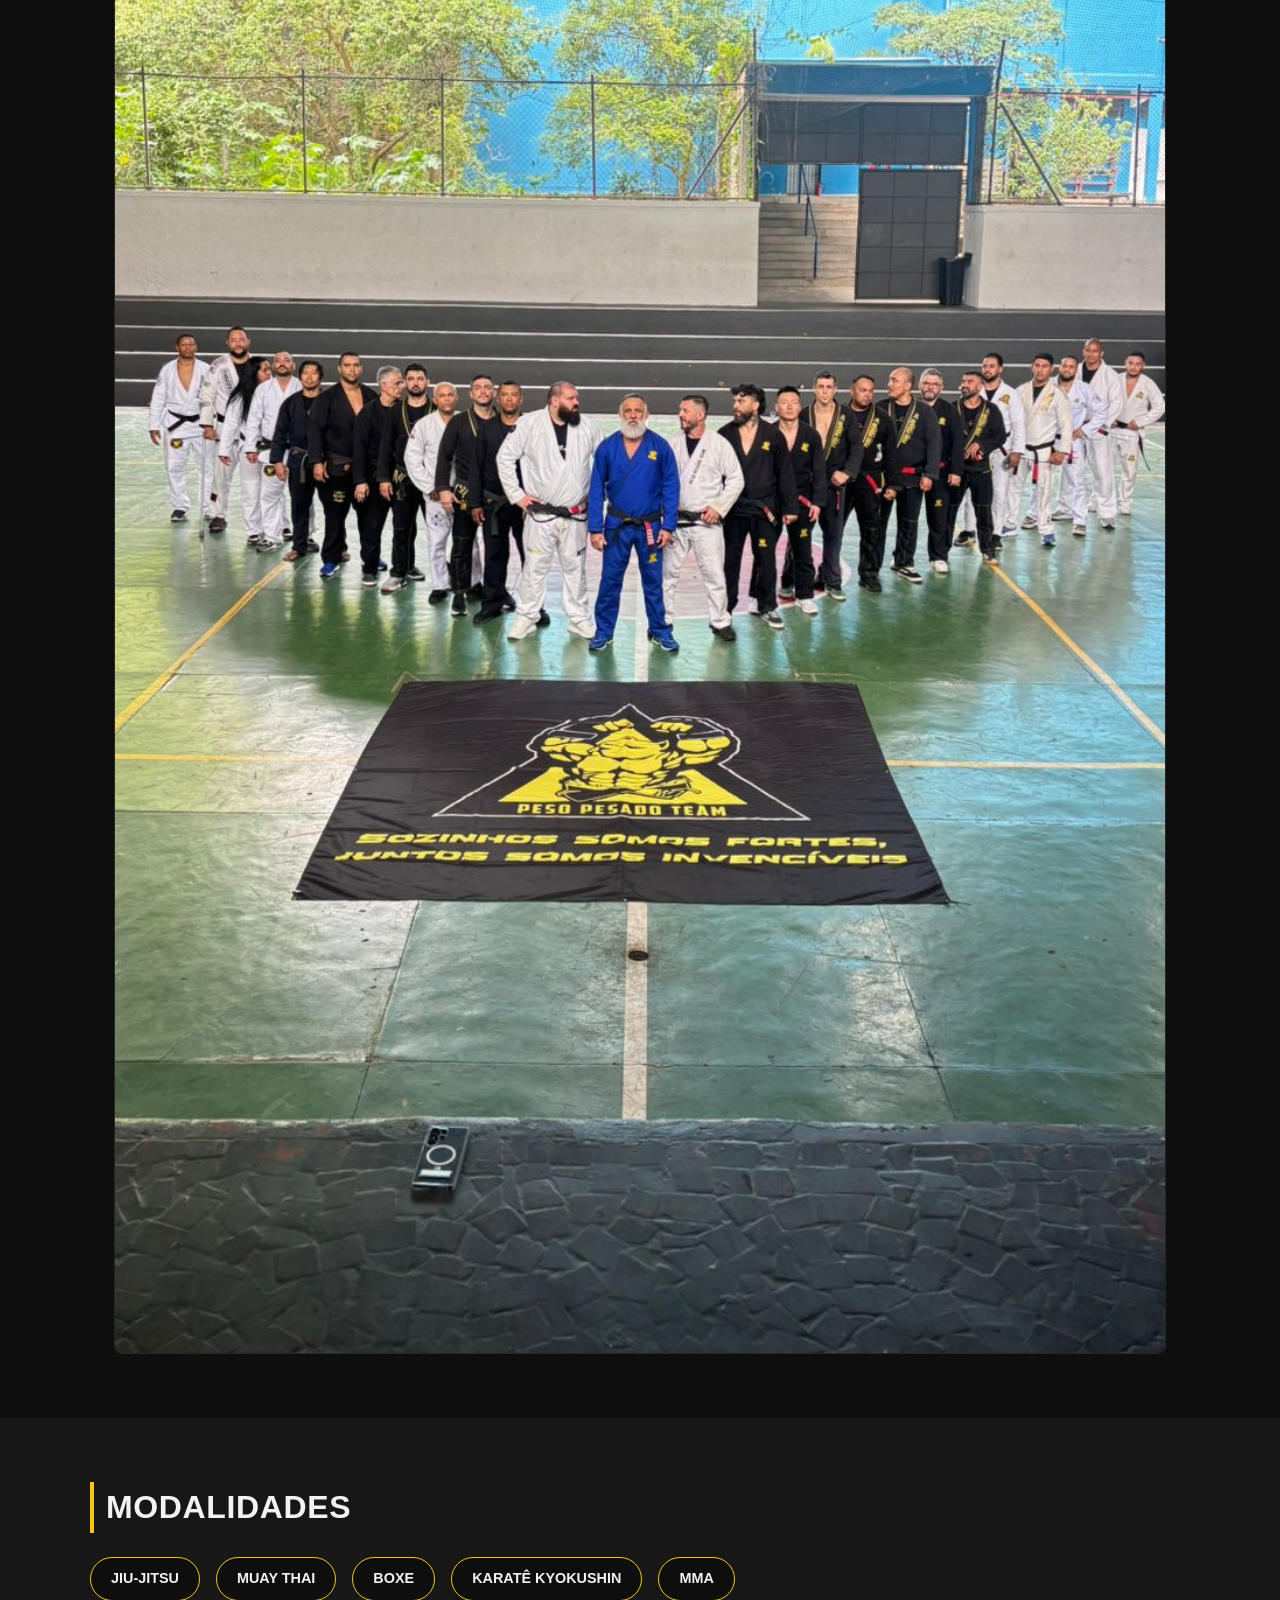
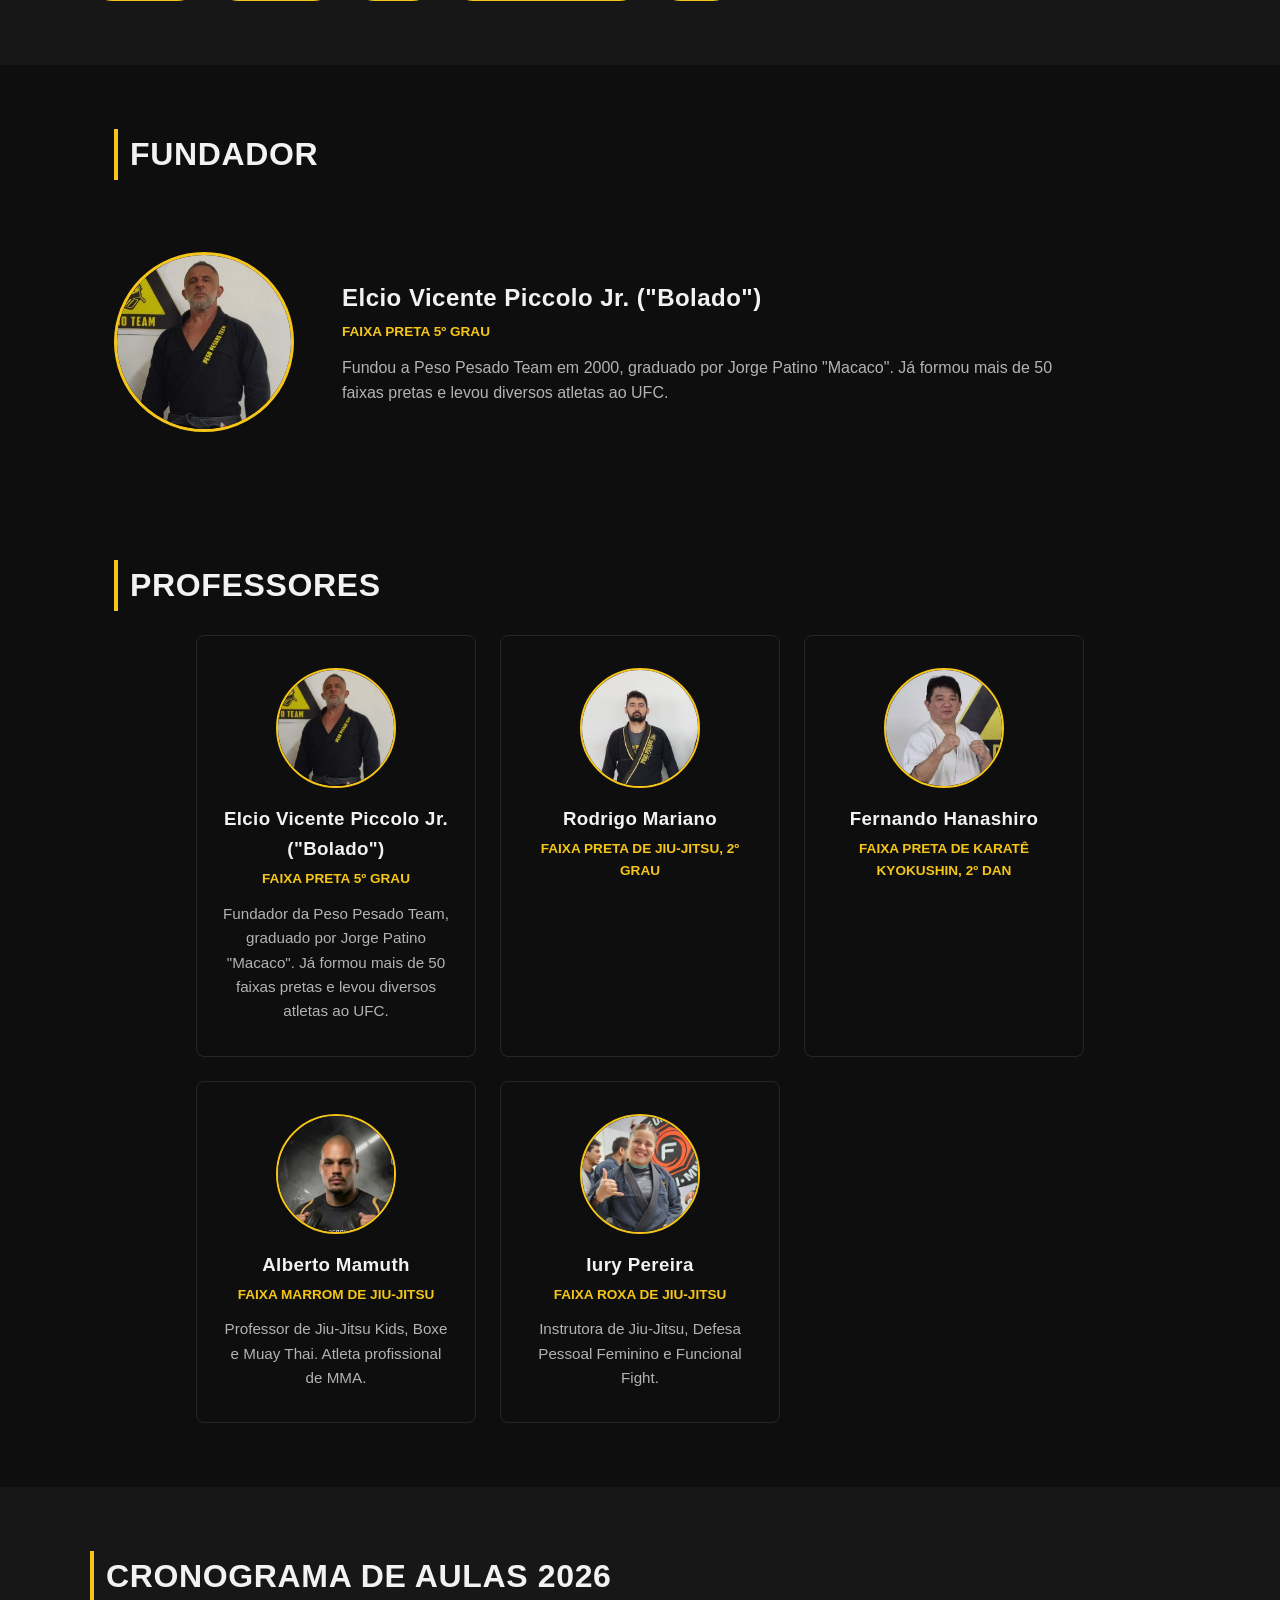
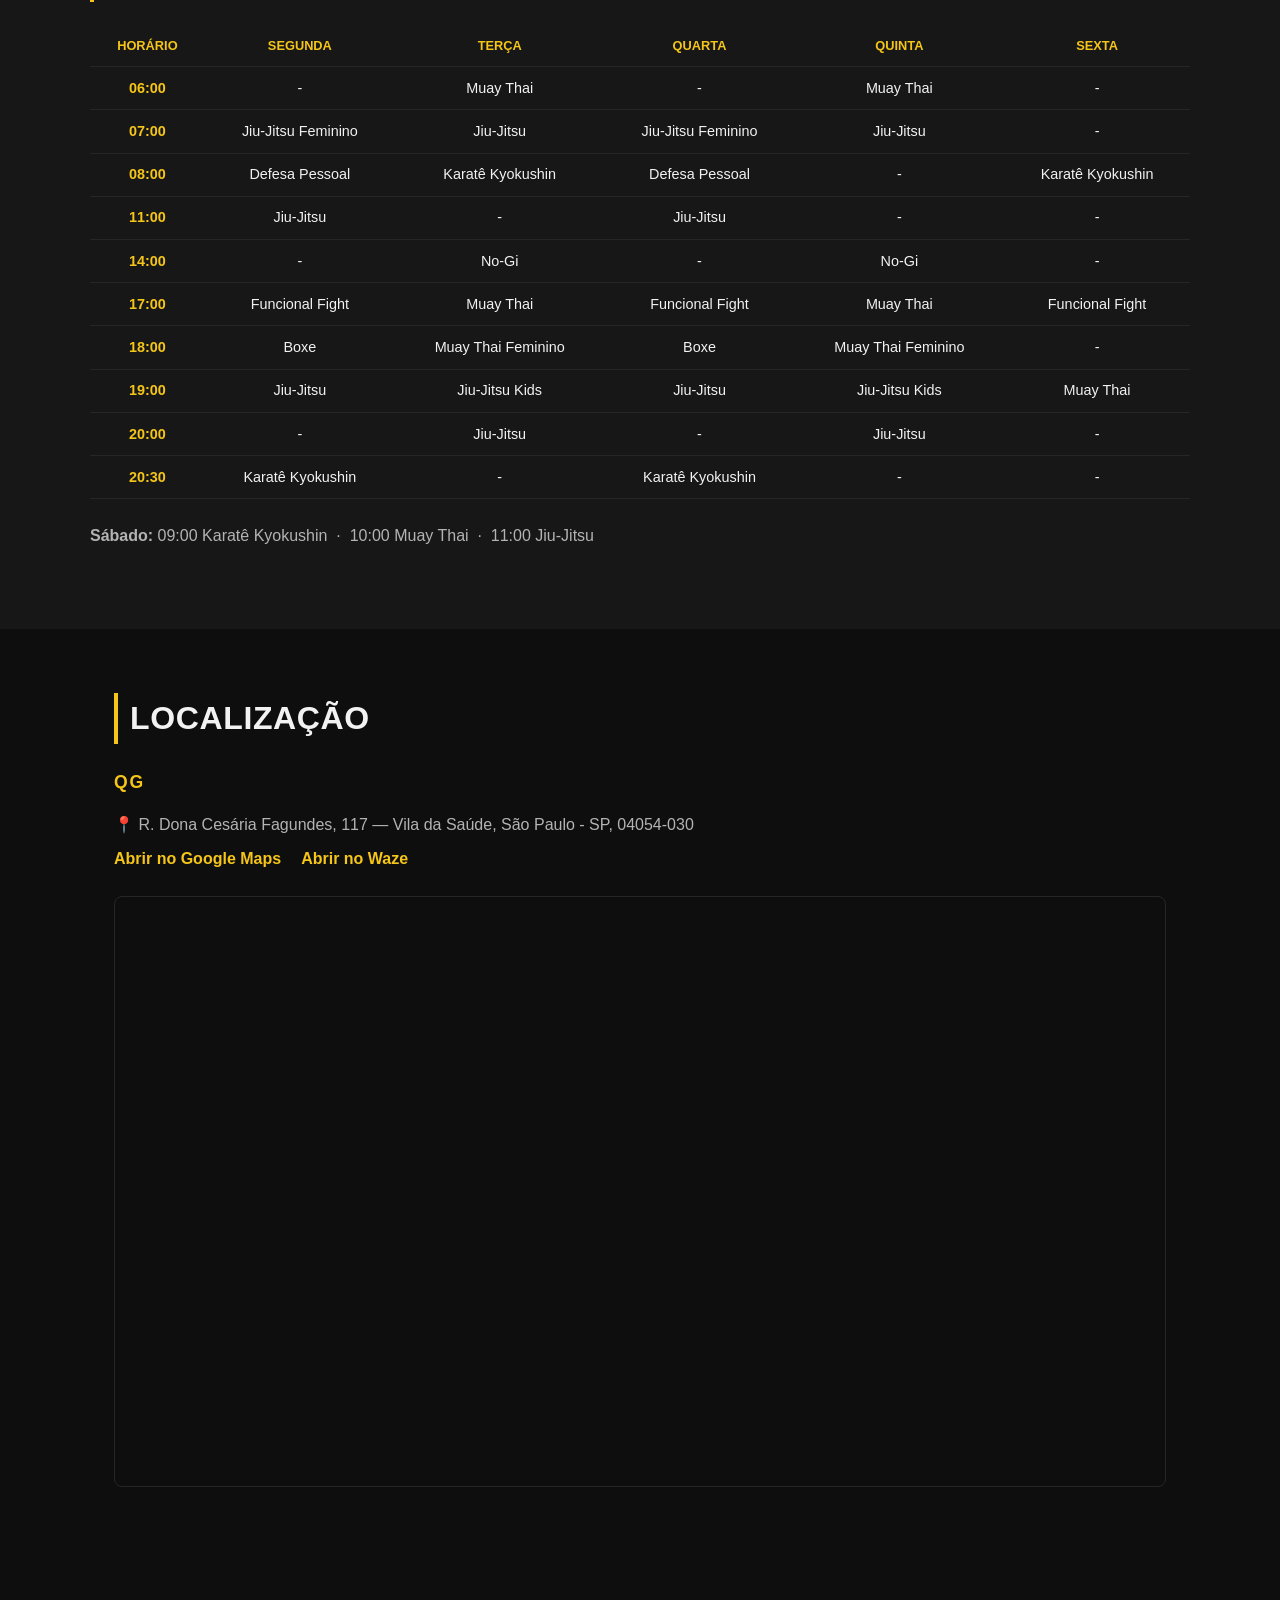
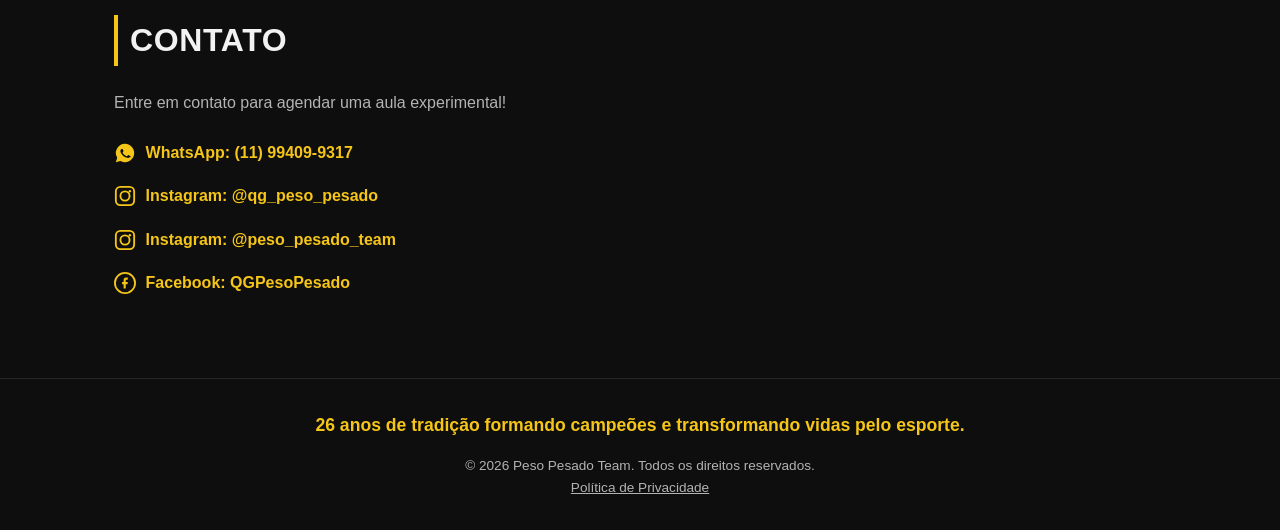
==== commit 21ccd3e4: "Aumenta o logo exibido como favicon na aba do navegador img/logo.png tem margens grandes (principalm" ====
--- a/index.html
+++ b/index.html
@@ -4,7 +4,7 @@
   <meta charset="UTF-8">
   <meta name="viewport" content="width=device-width, initial-scale=1.0">
   <title>Peso Pesado Team - Jiu-Jitsu</title>
-  <link rel="icon" type="image/png" href="img/logo.png">
+  <link rel="icon" type="image/png" href="img/favicon.png">
   <link rel="stylesheet" href="css/style.css">
 </head>
 <body>
--- a/css/style.css
+++ b/css/style.css
@@ -508,11 +508,12 @@
   align-items: center;
   gap: 0.6rem;
   font-weight: 600;
+  color: var(--color-accent);
   transition: color 0.2s;
 }
 
 .contact-list a:hover {
-  color: var(--color-accent);
+  color: var(--color-accent-dark);
 }
 
 .contact-list .icon {
@@ -535,7 +536,7 @@
   color: var(--color-accent);
   font-weight: 600;
   font-size: 1.1rem;
-  max-width: 560px;
+  max-width: 900px;
   margin: 0 auto 1rem;
 }
 
@@ -682,16 +683,30 @@
 
   .nav-cta-mobile {
     display: block;
-    padding: 0.85rem 1.5rem;
   }
 
   .nav-cta-mobile .btn {
+    display: block;
     width: 100%;
-    text-align: center;
-    padding: 0.85rem 1.5rem;
-    font-size: 1rem;
-    letter-spacing: 0.05em;
+    background: none;
+    border: none;
+    border-radius: 0;
+    color: var(--color-accent);
+    text-align: left;
+    text-transform: uppercase;
+    font-weight: 600;
+    font-size: 0.9rem;
+    letter-spacing: normal;
+    padding: 1rem 1.5rem;
     white-space: nowrap;
+    transition: color 0.2s;
+  }
+
+  .nav-cta-mobile .btn:hover {
+    background: none;
+    border-color: transparent;
+    color: var(--color-accent-dark);
+    transform: none;
   }
 }
 
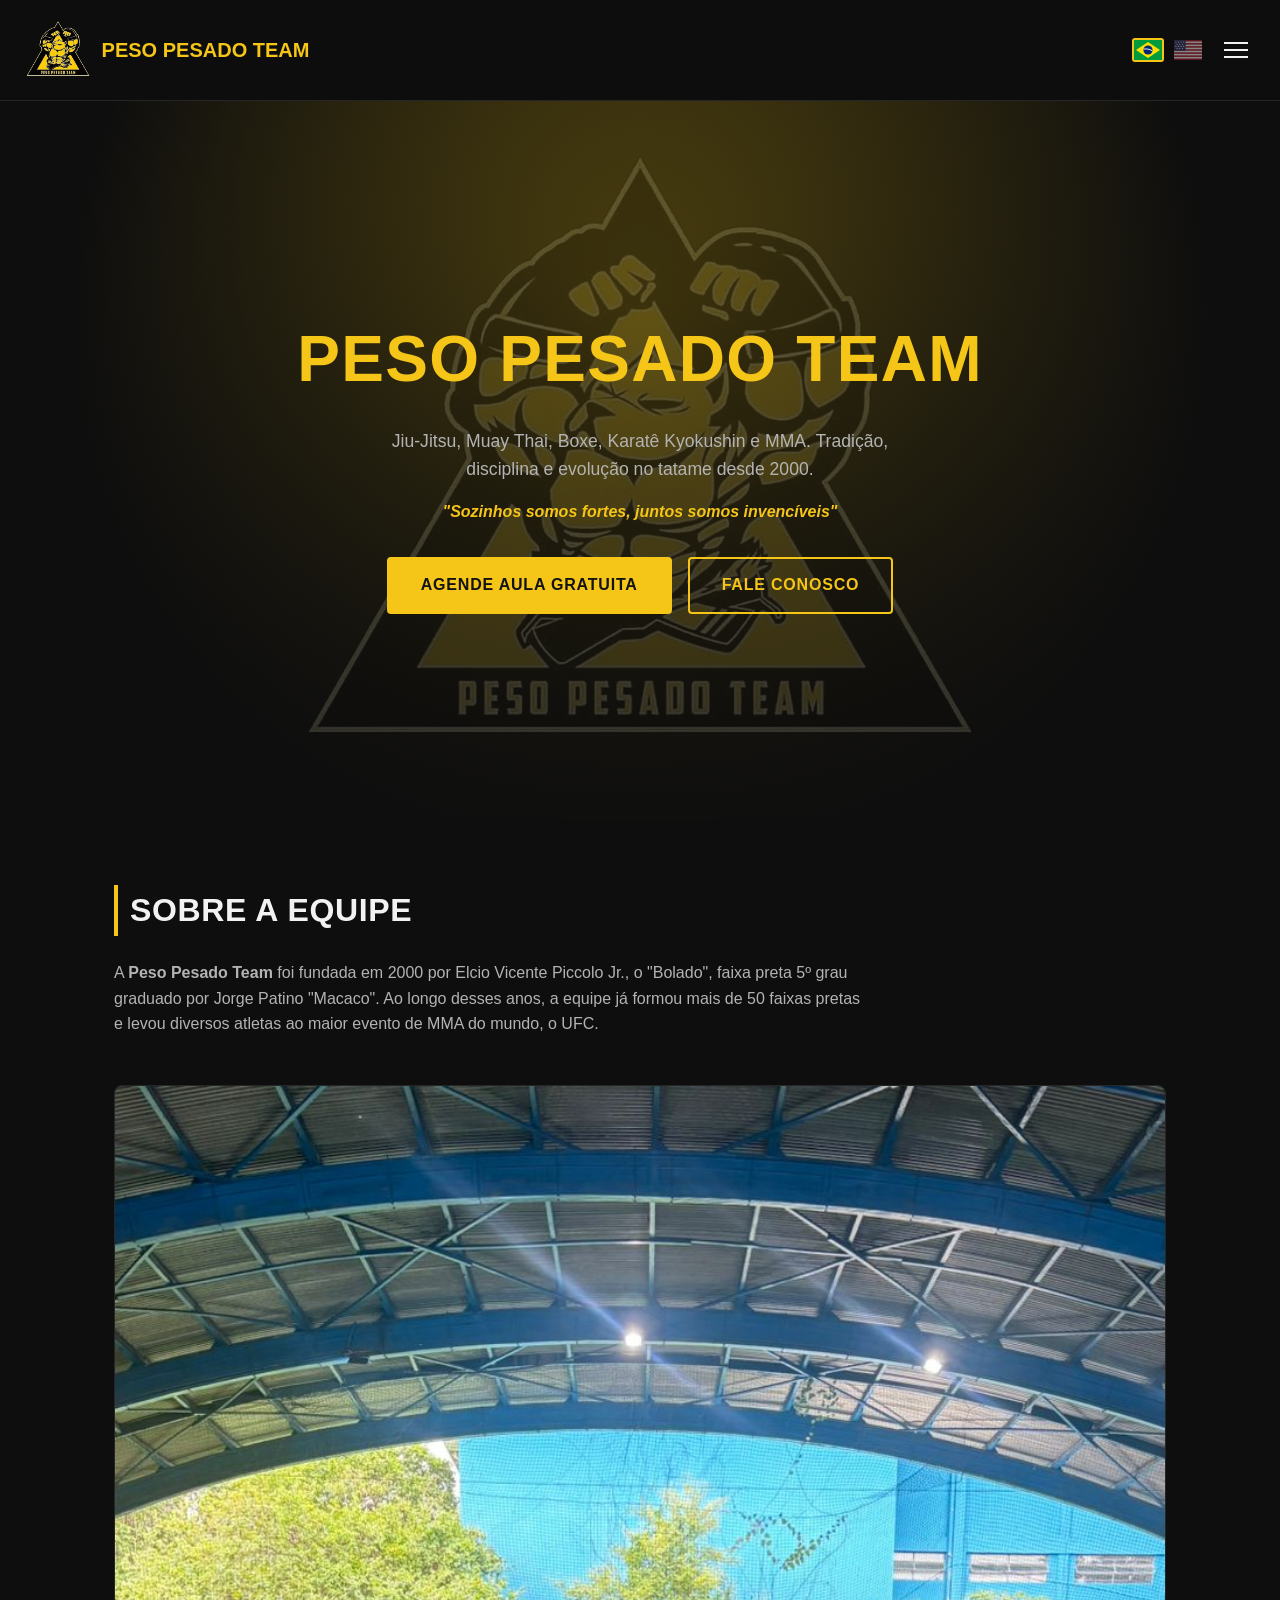
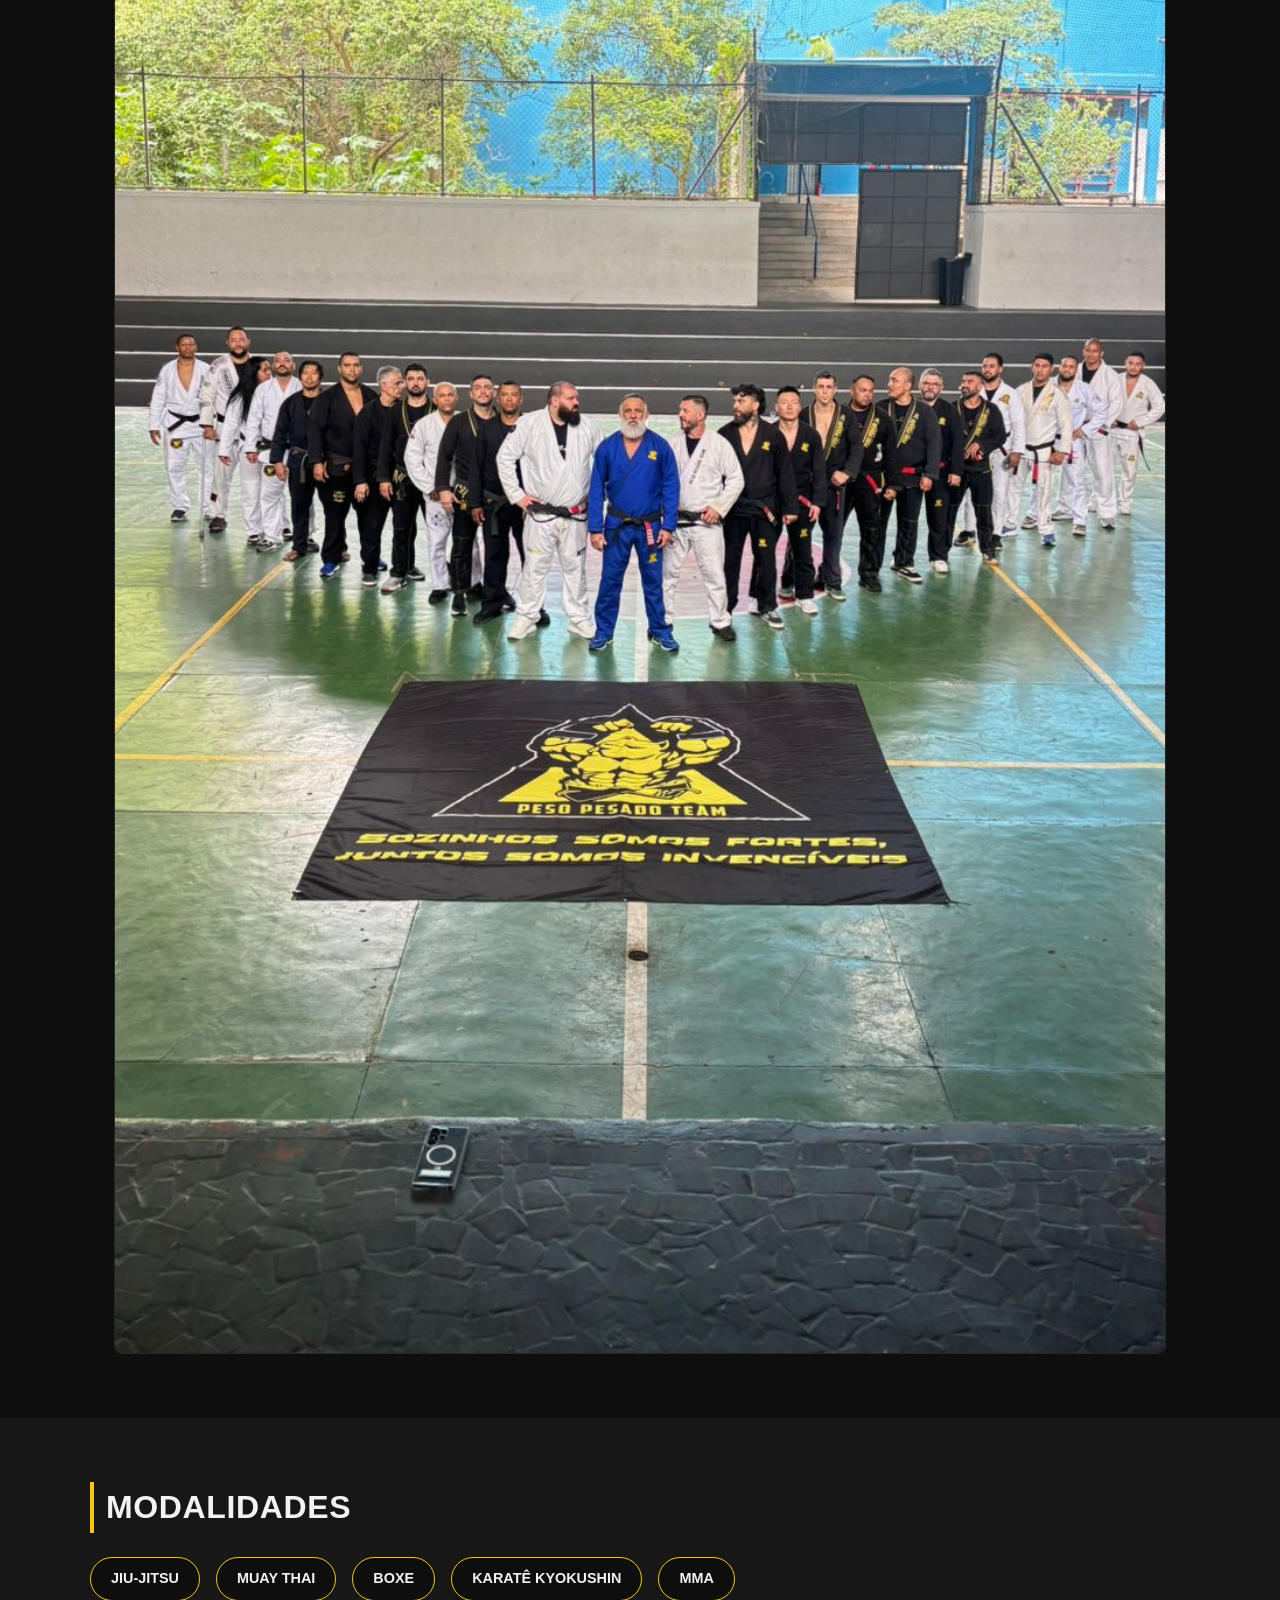
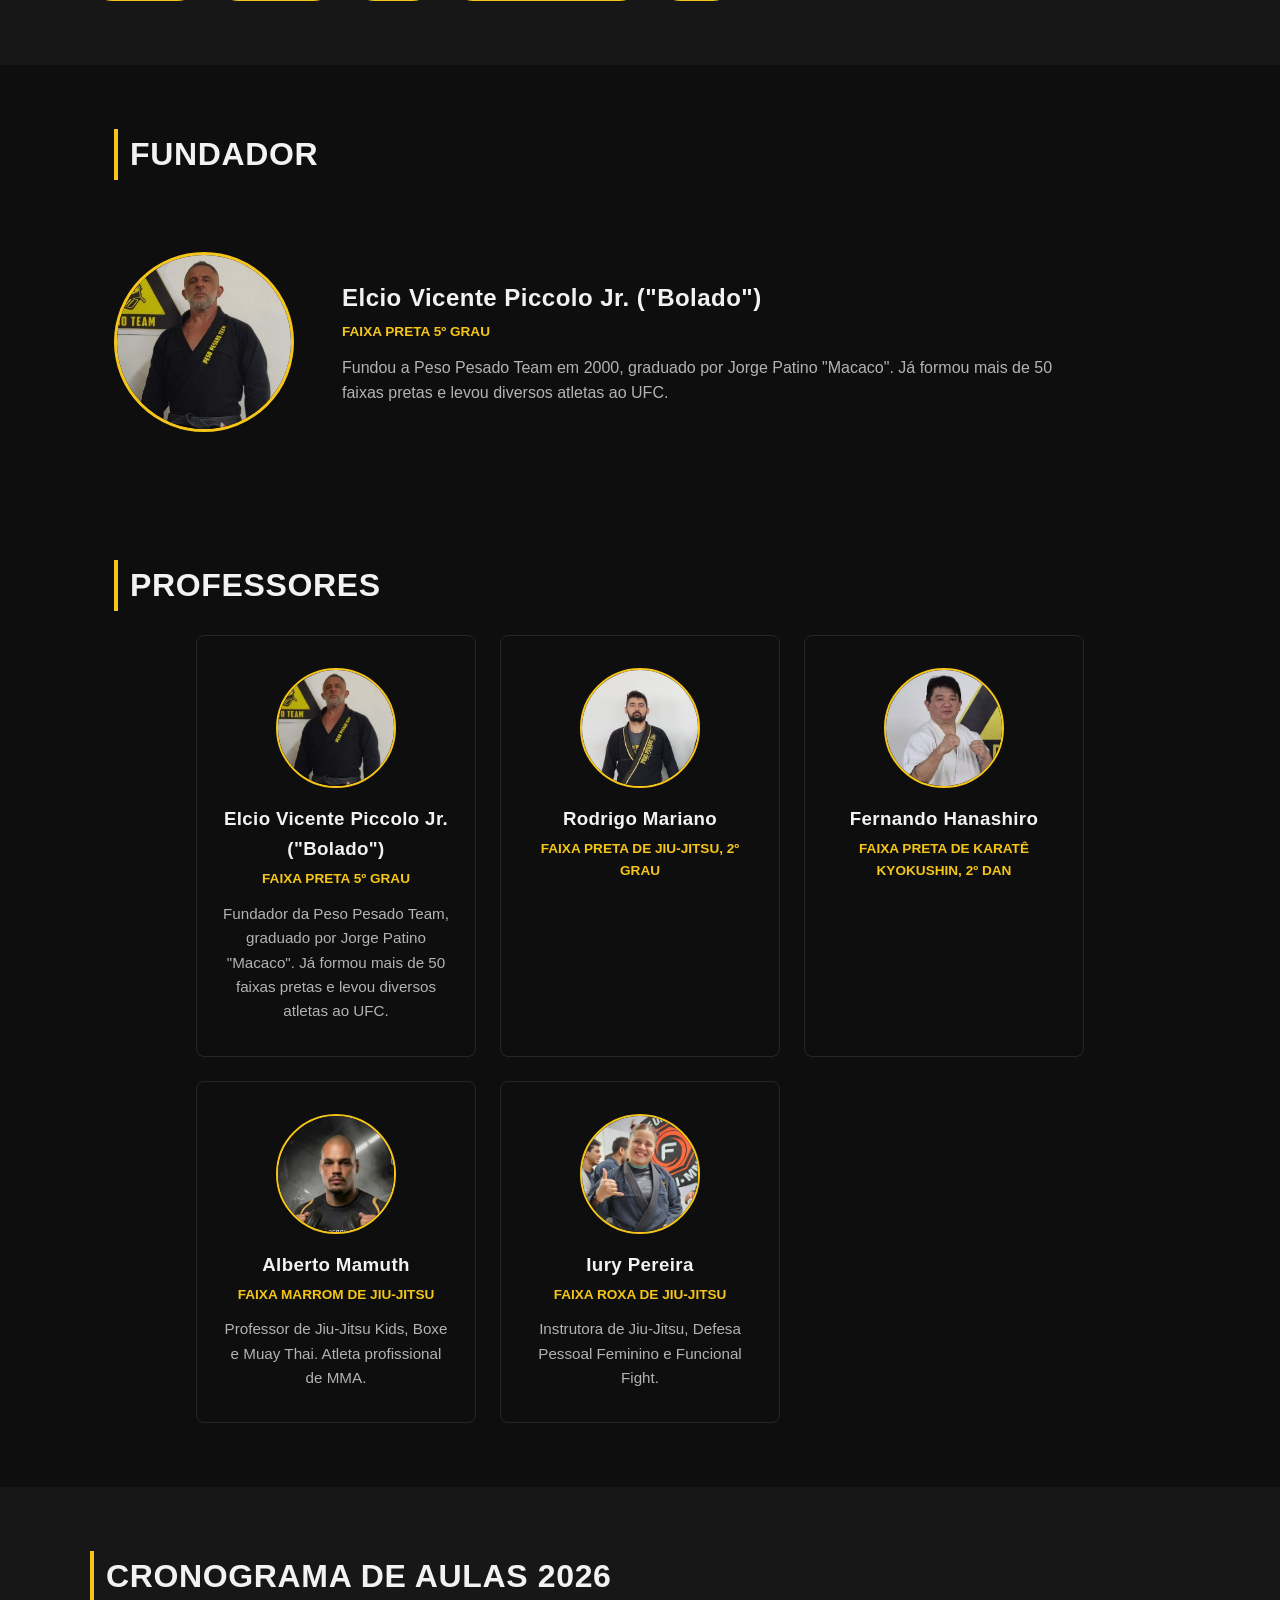
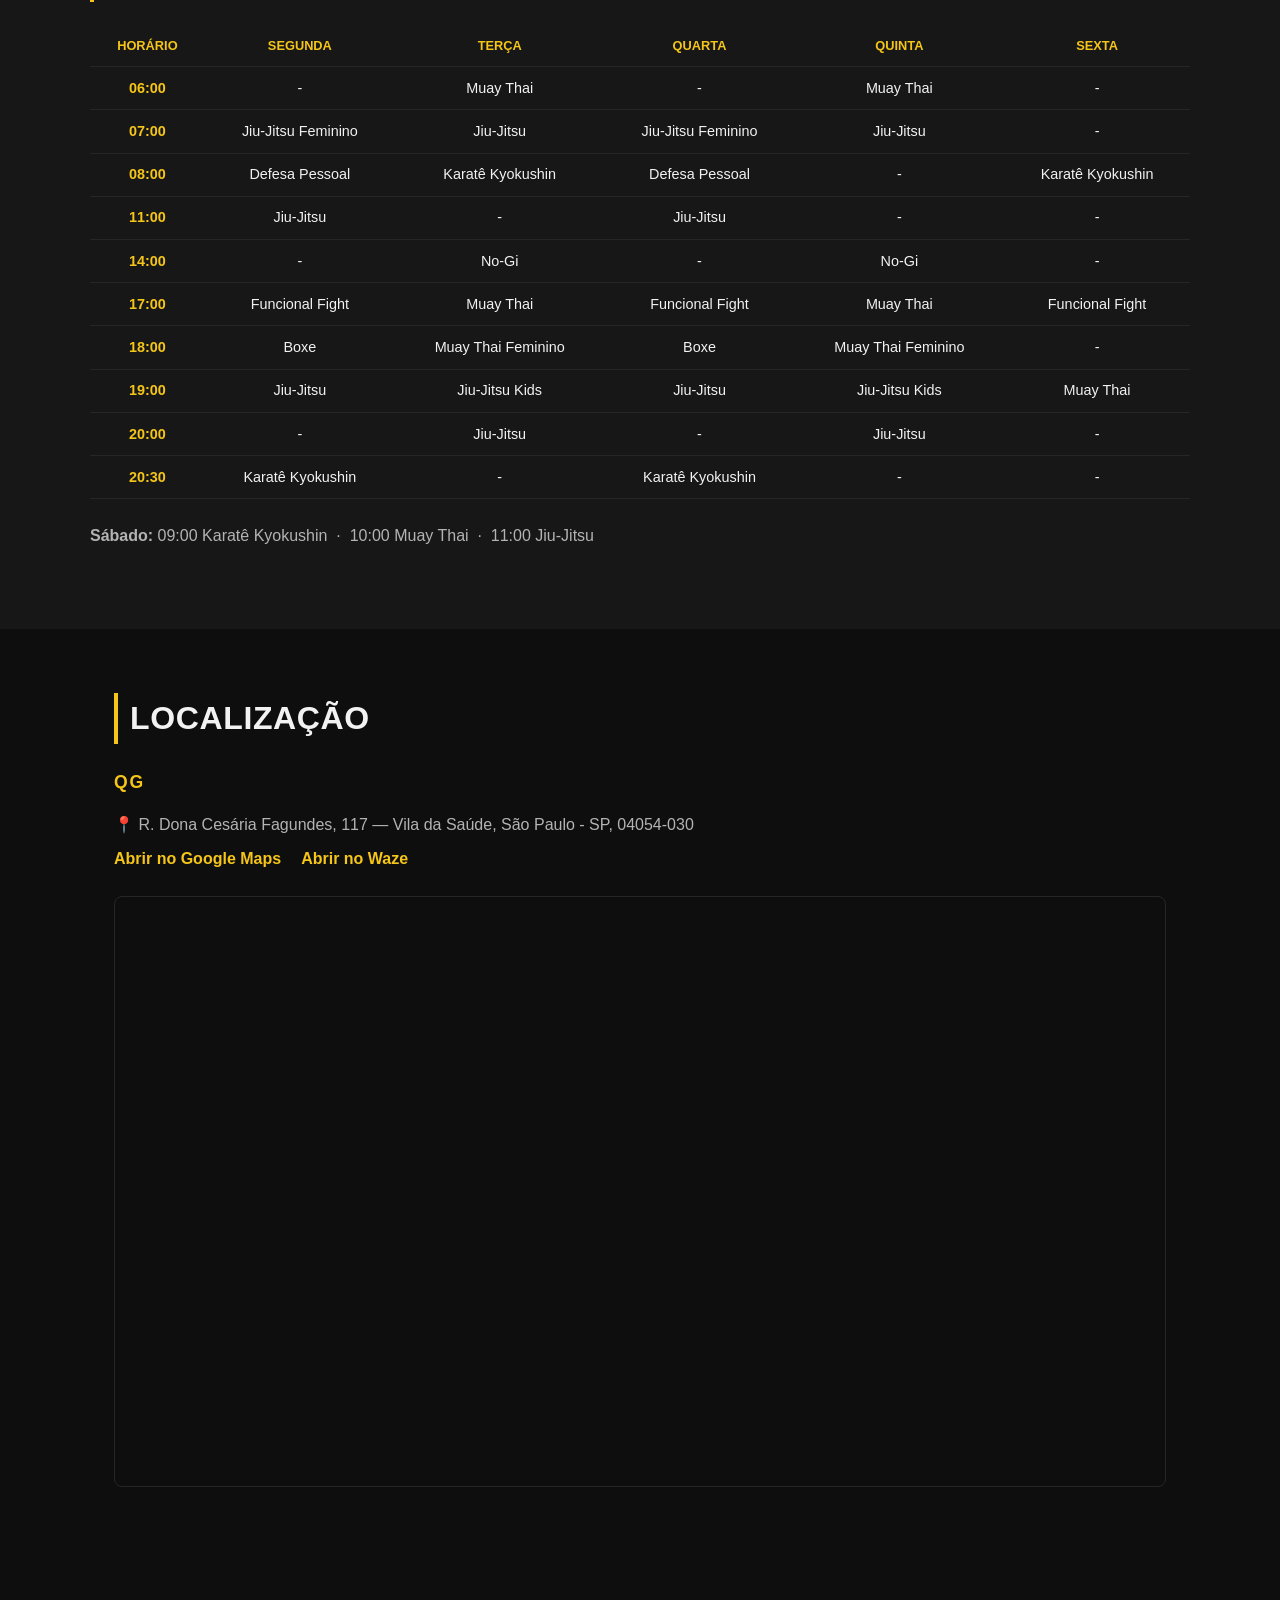
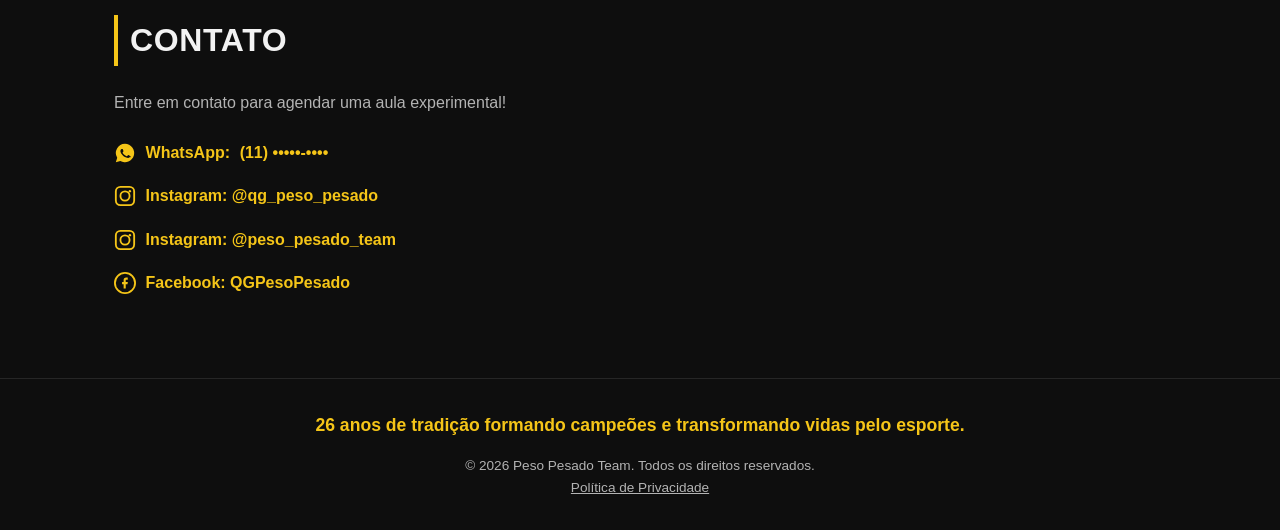
==== commit d4e49104: "Adiciona verificação anti-robô antes das formas de contato Usa o Cloudflare Turnstile, carregado só " ====
--- a/index.html
+++ b/index.html
@@ -5,6 +5,8 @@
   <meta name="viewport" content="width=device-width, initial-scale=1.0">
   <title>Peso Pesado Team - Jiu-Jitsu</title>
   <link rel="icon" type="image/png" href="img/favicon.png">
+  <link rel="alternate" hreflang="pt-BR" href="index.html">
+  <link rel="alternate" hreflang="en" href="en.html">
   <link rel="stylesheet" href="css/style.css">
 </head>
 <body>
@@ -12,7 +14,7 @@
     <nav class="navbar">
       <a href="#top" class="logo">
         <img src="img/logo.png" alt="Peso Pesado Team" class="logo-img">
-        Peso Pesado <span>Team</span>
+        <span>Peso Pesado Team</span>
       </a>
       <button class="nav-toggle" id="navToggle" aria-label="Abrir menu">
         <span></span><span></span><span></span>
@@ -29,7 +31,17 @@
           <button type="button" class="btn btn-nav schedule-trigger">Agende Aula Gratuita</button>
         </li>
       </ul>
-      <button type="button" class="btn btn-nav nav-cta-desktop schedule-trigger">Agende Aula Gratuita</button>
+      <div class="nav-actions">
+        <button type="button" class="btn btn-nav nav-cta-desktop schedule-trigger">Agende Aula Gratuita</button>
+        <div class="lang-switch">
+          <a href="index.html" hreflang="pt-BR" lang="pt-BR" aria-current="page" title="Português">
+            <img src="img/flag-br.svg" alt="Português">
+          </a>
+          <a href="en.html" hreflang="en" lang="en" title="English">
+            <img src="img/flag-us.svg" alt="English">
+          </a>
+        </div>
+      </div>
     </nav>
   </header>
 
@@ -269,25 +281,25 @@
     <p>Entre em contato para agendar uma aula experimental!</p>
     <ul class="contact-list">
       <li>
-        <a href="https://wa.me/5511994099317" target="_blank" rel="noopener">
+        <a href="#contato" class="contact-protected" data-contact="whatsapp" target="_blank" rel="noopener">
           <svg class="icon" viewBox="0 0 24 24" aria-hidden="true"><path d="M12 2a10 10 0 0 0-8.5 15.2L2 22l4.9-1.4A10 10 0 1 0 12 2zm5.5 14.2c-.2.6-1.3 1.2-1.8 1.2-.5.1-1 .1-1.6-.1-.4-.1-.9-.3-1.5-.6-2.6-1.1-4.3-3.8-4.5-4-.1-.2-1.1-1.4-1.1-2.7 0-1.3.7-1.9.9-2.1.2-.2.5-.3.7-.3h.5c.2 0 .4 0 .5.4.2.5.7 1.7.7 1.8.1.1.1.3 0 .4-.1.2-.1.3-.3.5-.1.2-.3.3-.4.5-.1.2-.3.4-.1.7.2.3.8 1.3 1.7 2.1 1.2 1 2.1 1.4 2.5 1.5.3.1.5.1.6-.1.2-.2.7-.8.9-1 .2-.2.4-.2.6-.1.2.1 1.5.7 1.8.9.3.1.4.2.5.3.1.2.1.9-.1 1.5z"/></svg>
-          WhatsApp: (11) 99409-9317
+          WhatsApp: <span class="whatsapp-number">(11) •••••-••••</span>
         </a>
       </li>
       <li>
-        <a href="https://instagram.com/qg_peso_pesado" target="_blank" rel="noopener">
+        <a href="#contato" class="contact-protected" data-contact="instagram-qg" target="_blank" rel="noopener">
           <svg class="icon" viewBox="0 0 24 24" aria-hidden="true"><rect x="2" y="2" width="20" height="20" rx="5" fill="none" stroke="currentColor" stroke-width="2"/><circle cx="12" cy="12" r="5" fill="none" stroke="currentColor" stroke-width="2"/><circle cx="17.3" cy="6.7" r="1.3"/></svg>
           Instagram: @qg_peso_pesado
         </a>
       </li>
       <li>
-        <a href="https://instagram.com/peso_pesado_team" target="_blank" rel="noopener">
+        <a href="#contato" class="contact-protected" data-contact="instagram-team" target="_blank" rel="noopener">
           <svg class="icon" viewBox="0 0 24 24" aria-hidden="true"><rect x="2" y="2" width="20" height="20" rx="5" fill="none" stroke="currentColor" stroke-width="2"/><circle cx="12" cy="12" r="5" fill="none" stroke="currentColor" stroke-width="2"/><circle cx="17.3" cy="6.7" r="1.3"/></svg>
           Instagram: @peso_pesado_team
         </a>
       </li>
       <li>
-        <a href="https://www.facebook.com/QGPesoPesado" target="_blank" rel="noopener">
+        <a href="#contato" class="contact-protected" data-contact="facebook" target="_blank" rel="noopener">
           <svg class="icon" viewBox="0 0 24 24" aria-hidden="true"><circle cx="12" cy="12" r="11" fill="none" stroke="currentColor" stroke-width="2"/><path d="M13.5 8.5h1.5V6h-1.7c-1.9 0-2.8 1-2.8 2.7V11H8.8v2.3h1.7V18h2.3v-4.7h1.9l.4-2.3h-2.3V9c0-.4.2-.5.7-.5z"/></svg>
           Facebook: QGPesoPesado
         </a>
--- a/css/style.css
+++ b/css/style.css
@@ -103,6 +103,42 @@
   letter-spacing: 0.03em;
   white-space: nowrap;
   flex-shrink: 0;
+}
+
+.nav-actions {
+  display: flex;
+  align-items: center;
+  gap: 1rem;
+  flex-shrink: 0;
+}
+
+.lang-switch {
+  display: flex;
+  align-items: center;
+  gap: 0.5rem;
+}
+
+.lang-switch a {
+  display: flex;
+  border: 2px solid transparent;
+  border-radius: 3px;
+  opacity: 0.5;
+  transition: opacity 0.2s, border-color 0.2s;
+}
+
+.lang-switch a:hover {
+  opacity: 1;
+}
+
+.lang-switch a[aria-current="page"] {
+  opacity: 1;
+  border-color: var(--color-accent);
+}
+
+.lang-switch img {
+  display: block;
+  height: 20px;
+  width: auto;
 }
 
 .nav-toggle {
@@ -644,10 +680,43 @@
   text-align: center;
 }
 
+/* Anti-bot verification modal */
+.verify-text {
+  color: var(--color-muted);
+  margin-bottom: 1.25rem;
+}
+
+.verify-widget {
+  display: flex;
+  justify-content: center;
+  min-height: 65px;
+}
+
+.verify-status {
+  color: var(--color-accent);
+  font-size: 0.9rem;
+  text-align: center;
+  margin-top: 0.75rem;
+}
+
+.verify-status:empty {
+  display: none;
+}
+
+.modal .btn[hidden] {
+  display: none;
+}
+
 /* Responsive nav */
 @media (max-width: 1300px) {
   .nav-toggle {
     display: flex;
+    order: 3;
+  }
+
+  .nav-actions {
+    margin-left: auto;
+    margin-right: 0.75rem;
   }
 
   .nav-links {
@@ -711,6 +780,29 @@
 }
 
 @media (max-width: 720px) {
+  .navbar {
+    padding: 0.75rem 1rem;
+  }
+
+  .logo {
+    flex-shrink: 1;
+    font-size: 1.05rem;
+    line-height: 1.2;
+  }
+
+  .logo-img {
+    width: 56px;
+    height: 56px;
+  }
+
+  .nav-actions {
+    margin-right: 0.25rem;
+  }
+
+  .lang-switch img {
+    height: 16px;
+  }
+
   .hero-content h1 {
     font-size: clamp(1.4rem, 7vw, 2.2rem);
   }
